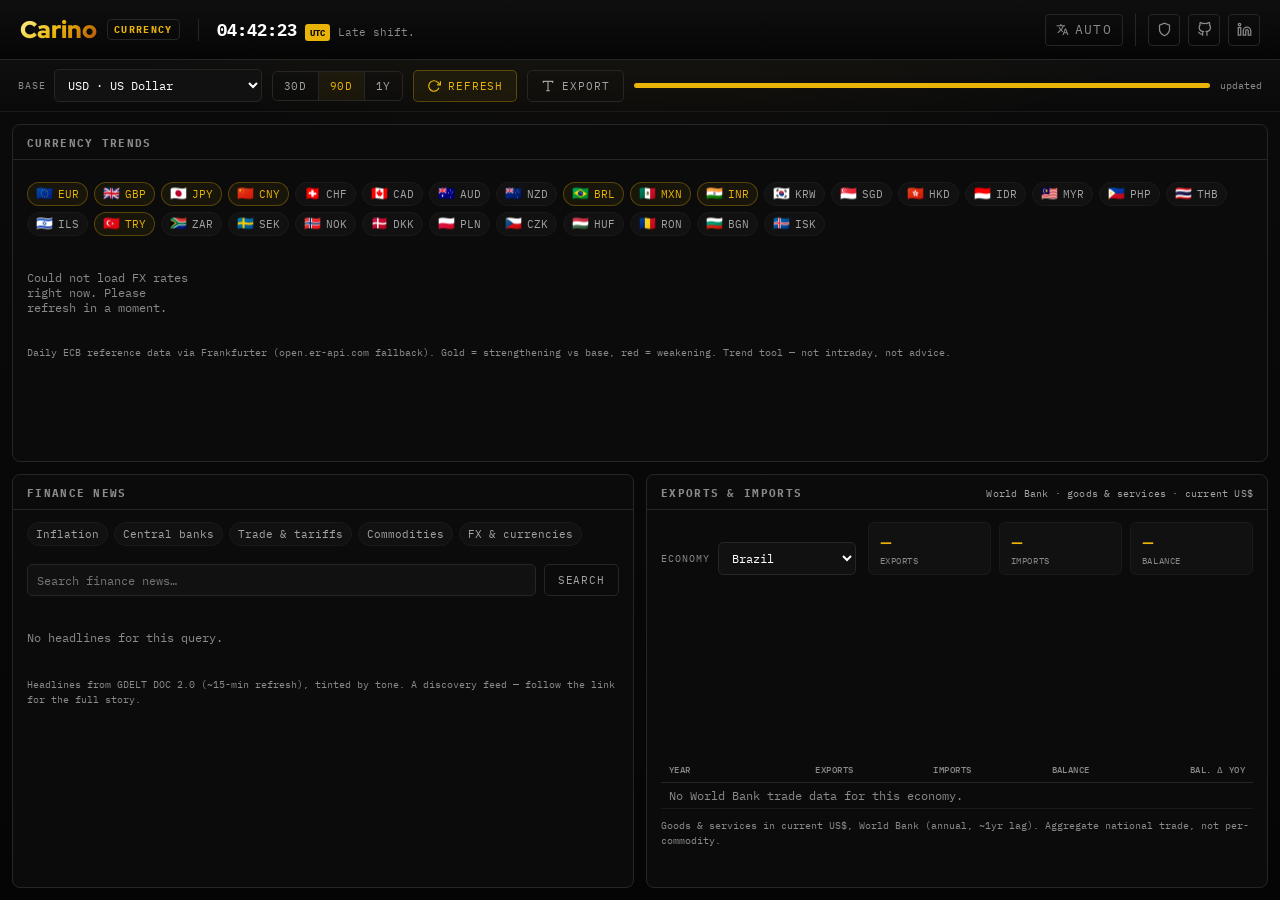
==== index.html @ 309d513a "Name the icon buttons, raise text contrast, and add a share preview" ====
<!DOCTYPE html>
<html lang="en">
<head>
  <meta charset="UTF-8" />
  <meta name="viewport" content="width=device-width, initial-scale=1.0, viewport-fit=cover" />
  <link rel="icon" href="logo.webp" />
  <title>Carino Currency — FX, News &amp; Trade</title>
  <!-- carino:head — generated by Carino-Systems/baseline/apply.py from sites.json; edit there, not here -->
  <meta name="description" content="Carino Currency — a keyless, in-browser finance watcher: live FX trends and movers, finance news, and export/import trade value. Data from ECB/Frankfurter, GDELT and the World Bank; nothing is uploaded.">
  <link rel="canonical" href="https://currency.carino.systems/">
  <meta property="og:type" content="website">
  <meta property="og:site_name" content="Carino Systems">
  <meta property="og:title" content="Carino Currency">
  <meta property="og:description" content="Carino Currency — a keyless, in-browser finance watcher: live FX trends and movers, finance news, and export/import trade value. Data from ECB/Frankfurter, GDELT and the World Bank; nothing is uploaded.">
  <meta property="og:url" content="https://currency.carino.systems/">
  <meta property="og:image" content="https://currency.carino.systems/og.jpg">
  <meta property="og:image:width" content="1200">
  <meta property="og:image:height" content="630">
  <meta property="og:image:alt" content="Carino Currency">
  <meta name="twitter:card" content="summary_large_image">
  <link rel="alternate" hreflang="en" href="https://currency.carino.systems/">
  <link rel="alternate" hreflang="es" href="https://currency.carino.systems/?lang=es">
  <link rel="alternate" hreflang="pt-BR" href="https://currency.carino.systems/?lang=pt-BR">
  <link rel="alternate" hreflang="ja" href="https://currency.carino.systems/?lang=ja">
  <link rel="alternate" hreflang="ru" href="https://currency.carino.systems/?lang=ru">
  <link rel="alternate" hreflang="x-default" href="https://currency.carino.systems/">
  <script type="application/json" id="carino-head-i18n">{"es": {"title": "Carino Currency — Tipo de cambio, noticias y comercio exterior", "desc": "Monitor financiero sin claves en tu navegador: tipo de cambio, noticias y comercio exterior. Datos de BCE/Frankfurter, GDELT y Banco Mundial; nada se sube."}, "pt-BR": {"title": "Carino Currency — Câmbio, notícias e comércio exterior", "desc": "Monitor financeiro sem chaves no navegador: câmbio ao vivo, notícias e comércio exterior. Dados do BCE/Frankfurter, GDELT e Banco Mundial; nada é enviado."}, "ja": {"title": "Carino Currency — 為替・ニュース・貿易", "desc": "APIキー不要のブラウザ型金融ウォッチャー。為替の推移と変動、金融ニュース、輸出入額。データはECB/Frankfurter・GDELT・世界銀行、送信なし。"}, "ru": {"title": "Carino Currency — курсы валют, новости и торговля", "desc": "Финансовый монитор в браузере без ключей: курсы валют, новости, экспорт и импорт. Данные ЕЦБ/Frankfurter, GDELT и Всемирного банка; ничего не загружается."}}</script>
  <script type="application/ld+json">{"@context": "https://schema.org", "@type": "WebApplication", "name": "Carino Currency", "url": "https://currency.carino.systems/", "description": "Carino Currency — a keyless, in-browser finance watcher: live FX trends and movers, finance news, and export/import trade value. Data from ECB/Frankfurter, GDELT and the World Bank; nothing is uploaded.", "operatingSystem": "Any (runs in a web browser)", "isAccessibleForFree": true, "author": {"@type": "Person", "name": "Miguel Cariño", "url": "https://carino.systems/"}}</script>
  <!-- /carino:head -->
  <link rel="stylesheet" href="fonts/carino-fonts.css" />
  <link rel="stylesheet" href="assets/css/currency.css" />
</head>
<body>

  <!-- Control bar (branding comes from the shared navbar) -->
  <header class="topbar">
    <div class="controls">
      <label class="ctl">
        <span class="ctl-l" data-i18n>Base</span>
        <select id="baseSelect" class="input" aria-label="Base currency"></select>
      </label>
      <div class="seg" id="winTabs" role="tablist" aria-label="Trend window">
        <button class="seg-b" data-win="30" role="tab" data-i18n>30D</button>
        <button class="seg-b" data-win="90" role="tab" data-i18n>90D</button>
        <button class="seg-b" data-win="365" role="tab" data-i18n>1Y</button>
      </div>
      <button class="btn primary" id="runAll" aria-label="Refresh">
        <svg viewBox="0 0 24 24" fill="none" stroke="currentColor" stroke-width="2"><path d="M23 4v6h-6"/><path d="M20.49 15a9 9 0 1 1-2.12-9.36L23 10"/></svg>
        <span class="btn-t" data-i18n>Refresh</span>
      </button>
      <button class="btn" id="exportJson" aria-label="Export">
        <svg viewBox="0 0 24 24" fill="none" stroke="currentColor" stroke-width="2"><path d="M4 7V4h16v3"/><path d="M9 20h6"/><path d="M12 4v16"/></svg>
        <span class="btn-t" data-i18n>Export</span>
      </button>
      <div class="progress-wrap">
        <div class="progress"><i id="overallProgress"></i></div>
        <span class="progress-label" id="overallStatus" data-i18n>idle</span>
      </div>
    </div>
  </header>

  <!-- Mobile pillar switcher (hidden on wide screens where all panels show) -->
  <nav class="tabbar" id="tabBar" aria-label="Sections">
    <button class="tab-b" data-tab="fx" data-i18n>Trends</button>
    <button class="tab-b" data-tab="news" data-i18n>News</button>
    <button class="tab-b" data-tab="trade" data-i18n>Trade</button>
  </nav>

  <main class="grid" id="appGrid" data-active="fx">

    <!-- FX TRENDS + MOVERS -->
    <section class="panel" id="panelFx">
      <h2><span data-i18n>Currency Trends</span> <span class="h2-extra" id="fxAsOf"></span></h2>
      <div class="panel-body">
        <div class="movers" id="fxMovers"></div>
        <div class="chips" id="fxWatchChips" aria-label="Watched currencies"></div>
        <div class="fx-grid" id="fxGrid"></div>
        <p class="note" data-i18n>Daily ECB reference data via Frankfurter (open.er-api.com fallback). Gold = strengthening vs base, red = weakening. Trend tool — not intraday, not advice.</p>
      </div>
    </section>

    <!-- FINANCE NEWS -->
    <section class="panel" id="panelNews">
      <h2><span data-i18n>Finance News</span> <span class="h2-extra" id="newsMeta"></span></h2>
      <div class="panel-body">
        <div class="news-toolbar">
          <div class="chips" id="newsTopics" aria-label="News topics"></div>
          <div class="news-search">
            <input type="search" id="newsQuery" class="input" placeholder="Search finance news…" autocomplete="off" />
            <button class="btn" id="newsGo" data-i18n>Search</button>
          </div>
        </div>
        <div class="news-feed" id="newsFeed"></div>
        <p class="note" data-i18n>Headlines from GDELT DOC 2.0 (~15-min refresh), tinted by tone. A discovery feed — follow the link for the full story.</p>
      </div>
    </section>

    <!-- EXPORTS / IMPORTS TRADE VALUE -->
    <section class="panel" id="panelTrade">
      <h2><span data-i18n>Exports &amp; Imports</span> <span class="h2-extra" id="tradeMeta"></span></h2>
      <div class="panel-body">
        <div class="trade-head">
          <label class="ctl">
            <span class="ctl-l" data-i18n>Economy</span>
            <select id="tradeCountry" class="input" aria-label="Trade economy"></select>
          </label>
          <div class="stats" id="tradeStats">
            <div class="stat"><div class="n" id="tExportsVal">—</div><div class="l"><span data-i18n>Exports</span> <span id="tExportsYoY" class="yoy"></span></div></div>
            <div class="stat"><div class="n" id="tImportsVal">—</div><div class="l"><span data-i18n>Imports</span> <span id="tImportsYoY" class="yoy"></span></div></div>
            <div class="stat"><div class="n" id="tBalanceVal">—</div><div class="l"><span data-i18n>Balance</span> <span id="tradeYear" class="yoy"></span></div></div>
          </div>
        </div>
        <div class="chart-wrap"><canvas id="tradeChart" class="trade-chart"></canvas></div>
        <div class="table-scroll">
          <table class="tbl" id="tradeTableEl">
            <thead><tr><th data-i18n>Year</th><th data-i18n>Exports</th><th data-i18n>Imports</th><th data-i18n>Balance</th><th data-i18n>Bal. Δ YoY</th></tr></thead>
            <tbody id="tradeTable"></tbody>
          </table>
        </div>
        <p class="note" data-i18n>Goods &amp; services in current US$, World Bank (annual, ~1yr lag). Aggregate national trade, not per-commodity.</p>
      </div>
    </section>

  </main>

  <script src="carino-navbar.js" data-app="Currency" data-repo="Currency" defer></script>
  <script src="carino-lang.js" defer></script>
  <script src="i18n.js" defer></script>
  <script type="module" src="assets/js/app.js"></script>
</body>
</html>
---- fonts/carino-fonts.css ----
/* Carino brand fonts — self-hosted (IBM Plex Mono/Sans + Red Hat Display), latin + latin-ext.
   Generated from upstream OFL sources; replaces the Google Fonts <link>.
   Licences and required copyright notices: ./OFL.txt (SIL OFL 1.1). */
/* latin-ext */
@font-face {
  font-family: 'IBM Plex Mono';
  font-style: normal;
  font-weight: 400;
  font-display: swap;
  src: url(./IBMPlexMono-400-latin-ext.woff2) format('woff2');
  unicode-range: U+0100-02BA, U+02BD-02C5, U+02C7-02CC, U+02CE-02D7, U+02DD-02FF, U+0304, U+0308, U+0329, U+1D00-1DBF, U+1E00-1E9F, U+1EF2-1EFF, U+2020, U+20A0-20AB, U+20AD-20C0, U+2113, U+2C60-2C7F, U+A720-A7FF;
}
/* latin */
@font-face {
  font-family: 'IBM Plex Mono';
  font-style: normal;
  font-weight: 400;
  font-display: swap;
  src: url(./IBMPlexMono-400-latin.woff2) format('woff2');
  unicode-range: U+0000-00FF, U+0131, U+0152-0153, U+02BB-02BC, U+02C6, U+02DA, U+02DC, U+0304, U+0308, U+0329, U+2000-206F, U+20AC, U+2122, U+2191, U+2193, U+2212, U+2215, U+FEFF, U+FFFD;
}
/* latin-ext */
@font-face {
  font-family: 'IBM Plex Mono';
  font-style: normal;
  font-weight: 500;
  font-display: swap;
  src: url(./IBMPlexMono-500-latin-ext.woff2) format('woff2');
  unicode-range: U+0100-02BA, U+02BD-02C5, U+02C7-02CC, U+02CE-02D7, U+02DD-02FF, U+0304, U+0308, U+0329, U+1D00-1DBF, U+1E00-1E9F, U+1EF2-1EFF, U+2020, U+20A0-20AB, U+20AD-20C0, U+2113, U+2C60-2C7F, U+A720-A7FF;
}
/* latin */
@font-face {
  font-family: 'IBM Plex Mono';
  font-style: normal;
  font-weight: 500;
  font-display: swap;
  src: url(./IBMPlexMono-500-latin.woff2) format('woff2');
  unicode-range: U+0000-00FF, U+0131, U+0152-0153, U+02BB-02BC, U+02C6, U+02DA, U+02DC, U+0304, U+0308, U+0329, U+2000-206F, U+20AC, U+2122, U+2191, U+2193, U+2212, U+2215, U+FEFF, U+FFFD;
}
/* latin-ext */
@font-face {
  font-family: 'IBM Plex Mono';
  font-style: normal;
  font-weight: 600;
  font-display: swap;
  src: url(./IBMPlexMono-600-latin-ext.woff2) format('woff2');
  unicode-range: U+0100-02BA, U+02BD-02C5, U+02C7-02CC, U+02CE-02D7, U+02DD-02FF, U+0304, U+0308, U+0329, U+1D00-1DBF, U+1E00-1E9F, U+1EF2-1EFF, U+2020, U+20A0-20AB, U+20AD-20C0, U+2113, U+2C60-2C7F, U+A720-A7FF;
}
/* latin */
@font-face {
  font-family: 'IBM Plex Mono';
  font-style: normal;
  font-weight: 600;
  font-display: swap;
  src: url(./IBMPlexMono-600-latin.woff2) format('woff2');
  unicode-range: U+0000-00FF, U+0131, U+0152-0153, U+02BB-02BC, U+02C6, U+02DA, U+02DC, U+0304, U+0308, U+0329, U+2000-206F, U+20AC, U+2122, U+2191, U+2193, U+2212, U+2215, U+FEFF, U+FFFD;
}
/* latin-ext */
@font-face {
  font-family: 'IBM Plex Mono';
  font-style: normal;
  font-weight: 700;
  font-display: swap;
  src: url(./IBMPlexMono-700-latin-ext.woff2) format('woff2');
  unicode-range: U+0100-02BA, U+02BD-02C5, U+02C7-02CC, U+02CE-02D7, U+02DD-02FF, U+0304, U+0308, U+0329, U+1D00-1DBF, U+1E00-1E9F, U+1EF2-1EFF, U+2020, U+20A0-20AB, U+20AD-20C0, U+2113, U+2C60-2C7F, U+A720-A7FF;
}
/* latin */
@font-face {
  font-family: 'IBM Plex Mono';
  font-style: normal;
  font-weight: 700;
  font-display: swap;
  src: url(./IBMPlexMono-700-latin.woff2) format('woff2');
  unicode-range: U+0000-00FF, U+0131, U+0152-0153, U+02BB-02BC, U+02C6, U+02DA, U+02DC, U+0304, U+0308, U+0329, U+2000-206F, U+20AC, U+2122, U+2191, U+2193, U+2212, U+2215, U+FEFF, U+FFFD;
}
/* latin-ext */
@font-face {
  font-family: 'IBM Plex Sans';
  font-style: normal;
  font-weight: 300;
  font-stretch: 100%;
  font-display: swap;
  src: url(./IBMPlexSans-300-latin-ext.woff2) format('woff2');
  unicode-range: U+0100-02BA, U+02BD-02C5, U+02C7-02CC, U+02CE-02D7, U+02DD-02FF, U+0304, U+0308, U+0329, U+1D00-1DBF, U+1E00-1E9F, U+1EF2-1EFF, U+2020, U+20A0-20AB, U+20AD-20C0, U+2113, U+2C60-2C7F, U+A720-A7FF;
}
/* latin */
@font-face {
  font-family: 'IBM Plex Sans';
  font-style: normal;
  font-weight: 300;
  font-stretch: 100%;
  font-display: swap;
  src: url(./IBMPlexSans-300-latin.woff2) format('woff2');
  unicode-range: U+0000-00FF, U+0131, U+0152-0153, U+02BB-02BC, U+02C6, U+02DA, U+02DC, U+0304, U+0308, U+0329, U+2000-206F, U+20AC, U+2122, U+2191, U+2193, U+2212, U+2215, U+FEFF, U+FFFD;
}
/* latin-ext */
@font-face {
  font-family: 'IBM Plex Sans';
  font-style: normal;
  font-weight: 400;
  font-stretch: 100%;
  font-display: swap;
  src: url(./IBMPlexSans-400-latin-ext.woff2) format('woff2');
  unicode-range: U+0100-02BA, U+02BD-02C5, U+02C7-02CC, U+02CE-02D7, U+02DD-02FF, U+0304, U+0308, U+0329, U+1D00-1DBF, U+1E00-1E9F, U+1EF2-1EFF, U+2020, U+20A0-20AB, U+20AD-20C0, U+2113, U+2C60-2C7F, U+A720-A7FF;
}
/* latin */
@font-face {
  font-family: 'IBM Plex Sans';
  font-style: normal;
  font-weight: 400;
  font-stretch: 100%;
  font-display: swap;
  src: url(./IBMPlexSans-400-latin.woff2) format('woff2');
  unicode-range: U+0000-00FF, U+0131, U+0152-0153, U+02BB-02BC, U+02C6, U+02DA, U+02DC, U+0304, U+0308, U+0329, U+2000-206F, U+20AC, U+2122, U+2191, U+2193, U+2212, U+2215, U+FEFF, U+FFFD;
}
/* latin-ext */
@font-face {
  font-family: 'IBM Plex Sans';
  font-style: normal;
  font-weight: 500;
  font-stretch: 100%;
  font-display: swap;
  src: url(./IBMPlexSans-500-latin-ext.woff2) format('woff2');
  unicode-range: U+0100-02BA, U+02BD-02C5, U+02C7-02CC, U+02CE-02D7, U+02DD-02FF, U+0304, U+0308, U+0329, U+1D00-1DBF, U+1E00-1E9F, U+1EF2-1EFF, U+2020, U+20A0-20AB, U+20AD-20C0, U+2113, U+2C60-2C7F, U+A720-A7FF;
}
/* latin */
@font-face {
  font-family: 'IBM Plex Sans';
  font-style: normal;
  font-weight: 500;
  font-stretch: 100%;
  font-display: swap;
  src: url(./IBMPlexSans-500-latin.woff2) format('woff2');
  unicode-range: U+0000-00FF, U+0131, U+0152-0153, U+02BB-02BC, U+02C6, U+02DA, U+02DC, U+0304, U+0308, U+0329, U+2000-206F, U+20AC, U+2122, U+2191, U+2193, U+2212, U+2215, U+FEFF, U+FFFD;
}
/* latin-ext */
@font-face {
  font-family: 'IBM Plex Sans';
  font-style: normal;
  font-weight: 600;
  font-stretch: 100%;
  font-display: swap;
  src: url(./IBMPlexSans-600-latin-ext.woff2) format('woff2');
  unicode-range: U+0100-02BA, U+02BD-02C5, U+02C7-02CC, U+02CE-02D7, U+02DD-02FF, U+0304, U+0308, U+0329, U+1D00-1DBF, U+1E00-1E9F, U+1EF2-1EFF, U+2020, U+20A0-20AB, U+20AD-20C0, U+2113, U+2C60-2C7F, U+A720-A7FF;
}
/* latin */
@font-face {
  font-family: 'IBM Plex Sans';
  font-style: normal;
  font-weight: 600;
  font-stretch: 100%;
  font-display: swap;
  src: url(./IBMPlexSans-600-latin.woff2) format('woff2');
  unicode-range: U+0000-00FF, U+0131, U+0152-0153, U+02BB-02BC, U+02C6, U+02DA, U+02DC, U+0304, U+0308, U+0329, U+2000-206F, U+20AC, U+2122, U+2191, U+2193, U+2212, U+2215, U+FEFF, U+FFFD;
}
/* latin-ext */
@font-face {
  font-family: 'IBM Plex Sans';
  font-style: normal;
  font-weight: 700;
  font-stretch: 100%;
  font-display: swap;
  src: url(./IBMPlexSans-700-latin-ext.woff2) format('woff2');
  unicode-range: U+0100-02BA, U+02BD-02C5, U+02C7-02CC, U+02CE-02D7, U+02DD-02FF, U+0304, U+0308, U+0329, U+1D00-1DBF, U+1E00-1E9F, U+1EF2-1EFF, U+2020, U+20A0-20AB, U+20AD-20C0, U+2113, U+2C60-2C7F, U+A720-A7FF;
}
/* latin */
@font-face {
  font-family: 'IBM Plex Sans';
  font-style: normal;
  font-weight: 700;
  font-stretch: 100%;
  font-display: swap;
  src: url(./IBMPlexSans-700-latin.woff2) format('woff2');
  unicode-range: U+0000-00FF, U+0131, U+0152-0153, U+02BB-02BC, U+02C6, U+02DA, U+02DC, U+0304, U+0308, U+0329, U+2000-206F, U+20AC, U+2122, U+2191, U+2193, U+2212, U+2215, U+FEFF, U+FFFD;
}
/* latin-ext */
@font-face {
  font-family: 'Red Hat Display';
  font-style: normal;
  font-weight: 400;
  font-display: swap;
  src: url(./RedHatDisplay-400-latin-ext.woff2) format('woff2');
  unicode-range: U+0100-02BA, U+02BD-02C5, U+02C7-02CC, U+02CE-02D7, U+02DD-02FF, U+0304, U+0308, U+0329, U+1D00-1DBF, U+1E00-1E9F, U+1EF2-1EFF, U+2020, U+20A0-20AB, U+20AD-20C0, U+2113, U+2C60-2C7F, U+A720-A7FF;
}
/* latin */
@font-face {
  font-family: 'Red Hat Display';
  font-style: normal;
  font-weight: 400;
  font-display: swap;
  src: url(./RedHatDisplay-400-latin.woff2) format('woff2');
  unicode-range: U+0000-00FF, U+0131, U+0152-0153, U+02BB-02BC, U+02C6, U+02DA, U+02DC, U+0304, U+0308, U+0329, U+2000-206F, U+20AC, U+2122, U+2191, U+2193, U+2212, U+2215, U+FEFF, U+FFFD;
}
/* latin-ext */
@font-face {
  font-family: 'Red Hat Display';
  font-style: normal;
  font-weight: 500;
  font-display: swap;
  src: url(./RedHatDisplay-500-latin-ext.woff2) format('woff2');
  unicode-range: U+0100-02BA, U+02BD-02C5, U+02C7-02CC, U+02CE-02D7, U+02DD-02FF, U+0304, U+0308, U+0329, U+1D00-1DBF, U+1E00-1E9F, U+1EF2-1EFF, U+2020, U+20A0-20AB, U+20AD-20C0, U+2113, U+2C60-2C7F, U+A720-A7FF;
}
/* latin */
@font-face {
  font-family: 'Red Hat Display';
  font-style: normal;
  font-weight: 500;
  font-display: swap;
  src: url(./RedHatDisplay-500-latin.woff2) format('woff2');
  unicode-range: U+0000-00FF, U+0131, U+0152-0153, U+02BB-02BC, U+02C6, U+02DA, U+02DC, U+0304, U+0308, U+0329, U+2000-206F, U+20AC, U+2122, U+2191, U+2193, U+2212, U+2215, U+FEFF, U+FFFD;
}
/* latin-ext */
@font-face {
  font-family: 'Red Hat Display';
  font-style: normal;
  font-weight: 700;
  font-display: swap;
  src: url(./RedHatDisplay-700-latin-ext.woff2) format('woff2');
  unicode-range: U+0100-02BA, U+02BD-02C5, U+02C7-02CC, U+02CE-02D7, U+02DD-02FF, U+0304, U+0308, U+0329, U+1D00-1DBF, U+1E00-1E9F, U+1EF2-1EFF, U+2020, U+20A0-20AB, U+20AD-20C0, U+2113, U+2C60-2C7F, U+A720-A7FF;
}
/* latin */
@font-face {
  font-family: 'Red Hat Display';
  font-style: normal;
  font-weight: 700;
  font-display: swap;
  src: url(./RedHatDisplay-700-latin.woff2) format('woff2');
  unicode-range: U+0000-00FF, U+0131, U+0152-0153, U+02BB-02BC, U+02C6, U+02DA, U+02DC, U+0304, U+0308, U+0329, U+2000-206F, U+20AC, U+2122, U+2191, U+2193, U+2212, U+2215, U+FEFF, U+FFFD;
}
/* latin-ext */
@font-face {
  font-family: 'Red Hat Display';
  font-style: normal;
  font-weight: 800;
  font-display: swap;
  src: url(./RedHatDisplay-800-latin-ext.woff2) format('woff2');
  unicode-range: U+0100-02BA, U+02BD-02C5, U+02C7-02CC, U+02CE-02D7, U+02DD-02FF, U+0304, U+0308, U+0329, U+1D00-1DBF, U+1E00-1E9F, U+1EF2-1EFF, U+2020, U+20A0-20AB, U+20AD-20C0, U+2113, U+2C60-2C7F, U+A720-A7FF;
}
/* latin */
@font-face {
  font-family: 'Red Hat Display';
  font-style: normal;
  font-weight: 800;
  font-display: swap;
  src: url(./RedHatDisplay-800-latin.woff2) format('woff2');
  unicode-range: U+0000-00FF, U+0131, U+0152-0153, U+02BB-02BC, U+02C6, U+02DA, U+02DC, U+0304, U+0308, U+0329, U+2000-206F, U+20AC, U+2122, U+2191, U+2193, U+2212, U+2215, U+FEFF, U+FFFD;
}
/* latin-ext */
@font-face {
  font-family: 'Red Hat Display';
  font-style: normal;
  font-weight: 900;
  font-display: swap;
  src: url(./RedHatDisplay-900-latin-ext.woff2) format('woff2');
  unicode-range: U+0100-02BA, U+02BD-02C5, U+02C7-02CC, U+02CE-02D7, U+02DD-02FF, U+0304, U+0308, U+0329, U+1D00-1DBF, U+1E00-1E9F, U+1EF2-1EFF, U+2020, U+20A0-20AB, U+20AD-20C0, U+2113, U+2C60-2C7F, U+A720-A7FF;
}
/* latin */
@font-face {
  font-family: 'Red Hat Display';
  font-style: normal;
  font-weight: 900;
  font-display: swap;
  src: url(./RedHatDisplay-900-latin.woff2) format('woff2');
  unicode-range: U+0000-00FF, U+0131, U+0152-0153, U+02BB-02BC, U+02C6, U+02DA, U+02DC, U+0304, U+0308, U+0329, U+2000-206F, U+20AC, U+2122, U+2191, U+2193, U+2212, U+2215, U+FEFF, U+FFFD;
}
---- assets/css/currency.css ----
/* ============================================================================
   Carino Currency — VARIANT C · FX-LEAD  (keyless FX / news / trade watcher)
   One-viewport, zero-page-scroll dashboard. CSS ONLY; HTML + JS are frozen.

   Layout doctrine
   ---------------
   body is a flex COLUMN pinned to 100dvh with overflow:hidden. Its flex-none
   children are the injected #carinoNav (60px), header.topbar, and — on mobile
   only — nav.tabbar. main.grid takes the remaining height (flex:1) and NEVER
   scrolls the page: every panel is a flex column whose .panel-body is the sole
   scroll region.

   DESKTOP (>=900px) — FX-LEAD arrangement
     Row 1 (0.9fr): #panelFx full width, SHORT — a prominent movers strip over a
                    single horizontally-scrolling row of compact trend cards.
     Row 2 (1.1fr): #panelNews | #panelTrade, split 50/50, the taller band.

   MOBILE (<900px)
     nav.tabbar appears (sticky feel, gold underline on active); only the panel
     matching main.grid[data-active] is shown and fills the viewport.

   Fleet look: near-black surfaces (#050505/#0b0b0b/#111), sharp gold #eab308,
   --ok #22c55e / --err #ef4444, IBM Plex Mono/Sans + Red Hat Display.
   ========================================================================== */

:root {
  --bg:            #050505;
  --bg-card:       #0b0b0b;
  --bg-elev:       #111111;
  --bg-elev-2:     #151515;
  --accent:        #eab308;
  --accent-faint:  rgba(234,179,8,0.06);
  --accent-glow:   rgba(234,179,8,0.15);
  --accent-dim:    rgba(234,179,8,0.30);
  --border:        #262626;
  --border-soft:   #1a1a1a;
  --text:          #ffffff;
  --text-sec:      #a3a3a3;
  --text-muted:    #8a8a8a;
  --ok:            #22c55e;   /* strengthening / positive */
  --err:           #ef4444;   /* weakening / negative */
  --mono: 'IBM Plex Mono', ui-monospace, monospace;
  --sans: 'IBM Plex Sans', system-ui, sans-serif;
  --disp: 'Red Hat Display', var(--sans);

  /* density / rhythm tokens */
  --gap:      12px;
  --gap-sm:   8px;
  --radius:   8px;
  --radius-s: 6px;
  --pad-panel: 12px 14px;
  --safe-b:   env(safe-area-inset-bottom, 0px);
}

* { box-sizing: border-box; }
*::before, *::after { box-sizing: border-box; }

/* ---- viewport lock: page never scrolls; height fits by construction ------ */
html, body {
  height: 100vh;          /* fallback for engines without dvh */
  height: 100dvh;
  min-height: 0;
  margin: 0;
  overflow: hidden;
}
html { scroll-behavior: smooth; }

body {
  display: flex;
  flex-direction: column;
  background:
    radial-gradient(1100px 460px at 50% -12%, rgba(234,179,8,0.07) 0%, transparent 60%),
    linear-gradient(180deg, #0b0b0b 0%, #050505 100%);
  color: var(--text);
  font-family: var(--sans);
  -webkit-font-smoothing: antialiased;
  text-rendering: optimizeLegibility;
}

/* Runtime-injected navbar is body's first child — keep it from shrinking. */
#carinoNav { flex: none; }

/* ---- top control bar (flex-none) ---------------------------------------- */
.topbar {
  flex: none;
  padding: 9px 18px;
  border-bottom: 1px solid var(--border-soft);
  background: linear-gradient(180deg, rgba(255,255,255,0.015), transparent);
}
.controls {
  display: flex;
  flex-wrap: wrap;
  gap: 10px;
  align-items: center;
  max-width: 1440px;
  margin: 0 auto;
}
.ctl { display: inline-flex; align-items: center; gap: 8px; }
.ctl-l {
  font-family: var(--mono); font-size: 0.6rem; text-transform: uppercase;
  letter-spacing: 0.1em; color: var(--text-muted); white-space: nowrap;
}
.input {
  background: var(--bg-elev); border: 1px solid var(--border); color: var(--text);
  border-radius: 5px; font-family: var(--mono); font-size: 0.76rem; padding: 7px 9px;
  transition: border-color 0.15s;
}
.input:focus { outline: none; border-color: var(--accent-dim); }

/* segmented window switch */
.seg { display: inline-flex; border: 1px solid var(--border); border-radius: 5px; overflow: hidden; }
.seg-b {
  background: transparent; border: none; color: var(--text-sec); cursor: pointer;
  font-family: var(--mono); font-size: 0.66rem; letter-spacing: 0.06em; padding: 7px 11px;
  transition: 0.15s;
}
.seg-b:not(:last-child) { border-right: 1px solid var(--border); }
.seg-b:hover { color: var(--text); }
.seg-b.active { background: var(--accent-faint); color: var(--accent); }

/* buttons */
.btn {
  display: inline-flex; align-items: center; gap: 7px; cursor: pointer;
  background: transparent; border: 1px solid var(--border); color: var(--text-sec);
  font-family: var(--mono); font-size: 0.7rem; text-transform: uppercase; letter-spacing: 0.08em;
  padding: 8px 13px; border-radius: 5px; transition: 0.18s; white-space: nowrap;
}
.btn:hover { border-color: var(--accent); color: var(--accent); }
.btn svg { width: 14px; height: 14px; flex: none; }
.btn.primary { border-color: var(--accent-dim); color: var(--accent); background: var(--accent-faint); }
.btn.primary:hover { background: var(--accent-glow); }
.btn:disabled { opacity: 0.5; cursor: default; border-color: var(--border); color: var(--text-muted); }
.btn-t { display: inline; }

/* progress meter */
.progress-wrap { flex: 1 1 180px; min-width: 130px; display: flex; align-items: center; gap: 10px; }
.progress { flex: 1; height: 5px; background: var(--border-soft); border-radius: 3px; overflow: hidden; }
.progress > i { display: block; height: 100%; width: 0; background: var(--accent); transition: width 0.3s ease; }
.progress-label {
  font-family: var(--mono); font-size: 0.64rem; color: var(--text-muted); white-space: nowrap;
}

/* ---- mobile pillar switcher (hidden on desktop) ------------------------- */
.tabbar {
  flex: none;
  display: none;                 /* shown < 900px */
  gap: 2px;
  padding: 0 10px;
  border-bottom: 1px solid var(--border);
  background: rgba(5,5,5,0.9);
  backdrop-filter: blur(6px);
  position: sticky; top: 0; z-index: 5;
}
.tab-b {
  flex: 1 1 auto;
  background: transparent; border: none; cursor: pointer;
  color: var(--text-sec);
  font-family: var(--mono); font-size: 0.72rem; letter-spacing: 0.06em; text-transform: uppercase;
  padding: 11px 6px 9px;
  border-bottom: 2px solid transparent;
  transition: 0.15s;
}
.tab-b:hover { color: var(--text); }
.tab-b.active { color: var(--accent); border-bottom-color: var(--accent); }

/* ---- main grid: fills remaining height, never scrolls the page ---------- */
.grid {
  flex: 1 1 auto;
  min-height: 0;
  overflow: hidden;
  display: grid;
  grid-template-columns: 1fr;      /* mobile: single active panel */
  grid-template-rows: 1fr;
  gap: var(--gap);
  padding: var(--gap);
  max-width: 1440px;
  width: 100%;
  margin: 0 auto;
}

/* ---- panels: each is its own flex column with an internal scroll body ---- */
.panel {
  display: none;                   /* mobile: only the active one shows */
  flex-direction: column;
  min-height: 0;
  overflow: hidden;
  background: var(--bg-card);
  border: 1px solid var(--border);
  border-radius: var(--radius);
}
/* mobile: reveal the panel matching data-active */
.grid[data-active="fx"]    #panelFx,
.grid[data-active="news"]  #panelNews,
.grid[data-active="trade"] #panelTrade { display: flex; }

.panel h2 {
  flex: none;
  font-family: var(--mono); font-size: 0.68rem; text-transform: uppercase; letter-spacing: 0.12em;
  color: var(--text-muted); margin: 0;
  padding: 11px 14px 9px; border-bottom: 1px solid var(--border);
  display: flex; align-items: center; justify-content: space-between; gap: 10px;
}
.panel h2 .h2-extra {
  color: var(--text-sec); font-size: 0.62rem; font-weight: 400; text-transform: none;
  letter-spacing: 0.02em; white-space: nowrap; overflow: hidden; text-overflow: ellipsis;
}

/* THE ONLY SCROLL REGION on the whole page */
.panel-body {
  flex: 1 1 auto;
  min-height: 0;
  overflow-y: auto;
  overflow-x: hidden;
  padding: var(--pad-panel);
  scrollbar-width: thin;
  scrollbar-color: var(--border) transparent;
}
.panel-body::-webkit-scrollbar { width: 8px; }
.panel-body::-webkit-scrollbar-track { background: transparent; }
.panel-body::-webkit-scrollbar-thumb {
  background: var(--border); border-radius: 6px; border: 2px solid transparent; background-clip: padding-box;
}
.panel-body::-webkit-scrollbar-thumb:hover { background: #3a3a3a; background-clip: padding-box; }

.panel-sub { color: var(--text-muted); font-size: 0.72rem; margin: 0 0 10px; }
.note {
  color: var(--text-muted); font-family: var(--mono); font-size: 0.6rem; line-height: 1.5;
  margin: 10px 0 0;
}

/* ---- chips -------------------------------------------------------------- */
.chips { display: flex; flex-wrap: wrap; gap: 6px; margin-bottom: 10px; }
.chip {
  display: inline-flex; align-items: center; gap: 5px; cursor: pointer;
  background: var(--bg-elev); border: 1px solid var(--border-soft); color: var(--text-sec);
  font-family: var(--mono); font-size: 0.66rem; padding: 4px 8px; border-radius: 20px;
  transition: 0.15s; user-select: none; white-space: nowrap;
}
.chip:hover { border-color: var(--accent-dim); color: var(--text); }
.chip.on { background: var(--accent-faint); border-color: var(--accent-dim); color: var(--accent); }
.chip .flag { font-size: 0.85rem; line-height: 1; }

/* ---- movers callout (prominent on the FX lead row) ---------------------- */
.movers { display: flex; flex-wrap: wrap; gap: var(--gap-sm); margin-bottom: 12px; }
.mover {
  flex: 1 1 150px; min-width: 130px;
  background: linear-gradient(160deg, var(--bg-elev-2), var(--bg-elev));
  border: 1px solid var(--border-soft); border-radius: var(--radius-s); padding: 9px 12px;
}
.mover .mv-l {
  font-family: var(--mono); font-size: 0.56rem; text-transform: uppercase; letter-spacing: 0.08em;
  color: var(--text-muted);
}
.mover .mv-v {
  font-family: var(--disp); font-weight: 700; font-size: 1rem; margin-top: 3px;
  display: flex; align-items: baseline; gap: 6px;
}
.mover .mv-code { color: var(--text); display: inline-flex; align-items: baseline; gap: 2px; }
.mover .mv-code .flag { font-size: 0.95rem; line-height: 1; }
.mover .mv-pct { font-family: var(--mono); font-size: 0.82rem; }

/* ---- fx grid + cards ---------------------------------------------------- */
/* Mobile default: responsive multi-column grid (scrolls vertically in body). */
.fx-grid {
  display: grid;
  grid-template-columns: repeat(auto-fill, minmax(160px, 1fr));
  gap: var(--gap-sm);
}
.fx-card {
  background: var(--bg-elev); border: 1px solid var(--border-soft); border-radius: 7px;
  padding: 10px 11px; min-width: 0; transition: border-color 0.15s;
}
.fx-card:hover { border-color: var(--border); }
.fx-card .fx-top { display: flex; align-items: center; gap: 7px; }
.fx-card .fx-flag { font-size: 1.05rem; line-height: 1; }
.fx-card .fx-pair { font-family: var(--mono); font-size: 0.72rem; color: var(--text); font-weight: 600; }
.fx-card .fx-name {
  font-family: var(--mono); font-size: 0.56rem; color: var(--text-muted); margin-left: auto;
  white-space: nowrap; overflow: hidden; text-overflow: ellipsis; max-width: 55%;
}
.fx-card .fx-rate { font-family: var(--disp); font-weight: 700; font-size: 1.1rem; margin: 5px 0 2px; }
.fx-card .fx-spark { height: 34px; margin: 3px 0 2px; }
.fx-card .fx-foot { display: flex; align-items: center; justify-content: space-between; gap: 6px; }
.fx-card .fx-foot .fx-name { margin-left: 0; }

/* delta + up/down/flat tints */
.delta { font-family: var(--mono); font-size: 0.72rem; font-weight: 600; }
.delta.up  { color: var(--ok); }
.delta.down{ color: var(--err); }
.delta.flat{ color: var(--text-muted); }
.mv-pct.up,  .yoy.up  { color: var(--ok); }
.mv-pct.down,.yoy.down{ color: var(--err); }
.mv-pct.flat,.yoy.flat{ color: var(--text-muted); }

/* ---- sparklines (emitted by viz.js) ------------------------------------- */
.spark { width: 100%; height: 100%; display: block; }
.spark-area { fill: rgba(234,179,8,0.12); }
.spark-line { stroke: var(--accent); stroke-width: 1.5; }
.spark-dot  { fill: var(--accent); }
.spark.up   .spark-line { stroke: var(--ok); }
.spark.up   .spark-area { fill: rgba(34,197,94,0.12); }
.spark.up   .spark-dot  { fill: var(--ok); }
.spark.down .spark-line { stroke: var(--err); }
.spark.down .spark-area { fill: rgba(239,68,68,0.12); }
.spark.down .spark-dot  { fill: var(--err); }

/* ---- news --------------------------------------------------------------- */
.news-toolbar { display: flex; flex-direction: column; gap: 8px; margin-bottom: 10px; }
.news-search { display: flex; gap: 8px; }
.news-search .input { flex: 1 1 auto; min-width: 0; }
.news-feed {
  display: grid;
  grid-template-columns: repeat(auto-fill, minmax(240px, 1fr));
  gap: var(--gap-sm);
}
.news-item {
  display: block; background: var(--bg-elev); border: 1px solid var(--border-soft);
  border-left: 2px solid var(--border); border-radius: var(--radius-s);
  padding: 9px 11px; text-decoration: none; color: var(--text); transition: 0.15s;
}
.news-item:hover { border-color: var(--accent-dim); border-left-color: var(--accent); background: #141414; }
.news-item.pos { border-left-color: var(--ok); }
.news-item.neg { border-left-color: var(--err); }
.news-title { font-size: 0.8rem; line-height: 1.35; margin: 0 0 6px; }
.news-src {
  font-family: var(--mono); font-size: 0.58rem; color: var(--text-muted);
  display: flex; gap: 8px; justify-content: space-between; align-items: baseline;
}
.news-tone { font-weight: 600; }

/* ---- trade -------------------------------------------------------------- */
.trade-head { display: flex; flex-wrap: wrap; gap: 12px; align-items: flex-end; margin-bottom: 10px; }
.stats { display: flex; flex-wrap: wrap; gap: var(--gap-sm); flex: 1 1 300px; }
.stat {
  flex: 1 1 auto; background: var(--bg-elev); border: 1px solid var(--border-soft);
  border-radius: var(--radius-s); padding: 8px 11px; min-width: 100px;
}
.stat .n { font-family: var(--disp); font-weight: 700; font-size: 1.05rem; color: var(--accent); }
.stat .l {
  font-family: var(--mono); font-size: 0.56rem; text-transform: uppercase; letter-spacing: 0.06em;
  color: var(--text-muted); margin-top: 2px; display: flex; gap: 6px; align-items: baseline;
}
.yoy { font-size: 0.6rem; letter-spacing: 0; text-transform: none; }

.chart-wrap { height: 160px; margin: 4px 0 12px; flex: none; }
.trade-chart { width: 100%; height: 100%; display: block; }

.table-scroll { overflow-x: auto; scrollbar-width: thin; scrollbar-color: var(--border) transparent; }
.table-scroll::-webkit-scrollbar { height: 7px; }
.table-scroll::-webkit-scrollbar-thumb { background: var(--border); border-radius: 6px; }
table.tbl { width: 100%; border-collapse: collapse; font-family: var(--mono); font-size: 0.72rem; }
table.tbl th {
  text-align: right; color: var(--text-muted); font-weight: 500; text-transform: uppercase;
  letter-spacing: 0.05em; font-size: 0.58rem; padding: 6px 8px; border-bottom: 1px solid var(--border);
  white-space: nowrap; position: sticky; top: 0; background: var(--bg-card);
}
table.tbl th:first-child { text-align: left; }
table.tbl td { padding: 5px 8px; border-bottom: 1px solid var(--border-soft); text-align: right; white-space: nowrap; }
table.tbl td:first-child { text-align: left; color: var(--text-muted); }
table.tbl td.pos { color: var(--ok); }
table.tbl td.neg { color: var(--err); }
table.tbl tr:hover td { background: rgba(255,255,255,0.02); }

.empty-note { color: var(--text-muted); font-family: var(--mono); font-size: 0.72rem; padding: 12px 0; }

/* ==========================================================================
   DESKTOP (>=900px) — FX-LEAD grid: all three panels visible, page fixed
   ========================================================================== */
@media (min-width: 900px) {
  .tabbar { display: none; }

  .grid {
    grid-template-columns: 1fr 1fr;
    grid-template-rows: minmax(0, 0.9fr) minmax(0, 1.1fr);
  }
  /* every panel is visible on desktop (overrides the mobile display:none) */
  .grid .panel { display: flex; }

  #panelFx    { grid-column: 1 / -1; grid-row: 1; }
  #panelNews  { grid-column: 1;      grid-row: 2; }
  #panelTrade { grid-column: 2;      grid-row: 2; }

  /* FX lead: the full-width top row shows every watched currency at once as a
     dense wrapping grid (no hidden cards); the panel-body scrolls only if the
     watchlist is very large. */
  #panelFx .movers { margin-bottom: 10px; }
  #panelFx .fx-grid {
    display: grid;
    grid-template-columns: repeat(auto-fill, minmax(150px, 1fr));
    gap: var(--gap-sm);
  }
  #panelFx .note { margin-top: 8px; }
}

/* Extra-wide: give the FX lead row a touch more air */
@media (min-width: 1360px) {
  .grid { gap: 14px; padding: 14px; }
}

/* ==========================================================================
   MOBILE (<900px) — single active panel, tab switcher, safe-area
   ========================================================================== */
@media (max-width: 899px) {
  .tabbar { display: flex; }

  .topbar { padding: 8px 12px; }
  .controls { gap: 8px; }
  .grid { padding: 10px; gap: 10px; }

  /* active panel fills the remaining viewport; its body scrolls internally */
  .grid .panel { border-radius: var(--radius); }
}

/* Narrow phones: shrink controls, icon-only action buttons */
@media (max-width: 560px) {
  .topbar { padding: 7px 10px; }
  .controls { gap: 6px; }
  .ctl-l { display: none; }                       /* labels implied by content */
  .controls .btn .btn-t { display: none; }        /* icon-only Refresh / Export */
  .controls .btn { padding: 8px 10px; }
  .seg-b { padding: 7px 9px; }
  .input { padding: 6px 8px; font-size: 0.72rem; }
  .progress-wrap { flex: 1 1 100%; order: 5; min-width: 0; }

  .news-search .btn { padding: 8px 12px; }
  .fx-grid { grid-template-columns: repeat(auto-fill, minmax(140px, 1fr)); }
  .news-feed { grid-template-columns: 1fr; }
}

/* Honor the bottom safe-area inset (notched devices) on the last flex child */
@supports (padding: env(safe-area-inset-bottom)) {
  @media (max-width: 899px) {
    .grid { padding-bottom: calc(10px + var(--safe-b)); }
  }
}

/* Honor left/right safe-area insets (notch in landscape) so controls and panels
   never sit under a cutout. */
@supports (padding: env(safe-area-inset-left)) {
  .topbar { padding-left: max(18px, env(safe-area-inset-left)); padding-right: max(18px, env(safe-area-inset-right)); }
  .tabbar { padding-left: max(10px, env(safe-area-inset-left)); padding-right: max(10px, env(safe-area-inset-right)); }
  .grid   { padding-left: max(var(--gap), env(safe-area-inset-left)); padding-right: max(var(--gap), env(safe-area-inset-right)); }
}

/* ---- reduced motion ----------------------------------------------------- */
@media (prefers-reduced-motion: reduce) {
  * { transition: none !important; scroll-behavior: auto !important; }
}
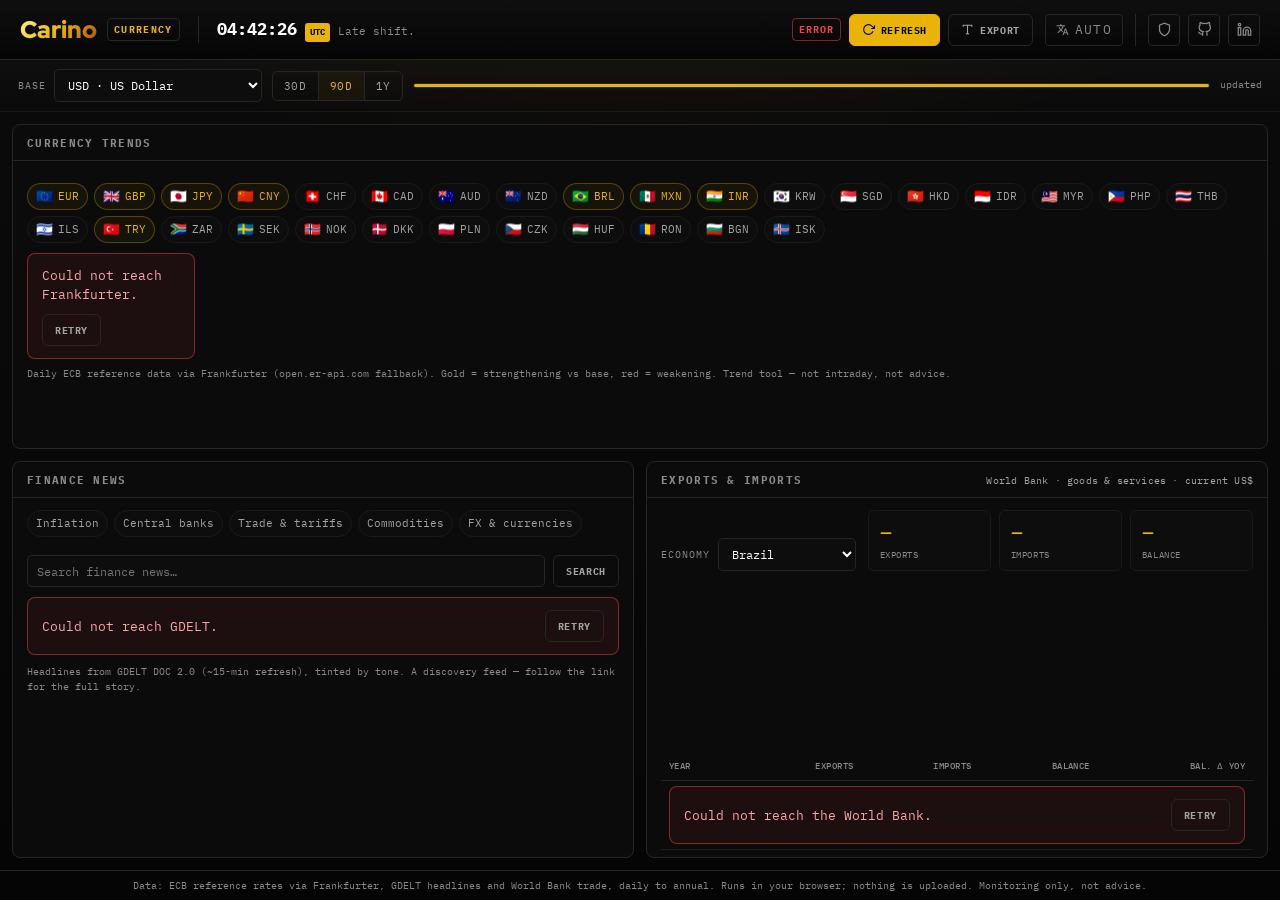
==== commit 77aa4bfa: "Show how old the data is and stop reading errors as empty Cached data now carries its age and a STAL" ====
--- a/index.html
+++ b/index.html
@@ -28,12 +28,28 @@
   <script type="application/ld+json">{"@context": "https://schema.org", "@type": "WebApplication", "name": "Carino Currency", "url": "https://currency.carino.systems/", "description": "Carino Currency — a keyless, in-browser finance watcher: live FX trends and movers, finance news, and export/import trade value. Data from ECB/Frankfurter, GDELT and the World Bank; nothing is uploaded.", "operatingSystem": "Any (runs in a web browser)", "isAccessibleForFree": true, "author": {"@type": "Person", "name": "Miguel Cariño", "url": "https://carino.systems/"}}</script>
   <!-- /carino:head -->
   <link rel="stylesheet" href="fonts/carino-fonts.css" />
+  <link rel="stylesheet" href="carino-ui.css" />
   <link rel="stylesheet" href="assets/css/currency.css" />
 </head>
 <body>
 
-  <!-- Control bar (branding comes from the shared navbar) -->
-  <header class="topbar">
+  <!-- App controls; carino-navbar.js moves them into the shared navbar. Live
+       standard, left to right: source badge, freshness, the one main action. -->
+  <div class="cur-actions" data-carino-actions>
+    <span class="live-chip" id="srcChip" title="Data source" data-priority="2">LOADING</span>
+    <span class="fresh" id="freshStamp" hidden></span>
+    <button class="cs-btn primary" id="runAll" aria-label="Refresh" data-priority="1">
+      <svg viewBox="0 0 24 24" fill="none" stroke="currentColor" stroke-width="2"><path d="M23 4v6h-6"/><path d="M20.49 15a9 9 0 1 1-2.12-9.36L23 10"/></svg>
+      <span class="btn-t" data-i18n>Refresh</span>
+    </button>
+    <button class="cs-btn" id="exportJson" aria-label="Export">
+      <svg viewBox="0 0 24 24" fill="none" stroke="currentColor" stroke-width="2"><path d="M4 7V4h16v3"/><path d="M9 20h6"/><path d="M12 4v16"/></svg>
+      <span class="btn-t" data-i18n>Export</span>
+    </button>
+  </div>
+
+  <!-- Scope strip: what the dashboard shows. Filters only; actions live in the navbar. -->
+  <div class="scope-strip" id="scopeStrip" role="group" aria-label="Scope">
     <div class="controls">
       <label class="ctl">
         <span class="ctl-l" data-i18n>Base</span>
@@ -44,20 +60,12 @@
         <button class="seg-b" data-win="90" role="tab" data-i18n>90D</button>
         <button class="seg-b" data-win="365" role="tab" data-i18n>1Y</button>
       </div>
-      <button class="btn primary" id="runAll" aria-label="Refresh">
-        <svg viewBox="0 0 24 24" fill="none" stroke="currentColor" stroke-width="2"><path d="M23 4v6h-6"/><path d="M20.49 15a9 9 0 1 1-2.12-9.36L23 10"/></svg>
-        <span class="btn-t" data-i18n>Refresh</span>
-      </button>
-      <button class="btn" id="exportJson" aria-label="Export">
-        <svg viewBox="0 0 24 24" fill="none" stroke="currentColor" stroke-width="2"><path d="M4 7V4h16v3"/><path d="M9 20h6"/><path d="M12 4v16"/></svg>
-        <span class="btn-t" data-i18n>Export</span>
-      </button>
       <div class="progress-wrap">
         <div class="progress"><i id="overallProgress"></i></div>
         <span class="progress-label" id="overallStatus" data-i18n>idle</span>
       </div>
     </div>
-  </header>
+  </div>
 
   <!-- Mobile pillar switcher (hidden on wide screens where all panels show) -->
   <nav class="tabbar" id="tabBar" aria-label="Sections">
@@ -87,7 +95,7 @@
           <div class="chips" id="newsTopics" aria-label="News topics"></div>
           <div class="news-search">
             <input type="search" id="newsQuery" class="input" placeholder="Search finance news…" autocomplete="off" />
-            <button class="btn" id="newsGo" data-i18n>Search</button>
+            <button class="cs-btn" id="newsGo" data-i18n>Search</button>
           </div>
         </div>
         <div class="news-feed" id="newsFeed"></div>
@@ -123,6 +131,8 @@
 
   </main>
 
+  <footer class="data-foot cur-foot" id="dataFoot"><span data-i18n>Data: ECB reference rates via Frankfurter, GDELT headlines and World Bank trade, daily to annual.</span> <span data-i18n>Runs in your browser; nothing is uploaded.</span> <span data-i18n>Monitoring only, not advice.</span></footer>
+
   <script src="carino-navbar.js" data-app="Currency" data-repo="Currency" defer></script>
   <script src="carino-lang.js" defer></script>
   <script src="i18n.js" defer></script>
--- a/carino-ui.css
+++ b/carino-ui.css
@@ -0,0 +1,763 @@
+/* ============================================================
+   carino-ui.css — the shared Carino UI: design tokens, base and every
+   production component. Canonical copy: Branding/carino-ui.css.
+   Carino-Systems/propagate.sh copies it byte-for-byte into each site, the
+   same way it copies carino-navbar.js; a site opts in by linking it BEFORE
+   its own stylesheet. Sites may add new tokens (--kind-*, --cat-*) but never
+   redefine one declared here. Documented at https://branding.carino.systems/
+   ============================================================ */
+    /* ============================================================
+       Carino Branding — the canonical design tokens & components.
+       This file IS the reference: view-source, or use the per-section
+       Copy buttons to lift a snippet into another project.
+       Hosted at branding.carino.systems. Tokens mirror
+       Carino-Systems/index.html :root.
+       ============================================================ */
+    :root {
+      --bg:            #050505;   /* near-black page background        */
+      --bg-elev:       #0d0d0d;   /* elevated surface (inputs, code)   */
+      --bg-card:       #0b0b0b;   /* card / panel background           */
+      --accent:        #eab308;   /* Sharp Gold — the one accent       */
+      --accent-faint:  rgba(234,179,8,0.05);
+      --accent-glow:   rgba(234,179,8,0.15);
+      --accent-dim:    rgba(234,179,8,0.30);
+      --border:        #262626;   /* hairline borders                  */
+      --border-hv:     #eab308;   /* border on hover/focus             */
+      --text:          #ffffff;   /* primary text                      */
+      --text-sec:      #a3a3a3;   /* secondary text                    */
+      --text-muted:    #8a8a8a;   /* muted / labels                    */
+      --ok:            #22c55e;
+      --warn:          #eab308;
+      --err:           #ef4444;
+      --info:          #38bdf8;   /* informational; the fourth toast state, previously a magic number */
+      --stage-grad:    radial-gradient(1200px 520px at 50% -12%, rgba(234,179,8,0.08) 0%, transparent 60%), linear-gradient(180deg,#0b0b0b 0%,#050505 100%);
+      --gold-text:     linear-gradient(130deg,#fef08a 0%,#eab308 50%,#b45309 100%);
+      --sans: 'IBM Plex Sans', system-ui, -apple-system, sans-serif;
+      --mono: 'IBM Plex Mono', ui-monospace, SFMono-Regular, Menlo, monospace;
+      --display: 'Red Hat Display', var(--sans);
+      --radius: 10px;
+      --nav-h: 60px;     /* carino-navbar.js height; it scrolls with the page */
+      /* Breakpoints (media queries cannot read a token, so these are the rule):
+         900px and below, a workspace settings rail becomes a drawer;
+         640px and below, the phone layout. Nothing else. */
+
+      /* ---- type scale ----------------------------------------------
+         Thirteen named steps and nothing in between: size text with a
+         token, never a raw value. --fs-micro is the legibility floor —
+         no UI text below it, ever. Display sizes are fluid (clamp), so
+         heroes never overflow a laptop. Body base stays 15–16px.
+         (Decorative glyphs — watermark numerals, emoji, SVG-canvas
+         labels — may size freely; the scale governs readable text.)
+         px equivalents assume the 16px root. */
+      --fs-micro:   0.6rem;    /*  9.6px  tiny tags, fine print, table meta   */
+      --fs-label:   0.65rem;   /* 10.4px  mono uppercase labels, chips        */
+      --fs-btn:     0.7rem;    /* 11.2px  buttons, tabs, kickers, nav         */
+      --fs-sm:      0.8rem;    /* 12.8px  dense UI text, tables, alerts, code */
+      --fs-mono:    0.85rem;   /* 13.6px  mono data, ledes in mono            */
+      --fs-sec:     0.9rem;    /* 14.4px  secondary prose                     */
+      --fs-body:    1rem;      /* 16px    primary reading text                */
+      --fs-lg:      1.05rem;   /* 16.8px  emphasised body, card titles        */
+      --fs-h3:      1.2rem;    /* 19.2px  card / panel headings               */
+      --fs-h2:      1.5rem;    /* 24px    section headings                    */
+      --fs-h1:      1.9rem;    /* 30.4px  page headings                       */
+      --fs-display: 2.4rem;    /* 38.4px  display text, the wordmark          */
+      --fs-hero:    clamp(2.6rem, 7vw, 4.6rem);  /* landing hero — always fluid */
+    }
+
+    * { box-sizing: border-box; }
+
+    /* Slim scrollbars in every engine — the cross-browser recipe projects copy.
+       ::-webkit-scrollbar covers Chromium + WebKit; Firefox has no pseudo-element,
+       only these two inherited properties, so setting them on :root cascades to
+       every scroll container. Keep both — neither engine reads the other's. */
+    :root { scrollbar-width: thin; scrollbar-color: #3a3a3a transparent; }
+    ::-webkit-scrollbar { width: 8px; height: 8px; }
+    ::-webkit-scrollbar-track { background: transparent; }
+    ::-webkit-scrollbar-thumb { background: #3a3a3a; border-radius: 6px; }
+    ::-webkit-scrollbar-thumb:hover { background: var(--accent-dim); }
+    body {
+      margin: 0; background: var(--bg); color: var(--text);
+      font-family: var(--sans); font-size: 15px; line-height: 1.6;
+      -webkit-font-smoothing: antialiased;
+    }
+    a { color: var(--accent); }
+    /* Components below set display:flex/grid; the hidden attribute still wins. */
+    [hidden] { display: none !important; }
+    code, .mono { font-family: var(--mono); }
+    /* ============ 3. typography ============ */
+    .t-hero { font-family: var(--display); font-weight: 900; font-size: var(--fs-hero); text-transform: uppercase; line-height: 0.95; }
+    .t-display { font-family: var(--display); font-weight: 900; font-size: var(--fs-display); text-transform: uppercase; line-height: 1; }
+    .t-h1 { font-family: var(--display); font-weight: 900; font-size: var(--fs-h1); text-transform: uppercase; }
+    .t-h2 { font-family: var(--display); font-weight: 900; font-size: var(--fs-h2); text-transform: uppercase; }
+    .t-h3 { font-family: var(--display); font-weight: 900; font-size: var(--fs-h3); text-transform: uppercase; }
+    .t-lg { font-family: var(--sans); font-size: var(--fs-lg); font-weight: 700; color: var(--text); }
+    .t-body { font-family: var(--sans); font-size: var(--fs-body); color: var(--text); }
+    .t-sec { font-family: var(--sans); font-size: var(--fs-sec); color: var(--text-sec); }
+    .t-mono { font-family: var(--mono); font-size: var(--fs-mono); color: var(--text); }
+    .t-sm { font-family: var(--sans); font-size: var(--fs-sm); color: var(--text-sec); }
+    .t-btn-sample { font-family: var(--mono); font-size: var(--fs-btn); font-weight: 700; text-transform: uppercase; letter-spacing: 0.06em; color: var(--text-sec); }
+    .t-label { font-family: var(--mono); font-size: var(--fs-label); text-transform: uppercase; letter-spacing: 0.14em; color: var(--text-muted); }
+    .t-micro { font-family: var(--mono); font-size: var(--fs-micro); text-transform: uppercase; letter-spacing: 0.08em; color: var(--text-muted); }
+    .wordmark { font-family: var(--display); font-weight: 900; font-size: var(--fs-display); background: var(--gold-text); -webkit-background-clip: text; background-clip: text; -webkit-text-fill-color: transparent; }
+
+    /* ============ 4. buttons ============ */
+    .btn {
+      display: inline-flex; align-items: center; gap: 8px;
+      font-family: var(--mono); font-size: var(--fs-btn); font-weight: 700;
+      text-transform: uppercase; letter-spacing: 0.06em;
+      padding: 0 16px; height: 38px; border-radius: 6px; cursor: pointer;
+      border: 1px solid var(--border); background: transparent; color: var(--text-sec);
+      transition: 0.18s; text-decoration: none;
+    }
+    .btn:hover { border-color: var(--accent); color: var(--accent); background: var(--accent-faint); }
+    .btn-primary { background: var(--accent); border-color: var(--accent); color: #050505; }
+    .btn-primary:hover { background: #fbbf24; color: #050505; box-shadow: 0 4px 16px var(--accent-glow); }
+    .btn-ghost { border-color: transparent; }
+    .btn-ghost:hover { border-color: var(--border); background: transparent; color: var(--text); }
+    .btn:disabled, .btn.disabled { opacity: 0.35; pointer-events: none; }
+
+    /* toggle / segmented buttons (module & template style) */
+    .toggle-btn {
+      font-family: var(--mono); font-size: var(--fs-btn); text-transform: uppercase; letter-spacing: 0.05em;
+      padding: 8px 14px; border-radius: 4px; cursor: pointer; transition: 0.18s;
+      border: 1px solid var(--border); background: transparent; color: var(--text-sec);
+    }
+    .toggle-btn:hover { border-color: var(--accent); color: var(--accent); background: var(--accent-faint); }
+    .toggle-btn.active { background: var(--accent); border-color: var(--accent); color: #050505; font-weight: 700; }
+
+    /* ============ 5. tabs ============ */
+    .tabbar { display: flex; gap: 4px; border-bottom: 1px solid var(--border); }
+    .tabbtn {
+      font-family: var(--mono); font-size: var(--fs-btn); text-transform: uppercase; letter-spacing: 0.06em;
+      padding: 10px 16px; cursor: pointer; color: var(--text-sec); background: transparent;
+      border: none; border-bottom: 2px solid transparent; margin-bottom: -1px; transition: 0.15s;
+    }
+    .tabbtn:hover { color: var(--text); }
+    .tabbtn.active { color: var(--accent); border-bottom-color: var(--accent); }
+    .tabpane { padding: 18px 2px 2px; color: var(--text-sec); font-size: var(--fs-sec); }
+
+    /* ============ 6. forms ============ */
+    .field { display: flex; flex-direction: column; gap: 6px; min-width: 220px; }
+    .field label { font-family: var(--mono); font-size: var(--fs-micro); text-transform: uppercase; letter-spacing: 0.1em; color: var(--text-muted); }
+    .input, .select, .textarea {
+      background: var(--bg-elev); border: 1px solid var(--border); border-radius: 6px;
+      color: var(--text); font-family: var(--mono); font-size: var(--fs-sm);
+      padding: 9px 11px; width: 100%; transition: 0.15s;
+    }
+    .input:focus, .select:focus, .textarea:focus { outline: none; border-color: var(--accent); box-shadow: 0 0 0 3px var(--accent-faint); }
+    .textarea { resize: vertical; min-height: 84px; line-height: 1.5; }
+    .select option { background: #111; }
+    .check { display: inline-flex; align-items: center; gap: 8px; font-family: var(--mono); font-size: var(--fs-btn); text-transform: uppercase; color: var(--text-sec); cursor: pointer; }
+    .check input { accent-color: var(--accent); width: 15px; height: 15px; }
+    /* switch */
+    .switch { position: relative; width: 42px; height: 22px; flex-shrink: 0; }
+    .switch input { opacity: 0; width: 0; height: 0; }
+    .switch .track { position: absolute; inset: 0; background: var(--bg-elev); border: 1px solid var(--border); border-radius: 999px; transition: 0.2s; }
+    .switch .track::before { content: ""; position: absolute; width: 16px; height: 16px; left: 2px; top: 2px; background: var(--text-muted); border-radius: 50%; transition: 0.2s; }
+    .switch input:checked + .track { background: var(--accent-faint); border-color: var(--accent); }
+    .switch input:checked + .track::before { transform: translateX(20px); background: var(--accent); }
+
+    /* ============ 7. alerts ============ */
+    .alert { border: 1px solid; border-radius: 8px; padding: 12px 14px; font-family: var(--mono); font-size: var(--fs-sm); line-height: 1.5; margin-bottom: 10px; }
+    .alert:last-child { margin-bottom: 0; }
+    .alert.ok   { color: #86efac; background: rgba(34,197,94,0.08);  border-color: rgba(34,197,94,0.5); }
+    .alert.warn { color: #fcd34d; background: rgba(234,179,8,0.08);  border-color: rgba(234,179,8,0.45); }
+    .alert.err  { color: #fca5a5; background: rgba(239,68,68,0.08);  border-color: rgba(239,68,68,0.5); }
+    .alert.info { color: #bae6fd; background: color-mix(in srgb, var(--info) 8%, transparent); border-color: color-mix(in srgb, var(--info) 50%, transparent); }
+    .alert code { background: #1a1a1a; padding: 1px 5px; border-radius: 3px; color: #fde68a; }
+    .alert b { color: #fde68a; }
+
+    /* ============ 8. badges & chips ============ */
+    .chip-tag { font-family: var(--mono); font-size: var(--fs-micro); font-weight: 700; letter-spacing: 0.14em; text-transform: uppercase; color: var(--accent); border: 1px solid var(--border); border-radius: 4px; padding: 3px 6px; text-decoration: none; }
+    /* split-brand: in the navbar the chip is an <a href="./"> (app reload) next
+       to the wordmark's <a href="https://carino.systems/"> (hub) */
+    a.chip-tag { transition: 0.2s; }
+    a.chip-tag:hover { border-color: var(--accent); background: var(--accent-glow); }
+    .chip-tz { font-family: var(--mono); font-size: var(--fs-micro); font-weight: 700; color: #050505; background: var(--accent); padding: 2px 5px; border-radius: 3px; }
+    .pill { font-family: var(--mono); font-size: var(--fs-micro); text-transform: uppercase; letter-spacing: 0.05em; border-radius: 999px; padding: 3px 10px; border: 1px solid; }
+    .pill.ok  { color: var(--ok);  border-color: rgba(34,197,94,0.4);  background: rgba(34,197,94,0.08); }
+    .pill.warn{ color: var(--warn);border-color: rgba(234,179,8,0.4);  background: rgba(234,179,8,0.08); }
+    .pill.err { color: var(--err); border-color: rgba(239,68,68,0.4);  background: rgba(239,68,68,0.08); }
+    .dot { display: inline-flex; align-items: center; gap: 7px; font-family: var(--mono); font-size: var(--fs-btn); color: var(--text-sec); }
+    .dot::before { content: ""; width: 8px; height: 8px; border-radius: 50%; background: var(--accent); box-shadow: 0 0 8px var(--accent); }
+    .dot.live::before { animation: pulse 1.6s infinite; }
+    @keyframes pulse { 0%,100% { opacity: 1; } 50% { opacity: 0.35; } }
+    /* AI Bloat Certified: a two-part seal for the top of a project page. Gold half with the
+       rosette, dark half with the verdict; one gold hairline around both. */
+    .cert-badge { display: inline-flex; align-items: stretch; vertical-align: middle; font-family: var(--mono); font-size: var(--fs-label); font-weight: 700; letter-spacing: 0.12em; text-transform: uppercase; line-height: 1; border: 1px solid var(--accent); border-radius: 5px; overflow: hidden; white-space: nowrap; box-shadow: 0 0 14px var(--accent-glow); }
+    .cert-badge .cert-l { display: inline-flex; align-items: center; gap: 6px; padding: 5px 8px 5px 5px; background: var(--accent); color: #050505; }
+    .cert-badge .cert-r { display: inline-flex; align-items: center; padding: 5px 9px; background: var(--bg-card); color: var(--accent); }
+    .cert-badge .cert-seal { width: 15px; height: 15px; flex: none; }
+    .cert-badge .cert-rosette { fill: #050505; }
+    .cert-badge .cert-check { fill: none; stroke: var(--accent); stroke-width: 1.9; stroke-linecap: round; stroke-linejoin: round; }
+
+    /* ============ 9. cards ============ */
+    .card {
+      display: flex; flex-direction: column; background: var(--bg-card);
+      border: 1px solid var(--border); padding: 22px; border-radius: 12px; transition: 0.22s;
+    }
+    .card:hover { border-color: var(--accent); background: linear-gradient(145deg,#17120a 0%,#0b0b0b 100%); transform: translateY(-4px); box-shadow: 0 14px 28px rgba(0,0,0,0.6), 0 0 22px var(--accent-glow); }
+    .c-title { font-size: var(--fs-lg); font-weight: 700; margin-bottom: 6px; }
+    .c-desc { font-size: var(--fs-mono); color: var(--text-sec); line-height: 1.6; flex: 1; }
+    .c-link { margin-top: 16px; font-family: var(--mono); font-size: var(--fs-btn); text-transform: uppercase; letter-spacing: 0.1em; font-weight: 700; color: var(--accent); }
+    .card-grid { display: grid; grid-template-columns: repeat(auto-fill, minmax(220px,1fr)); gap: 14px; }
+    .panel-header { display: flex; justify-content: space-between; align-items: flex-end; border-bottom: 1px solid var(--border); padding-bottom: 14px; }
+    .panel-title { font-family: var(--display); font-weight: 900; font-size: var(--fs-h1); text-transform: uppercase; letter-spacing: 1px; }
+    .panel-desc { font-family: var(--mono); font-size: var(--fs-sm); color: var(--text-sec); margin-top: 6px; }
+    .panel-num { font-family: var(--display); font-weight: 900; font-size: 3.2rem; line-height: 0.8; color: rgba(234,179,8,0.12); user-select: none; }
+
+    /* ============ 10. dropdown / diagnostics ============ */
+    .diag-wrap { position: relative; display: inline-block; }
+    .diag-toggle {
+      display: inline-flex; align-items: center; gap: 8px; cursor: pointer;
+      background: transparent; border: 1px solid var(--border); color: var(--text-sec);
+      font-family: var(--mono); font-size: var(--fs-btn); text-transform: uppercase; letter-spacing: 0.05em;
+      padding: 8px 12px; border-radius: 6px; transition: 0.18s;
+    }
+    .diag-toggle:hover, .diag-toggle.open { border-color: var(--accent); color: var(--accent); background: var(--accent-faint); }
+    .diag-dropdown {
+      position: absolute; top: calc(100% + 8px); right: 0; width: 260px;
+      background: var(--bg-card); border: 1px solid var(--accent-dim); border-radius: 8px;
+      padding: 14px; box-shadow: 0 18px 40px rgba(0,0,0,0.7); display: none; z-index: 20;
+    }
+    .diag-dropdown.open { display: block; }
+    .diag-section { font-family: var(--mono); font-size: var(--fs-micro); text-transform: uppercase; letter-spacing: 0.1em; color: var(--text-muted); opacity: 0.6; border-bottom: 1px solid var(--border); padding-bottom: 3px; margin: 4px 0 8px; }
+    .diag-row { display: flex; justify-content: space-between; font-family: var(--mono); font-size: var(--fs-btn); margin-bottom: 6px; }
+    .diag-lbl { color: var(--text-muted); text-transform: uppercase; letter-spacing: 0.05em; }
+    .diag-val { color: var(--text); }
+    /* Wrap two short readings in .diag-pair to put them on one line. Each half
+       keeps its natural width, so a long value or translation wraps the pair
+       back into full-width rows instead of truncating. */
+    .diag-pair { display: flex; flex-wrap: wrap; justify-content: space-between; column-gap: 20px; }
+    .diag-pair > .diag-row { flex: 0 1 auto; min-width: max-content; gap: 8px; }
+
+    /* ============ 11. table ============ */
+    table.data { width: 100%; border-collapse: collapse; font-family: var(--mono); font-size: var(--fs-sm); }
+    table.data th { text-align: left; color: var(--text-muted); text-transform: uppercase; letter-spacing: 0.06em; font-size: var(--fs-micro); font-weight: 700; padding: 8px 12px; border-bottom: 1px solid var(--border); }
+    table.data td { padding: 9px 12px; border-bottom: 1px solid var(--border); color: var(--text-sec); }
+    table.data tr:hover td { background: var(--accent-faint); color: var(--text); }
+
+    /* ============ 12. code ============ */
+    pre.code { background: var(--bg-elev); border: 1px solid var(--border); border-radius: 8px; padding: 16px; overflow-x: auto; font-family: var(--mono); font-size: var(--fs-sm); line-height: 1.6; color: #e0e0e0; margin: 0; }
+    pre.code .k { color: var(--accent); }
+    pre.code .c { color: var(--text-muted); }
+
+    /* ============ 13. loading ============ */
+    .spinner { width: 26px; height: 26px; border: 2px solid var(--border); border-top-color: var(--accent); border-radius: 50%; animation: spin 0.8s linear infinite; }
+    @keyframes spin { to { transform: rotate(360deg); } }
+    .progress { width: 260px; height: 6px; background: var(--bg-elev); border: 1px solid var(--border); border-radius: 999px; overflow: hidden; }
+    .progress > span { display: block; height: 100%; width: 62%; background: var(--accent); border-radius: 999px; box-shadow: 0 0 10px var(--accent-glow); }
+    .ekg { width: 180px; height: 44px; }
+    .ekg .trace { fill: none; stroke: var(--accent); stroke-width: 2; stroke-linecap: round; stroke-linejoin: round; filter: drop-shadow(0 0 4px var(--accent-glow)); stroke-dasharray: 320; stroke-dashoffset: 320; animation: ekg 1.8s linear infinite; }
+    @keyframes ekg { to { stroke-dashoffset: -320; } }
+
+
+    /* ============ 15. toast ============ */
+    .toast {
+      position: fixed; top: 76px; right: 20px; z-index: 9999;
+      display: inline-flex; align-items: center; gap: 10px;
+      font-family: var(--mono); font-size: var(--fs-sm); font-weight: 700;
+      padding: 11px 16px; border-radius: 8px; border: 1px solid;
+      box-shadow: 0 10px 30px rgba(0,0,0,0.55);
+      opacity: 0; transform: translateY(-10px); pointer-events: none; transition: 0.2s ease;
+    }
+    .toast.show { opacity: 1; transform: translateY(0); pointer-events: auto; }
+    .toast.ok   { color: #86efac; background: rgba(34,197,94,0.10); border-color: rgba(34,197,94,0.5); }
+    .toast.info { color: #bae6fd; background: color-mix(in srgb, var(--info) 10%, transparent); border-color: color-mix(in srgb, var(--info) 50%, transparent); }
+    .toast.warn { color: #fde68a; background: rgba(234,179,8,0.10); border-color: rgba(234,179,8,0.45); }
+    .toast.err  { color: #fca5a5; background: rgba(239,68,68,0.10); border-color: rgba(239,68,68,0.5); }
+
+    /* ============ 16. navbar action portal ============ */
+    /* carino-navbar.js relocates the real DOM node marked [data-carino-actions]
+       into the navbar's .cn-right (handlers and ids survive) and removes the
+       [data-carino-strip] wrapper. Controls riding in the bar follow this 32px
+       recipe — the compact sibling of .btn. */
+    .cs-btn {
+      display: inline-flex; align-items: center; gap: 6px; height: 32px; padding: 0 12px;
+      font-family: var(--mono); font-size: var(--fs-label); font-weight: 700;
+      text-transform: uppercase; letter-spacing: 0.06em; white-space: nowrap;
+      border: 1px solid var(--border); border-radius: 6px; background: transparent;
+      color: var(--text-sec); cursor: pointer; transition: 0.18s; text-decoration: none;
+    }
+    .cs-btn:hover { border-color: var(--accent); color: var(--accent); background: var(--accent-faint); }
+    .cs-btn:disabled, .cs-btn.disabled { opacity: 0.35; pointer-events: none; }
+    /* a toggle that is on (pause, a chosen view, sound) */
+    .cs-btn[aria-pressed="true"] { border-color: var(--accent); color: var(--accent); background: var(--accent-faint); }
+    /* the one filled control in the bar: a page's main action */
+    .cs-btn.primary { background: var(--accent); border-color: var(--accent); color: #050505; }
+    .cs-btn.primary:hover { background: #fbbf24; color: #050505; box-shadow: 0 4px 16px var(--accent-glow); }
+
+    /* ---- Export menu: every output of a tool behind one navbar button ----
+       <div class="cs-menu">
+         <button class="cs-btn" aria-haspopup="true" aria-expanded="false">Export ▾</button>
+         <div class="cs-menu-panel" role="menu" hidden>
+           <button class="cs-menu-item" role="menuitem">PDF <span class="cs-menu-note">printable</span></button>
+           <div class="cs-menu-div"></div> …
+         </div>
+       </div>
+       carino-ui.js opens and closes it. When the navbar folds the controls
+       into its ⋯ menu, the items show there directly. Reference: Topo. */
+    .cs-menu { position: relative; display: flex; }
+    .cs-caret { font-size: 0.6rem; opacity: 0.7; margin-left: 1px; }
+    .cs-menu-panel {
+      position: absolute; top: calc(100% + 6px); right: 0; z-index: 60; min-width: 210px; padding: 6px;
+      display: flex; flex-direction: column; gap: 1px;
+      background: var(--bg-card); border: 1px solid var(--border); border-radius: 8px; box-shadow: 0 12px 32px rgba(0,0,0,0.55);
+    }
+    .cs-menu-item {
+      display: flex; align-items: center; gap: 8px; width: 100%; padding: 7px 10px; border: none; border-radius: 5px;
+      background: transparent; color: var(--text-sec); font-family: var(--sans); font-size: var(--fs-sm);
+      text-align: left; white-space: nowrap; cursor: pointer; transition: 0.15s; text-decoration: none;
+    }
+    .cs-menu-item:hover, .cs-menu-item:focus-visible { background: var(--accent-faint); color: var(--accent); outline: none; }
+    .cs-menu-item.danger { color: #fca5a5; }
+    .cs-menu-item.danger:hover { background: rgba(239,68,68,0.08); color: var(--err); }
+    .cs-menu-item:disabled { opacity: 0.35; pointer-events: none; }
+    .cs-menu-note { margin-left: auto; padding-left: 14px; font-family: var(--mono); font-size: var(--fs-micro); color: var(--text-muted); }
+    .cs-menu-div { height: 1px; background: var(--border); margin: 4px; }
+    /* On a phone the panel hangs from the screen's right edge, not the
+       button's, so it never runs off the left side. */
+    @media (max-width: 640px) { .cs-menu-panel { position: fixed; top: calc(var(--nav-h) + 6px); right: 12px; } }
+    #carinoNav .cn-more-menu .cs-menu { flex-basis: 100%; }
+    #carinoNav .cn-more-menu .cs-menu > [aria-haspopup] { display: none; }
+    #carinoNav .cn-more-menu .cs-menu-panel, #carinoNav .cn-more-menu .cs-menu-panel[hidden] {
+      display: flex !important; position: static; min-width: 0; padding: 0; border: 0; box-shadow: none; background: transparent;
+    }
+
+    /* ============ 17. dropzone ============ */
+    .dropzone {
+      border: 2px dashed var(--border); border-radius: 10px; padding: 30px 18px;
+      text-align: center; cursor: pointer; background: var(--bg-elev);
+      color: var(--text-sec); font-size: var(--fs-sec); transition: 0.18s;
+    }
+    .dropzone strong { font-family: var(--mono); color: var(--accent); font-weight: 700; }
+    .dropzone:hover, .dropzone.dragover { border-color: var(--accent); background: var(--accent-faint); box-shadow: 0 0 24px var(--accent-glow); }
+    .dropzone.success { border-color: var(--ok); border-style: solid; }
+    .dz-icon { font-size: 1.6rem; margin-bottom: 8px; opacity: 0.8; }
+    .dz-hint { font-family: var(--mono); font-size: var(--fs-label); color: var(--text-muted); margin-top: 6px; text-transform: uppercase; letter-spacing: 0.08em; }
+
+    /* ============ 18. modal & scrim ============ */
+    /* Above the navbar (which sits at 2147483000 to stay over app content),
+       so a tall dialog's head is never hidden under it. */
+    .modal-scrim {
+      position: fixed; inset: 0; z-index: 2147483600; padding: 24px;
+      display: flex; align-items: center; justify-content: center;
+      background: rgba(0,0,0,0.65); -webkit-backdrop-filter: blur(6px); backdrop-filter: blur(6px);
+    }
+    .modal-scrim[hidden] { display: none; }
+    /* .modal on a native <dialog>: closed, it stays closed (.modal sets display). */
+    dialog.modal:not([open]) { display: none; }
+    dialog.modal { padding: 0; color: inherit; }
+    dialog.modal::backdrop { background: rgba(0,0,0,0.65); -webkit-backdrop-filter: blur(6px); backdrop-filter: blur(6px); }
+    .modal {
+      display: flex; flex-direction: column; width: 100%; max-width: 520px;
+      max-height: min(90vh, 640px); overflow: hidden;
+      background: var(--bg-card); border: 1px solid var(--border); border-radius: 14px;
+      box-shadow: 0 30px 80px rgba(0,0,0,0.75);
+    }
+    .modal-head { display: flex; align-items: center; gap: 12px; padding: 16px 18px; border-bottom: 1px solid var(--border); }
+    /* the title (or the block wrapping title + subtitle) takes the row, so ✕ sits at the end */
+    .modal-head > :first-child { flex: 1; min-width: 0; }
+    .modal-title { font-family: var(--display); font-weight: 900; font-size: var(--fs-lg); text-transform: uppercase; letter-spacing: 0.5px; flex: 1; }
+    .modal-sub { font-family: var(--mono); font-size: var(--fs-label); color: var(--text-muted); text-transform: uppercase; letter-spacing: 0.08em; }
+    .modal-x { border: none; background: transparent; color: var(--text-muted); font-size: var(--fs-lg); line-height: 1; cursor: pointer; padding: 4px 8px; border-radius: 6px; transition: 0.15s; }
+    .modal-x:hover { color: var(--accent); background: var(--accent-faint); }
+    .modal-body { padding: 18px; color: var(--text-sec); font-size: var(--fs-sec); overflow-y: auto; }
+    .modal-foot { display: flex; justify-content: flex-end; gap: 10px; padding: 14px 18px; border-top: 1px solid var(--border); }
+
+    /* copy button: the per-section Copy on the reference page and the
+       floating copy on a command block (.copy-btn.term-copy) */
+    .copy-btn {
+      flex-shrink: 0; display: inline-flex; align-items: center; gap: 6px;
+      font-family: var(--mono); font-size: var(--fs-micro); font-weight: 700;
+      text-transform: uppercase; letter-spacing: 0.08em;
+      padding: 7px 11px; border-radius: 6px; cursor: pointer; white-space: nowrap;
+      border: 1px solid var(--border); background: transparent; color: var(--text-sec); transition: 0.18s;
+    }
+    .copy-btn:hover { border-color: var(--accent); color: var(--accent); background: var(--accent-faint); }
+    .copy-btn.done { border-color: var(--ok); color: var(--ok); background: rgba(34,197,94,0.08); }
+    .copy-btn svg { width: 13px; height: 13px; }
+
+    /* ============ 19. command block ============ */
+    .terminal-wrapper { position: relative; }
+    .terminal { background: #000; border: 1px solid var(--border); border-radius: 12px; padding: 1.4rem 1.6rem; overflow-x: auto; }
+    .terminal code { display: block; font-family: var(--mono); font-size: var(--fs-sm); line-height: 1.7; color: var(--ok); white-space: pre; }
+    .terminal .prompt { color: var(--accent); user-select: none; }
+    .term-copy { position: absolute; top: 10px; right: 10px; background: rgba(5,5,5,0.85); }
+
+    /* ============ 21. key caps ============ */
+    .kbd {
+      display: inline-block; font-family: var(--mono); font-size: var(--fs-label); font-weight: 700;
+      color: var(--text-sec); background: var(--bg-elev);
+      border: 1px solid var(--border); border-bottom-width: 2px; border-radius: 4px; padding: 2px 7px;
+    }
+    .kbd.accent { color: var(--accent); border-color: var(--accent-dim); }
+    .kbd-legend { display: flex; flex-wrap: wrap; gap: 16px; align-items: center; font-family: var(--mono); font-size: var(--fs-btn); color: var(--text-muted); }
+    .kbd-legend .lbl { text-transform: uppercase; letter-spacing: 0.06em; }
+
+
+    /* ── Data Viz ──────────────────────────────────────────────────────────
+       Dashboard/monitoring primitives. Gains --ok, losses --err, gold stays the
+       brand/interactive accent. All figures use tabular-nums via .num.
+       Reference: Stocks (stocks.carino.systems). */
+    .num, .amount { font-variant-numeric: tabular-nums; }
+
+    .stat-tile { border: 1px solid var(--border); border-radius: 6px; background: var(--bg-card); padding: 8px 12px; min-width: 132px; }
+    .stat-tile .st-label { font-family: var(--mono); font-size: var(--fs-micro); letter-spacing: 0.08em; text-transform: uppercase; color: var(--text-muted); }
+    .stat-tile .st-value { font-family: var(--mono); font-size: var(--fs-lg); font-weight: 700; margin: 2px 0; }
+
+    /* signed change chip */
+    .delta { display: inline-flex; align-items: center; gap: 3px; font-family: var(--mono); font-size: var(--fs-btn); font-weight: 600; padding: 2px 6px; border-radius: 4px; white-space: nowrap; font-variant-numeric: tabular-nums; }
+    .delta.up { color: var(--ok); background: rgba(34,197,94,0.1); }
+    .delta.down { color: var(--err); background: rgba(239,68,68,0.1); }
+    .delta.flat { color: var(--text-muted); background: var(--border); }
+
+    /* dependency-free SVG sparkline; direction class tints line/area/dot */
+    .spark { width: 100%; height: 40px; display: block; }
+    .spark-line { stroke-width: 1.5; vector-effect: non-scaling-stroke; }
+    .spark-area { fill: currentColor; opacity: 0.08; }
+    .spark.up   .spark-line, .spark.up   .spark-dot { stroke: var(--ok);     fill: var(--ok); }
+    .spark.down .spark-line, .spark.down .spark-dot { stroke: var(--err);    fill: var(--err); }
+    .spark.flat .spark-line, .spark.flat .spark-dot { stroke: var(--accent); fill: var(--accent); }
+    .spark.up .spark-area { color: var(--ok); } .spark.down .spark-area { color: var(--err); } .spark.flat .spark-area { color: var(--accent); }
+    .spark-dot { stroke: none; }
+
+    /* low→high range bar with a current-value marker */
+    .rangebar { display: flex; align-items: center; gap: 8px; font-family: var(--mono); font-size: var(--fs-micro); color: var(--text-muted); font-variant-numeric: tabular-nums; }
+    .rangebar .rb-track { flex: 1; position: relative; height: 4px; background: var(--border); border-radius: 2px; }
+    .rangebar .rb-mark { position: absolute; top: -2px; width: 2px; height: 8px; background: var(--accent); border-radius: 1px; box-shadow: 0 0 6px var(--accent-glow); }
+
+    /* threshold rule row: switch + condition + remove */
+    .rule-row { display: flex; align-items: center; gap: 10px; padding: 8px 10px; border: 1px solid var(--border); border-radius: 5px; }
+    .rule-row .rule-cond { font-family: var(--mono); font-size: var(--fs-btn); color: var(--text-sec); flex: 1; }
+    /* scoped to .rule-row so it doesn't collide with the Forms toggle (§05 .switch/.track) */
+    .rule-row .switch { width: 34px; height: 18px; border-radius: 9px; background: var(--border); border: none; position: relative; cursor: pointer; flex-shrink: 0; transition: 0.15s; }
+    .rule-row .switch::after { content: ""; position: absolute; top: 2px; left: 2px; width: 14px; height: 14px; border-radius: 50%; background: var(--text-muted); transition: 0.15s; }
+    .rule-row .switch.on { background: var(--accent); } .rule-row .switch.on::after { left: 18px; background: #050505; }
+    .icon-mini { width: 24px; height: 24px; border: 1px solid var(--border); border-radius: 5px; background: transparent; color: var(--text-muted); cursor: pointer; font-size: var(--fs-btn); display: inline-flex; align-items: center; justify-content: center; transition: 0.15s; }
+    .icon-mini:hover { border-color: var(--accent); color: var(--accent); }
+
+    /* data-freshness chip (extends .dot.live semantics into a labelled pill) */
+    .live-chip { font-family: var(--mono); font-size: var(--fs-micro); font-weight: 700; letter-spacing: 0.1em; text-transform: uppercase; color: var(--text-muted); border: 1px solid var(--border); border-radius: 4px; padding: 3px 6px; white-space: nowrap; }
+    .live-chip.live { color: var(--ok); border-color: rgba(34,197,94,0.4); }
+
+    /* screenshot-safe privacy blur: toggle body.privacy-on to hide sensitive figures */
+    body.privacy-on .amount { filter: blur(6px); }
+    body.privacy-on .amount:hover { filter: none; }
+
+
+    /* ============ 24. finance / currency ============ */
+    /* Composite cards from Currency (currency.carino.systems); they reuse the
+       Data-Viz .spark micro-chart and .delta chip. Gold/green = the target
+       currency strengthening vs base, red = weakening. */
+    .fx-card { background: var(--bg-elev); border: 1px solid var(--border); border-radius: 7px; padding: 11px 12px; min-width: 200px; }
+    .fx-card .fx-top { display: flex; align-items: center; gap: 7px; }
+    .fx-card .fx-flag { font-size: var(--fs-lg); }
+    .fx-card .fx-pair { font-family: var(--mono); font-size: var(--fs-btn); color: var(--text); font-weight: 600; }
+    .fx-card .fx-name { font-family: var(--mono); font-size: var(--fs-micro); color: var(--text-muted); margin-left: auto; white-space: nowrap; overflow: hidden; text-overflow: ellipsis; }
+    .fx-card .fx-rate { font-family: var(--display); font-weight: 700; font-size: var(--fs-h3); margin: 6px 0 2px; }
+    .fx-card .fx-spark { height: 40px; margin: 4px 0 2px; }
+    .fx-card .fx-foot { display: flex; align-items: center; justify-content: space-between; }
+
+    .movers { display: flex; flex-wrap: wrap; gap: 8px; }
+    .mover { flex: 1 1 auto; min-width: 130px; background: var(--bg-elev); border: 1px solid var(--border); border-radius: 6px; padding: 8px 11px; }
+    .mover .mv-l { font-family: var(--mono); font-size: var(--fs-micro); text-transform: uppercase; letter-spacing: 0.08em; color: var(--text-muted); }
+    .mover .mv-v { font-family: var(--display); font-weight: 700; font-size: var(--fs-sec); margin-top: 2px; display: flex; align-items: baseline; gap: 6px; }
+    .mover .mv-code { color: var(--text); }
+    .mover .mv-pct { font-family: var(--mono); font-size: var(--fs-sm); }
+    .mv-pct.up { color: var(--ok); } .mv-pct.down { color: var(--err); } .mv-pct.flat { color: var(--text-muted); }
+
+    .news-feed { display: grid; grid-template-columns: repeat(auto-fill, minmax(240px, 1fr)); gap: 10px; }
+    .news-item { display: block; background: var(--bg-elev); border: 1px solid var(--border); border-left: 2px solid var(--border); border-radius: 6px; padding: 10px 12px; text-decoration: none; color: var(--text); transition: 0.15s; }
+    .news-item:hover { border-color: var(--accent-dim); border-left-color: var(--accent); }
+    .news-item.pos { border-left-color: var(--ok); } .news-item.neg { border-left-color: var(--err); }
+    .news-item .news-title { font-size: var(--fs-sm); line-height: 1.35; margin: 0 0 6px; }
+    .news-item .news-src { font-family: var(--mono); font-size: var(--fs-micro); color: var(--text-muted); display: flex; gap: 8px; justify-content: space-between; }
+    .news-item .news-tone { font-weight: 600; }
+
+    /* ============ utilities ============ */
+    .gold { color: var(--accent); }
+    /* shown only where the pointer is a finger (help's touch section) */
+    @media (pointer: fine) { .touch-only { display: none !important; } }
+    .sr-only { position: absolute; width: 1px; height: 1px; padding: 0; margin: -1px; overflow: hidden; clip: rect(0 0 0 0); white-space: nowrap; border: 0; }
+    button.chip-tag { background: transparent; cursor: pointer; transition: 0.2s; }
+    button.chip-tag:hover, button.chip-tag:focus-visible { border-color: var(--accent); background: var(--accent-glow); outline: none; }
+    .progress.fluid { width: 100%; }
+
+    /* ============ command block: room for the copy button ============
+       The floating Copy sat on top of the command on phones. Desktop
+       reserves the right edge; a phone gives the button its own band. */
+    .terminal-wrapper:has(.term-copy) .terminal { padding-right: 6.5rem; }
+    /* .band: commands long enough to scroll get the button's own band at
+       every width, so the text never slides under it. */
+    .terminal-wrapper.band:has(.term-copy) .terminal { padding: 3.1rem 1.1rem 1.1rem; }
+    @media (max-width: 640px) {
+      .terminal-wrapper:has(.term-copy) .terminal { padding: 3.1rem 1.1rem 1.1rem; }
+    }
+
+    /* ============ landing hero ============
+       The gold-C hero of every landing page (hub, Product, Reference,
+       Learning overview, a Suite's overview). Reference: dicom.carino.systems.
+       Top-anchored, and every size is `base + --tall × rate`: --tall is the
+       height a screen has beyond 900px, so a short screen keeps exactly the
+       base sizes and a tall one grows continuously, with no breakpoint jump. */
+    .landing-hero {
+      --tall: max(0px, 100vh - 900px);
+      padding: min(72px, calc(clamp(12px, 2.4vh, 46px) + var(--tall) * .07)) 0 clamp(10px, 2vh, 34px);
+      text-align: center;
+      background: radial-gradient(1100px 360px at 50% -12%, rgba(234,179,8,.10), transparent 70%);
+    }
+    .lh-wrap { width: min(1040px, 90%); margin: 0 auto; }
+    .lh-mark {
+      display: flex; flex-direction: column; align-items: center; justify-content: center;
+      gap: min(34px, calc(9px + var(--tall) * .05));
+      margin: 0 auto min(56px, calc(clamp(3px, .7vh, 12px) + var(--tall) * .11));
+    }
+    .lh-mark .mark { display: block; width: auto; height: min(136px, calc(clamp(19px, 3.5vh, 44px) + var(--tall) * .21)); }
+    /* optional decorative motif under the mark (dicom's EKG): aria-hidden,
+       5:1, gone on phones, still under reduced motion */
+    .lh-motif { display: block; width: auto; aspect-ratio: 5 / 1; overflow: visible; height: min(72px, calc(clamp(16px, 3vh, 38px) + var(--tall) * .10)); }
+    .landing-hero h1 {
+      font-family: var(--sans); font-weight: 800; line-height: 1.1; letter-spacing: -.01em; margin: 0 0 min(64px, calc(clamp(8px, 1.5vh, 16px) + var(--tall) * .11));
+      font-size: min(3.6rem, calc(clamp(1.6rem, 3.6vw + .4vh, 2.7rem) + var(--tall) * .035));
+    }
+    .lh-lede {
+      color: #d4d4d4; margin: 0 auto 10px;
+      max-width: min(820px, calc(660px + var(--tall) * .35));
+      font-size: min(1.32rem, calc(clamp(.92rem, .55rem + .5vh, 1.05rem) + var(--tall) * .012));
+    }
+    .lh-lede strong { color: var(--text); }
+    .lh-situations {
+      list-style: none; padding: 0; text-align: left; color: #cfcfcf;
+      max-width: min(720px, calc(600px + var(--tall) * .3));
+      font-size: min(1.08rem, calc(clamp(.86rem, .5rem + .45vh, .98rem) + var(--tall) * .008));
+      margin: 0 auto min(52px, calc(clamp(12px, 2.4vh, 26px) + var(--tall) * .07));
+    }
+    .lh-situations li { padding-left: 1.1em; position: relative; margin: .25em 0; }
+    .lh-situations li::before { content: "›"; color: var(--accent); position: absolute; left: 0; }
+    .lh-stats, .sys-line {
+      font-family: var(--mono); color: var(--text-muted); margin: 0 0 min(28px, calc(clamp(7px, 1.2vh, 14px) + var(--tall) * .035));
+      font-size: min(1rem, calc(.78rem + var(--tall) * .008));
+    }
+    .lh-actions { display: flex; flex-wrap: wrap; justify-content: center; gap: 10px; }
+    @media (max-width: 640px) {
+      .lh-motif { display: none; }
+      .lh-mark .mark { height: clamp(46px, 13vw, 78px); }
+    }
+
+    /* ============ short hero ============
+       A tool's empty state: it sits IN the work pane (never as a band above
+       it) and leaves as soon as there is work. Mark, a two-line claim with
+       the second line gold, a lede of two lines at most, one input target,
+       example chips, then the privacy line. .rail-head is the compact form
+       for tools that always open with content (Desk, Password, Aldis). */
+    .short-hero { display: flex; flex-direction: column; align-items: center; text-align: center; gap: 14px; max-width: 640px; margin: 0 auto; padding: 40px 16px; }
+    .short-hero .mark { width: 48px; height: 48px; display: block; }
+    .short-hero h1 { font-family: var(--sans); font-weight: 800; font-size: var(--fs-h1); line-height: 1.15; letter-spacing: -.01em; margin: 0; }
+    .sh-lede { color: var(--text-sec); font-size: var(--fs-sec); line-height: 1.55; max-width: 52ch; margin: 0; }
+    .sh-input { width: 100%; }
+    .short-hero.rail-head { flex-direction: row; align-items: center; text-align: left; gap: 12px; max-width: none; margin: 0; padding: 0 0 14px; border-bottom: 1px solid var(--border); }
+    .short-hero.rail-head .mark { width: 32px; height: 32px; flex: none; }
+    .short-hero.rail-head h1 { font-size: var(--fs-h3); }
+    .short-hero.rail-head .sh-lede { font-size: var(--fs-sm); }
+
+    /* example chips: the empty state's second door — "Try: …" */
+    .examples { display: flex; flex-wrap: wrap; align-items: center; justify-content: center; gap: 6px; }
+    .examples .ex-label { font-family: var(--mono); font-size: var(--fs-label); text-transform: uppercase; letter-spacing: 0.1em; color: var(--text-muted); margin-right: 2px; }
+
+    /* ============ privacy line ============
+       Required on Tool, Suite, Learning and Product pages. Canonical wording
+       (an i18n key, shared fleet-wide): "Runs in your browser. Nothing you add
+       here is uploaded." Any outside request is named in the same line as a
+       .pl-also clause — the line must be literally true. */
+    /* Block, not flex: a sentence and its .pl-also clause flow as one paragraph. */
+    .privacy-line { display: block; margin: 0; padding-left: 20px; text-indent: -20px; font-family: var(--mono); font-size: var(--fs-label); line-height: 1.55; color: var(--text-muted); text-align: left; }
+    /* Inline with a hanging indent, so the lock stays on the first line
+       whatever padding a page gives the line. */
+    .privacy-line::before {
+      content: ""; display: inline-block; width: 12px; height: 12px; margin-right: 8px; vertical-align: -1px; background: var(--ok);
+      -webkit-mask: url("data:image/svg+xml,%3Csvg xmlns='http://www.w3.org/2000/svg' viewBox='0 0 24 24' fill='none' stroke='black' stroke-width='2.4' stroke-linecap='round' stroke-linejoin='round'%3E%3Crect x='4' y='11' width='16' height='10' rx='2'/%3E%3Cpath d='M8 11V7a4 4 0 0 1 8 0v4'/%3E%3C/svg%3E") center / contain no-repeat;
+              mask: url("data:image/svg+xml,%3Csvg xmlns='http://www.w3.org/2000/svg' viewBox='0 0 24 24' fill='none' stroke='black' stroke-width='2.4' stroke-linecap='round' stroke-linejoin='round'%3E%3Crect x='4' y='11' width='16' height='10' rx='2'/%3E%3Cpath d='M8 11V7a4 4 0 0 1 8 0v4'/%3E%3C/svg%3E") center / contain no-repeat;
+    }
+    .privacy-line .pl-also { color: var(--text-sec); }
+    .short-hero .privacy-line { display: inline-block; text-align: left; }
+
+    /* ============ workspace shell ============
+       Tool chrome: a 340px settings rail on the LEFT, scrolling on its own,
+       beside a fluid pane. At 900px and below the rail becomes a drawer
+       opened by a [data-ws-toggle] button (carino-ui.js wires it). Use .col
+       for tools with three settings or fewer: one centred 900px column. */
+    .ws { display: flex; min-height: calc(100dvh - var(--nav-h)); background: var(--bg); }
+    .ws-rail {
+      width: 340px; flex: none; display: flex; flex-direction: column; gap: 14px; padding: 16px;
+      background: var(--bg-card); border-right: 1px solid var(--border); overflow-y: auto;
+    }
+    .ws-rail-foot { margin-top: auto; padding-top: 12px; border-top: 1px solid var(--border); }
+    .ws-rail .field { min-width: 0; }
+    .ws-pane { flex: 1; min-width: 0; overflow: auto; padding: 20px; }
+    .ws-toggle { display: none; }
+    .ws-scrim { display: none; }
+    .col { width: min(900px, 100%); margin: 0 auto; padding: 24px 16px 48px; display: flex; flex-direction: column; gap: 16px; }
+    @media (max-width: 900px) {
+      .ws-toggle { display: inline-flex; }
+      .ws-rail {
+        position: fixed; top: var(--nav-h); bottom: 0; left: 0; z-index: 1001; width: min(340px, 86vw);
+        transform: translateX(-100%); transition: transform 0.22s ease;
+      }
+      /* the shadow only while open: closed, it would bleed onto the page edge */
+      .ws.drawer-open .ws-rail { transform: none; box-shadow: 0 0 40px rgba(0,0,0,0.6); }
+      .ws.drawer-open .ws-scrim { display: block; position: fixed; inset: var(--nav-h) 0 0 0; z-index: 1000; background: rgba(0,0,0,0.55); }
+      .ws-pane { padding: 16px; }
+      /* .ws-stack: the rail stacks above the pane instead of becoming a
+         drawer — for suites whose files-in sits in the rail (dcm, Media). */
+      .ws.ws-stack { flex-direction: column; min-height: 0; }
+      .ws.ws-stack .ws-rail { position: static; transform: none; width: auto; box-shadow: none; border-right: 0; border-bottom: 1px solid var(--border); overflow: visible; }
+      .ws.ws-stack .ws-pane { overflow: visible; }
+      .ws.ws-stack .ws-toggle { display: none; }
+    }
+    @media (max-width: 900px) and (prefers-reduced-motion: reduce) { .ws-rail { transition: none; } }
+
+    /* ============ slice menu ============
+       A Suite's (and Learning's) module chooser. Overview: full slices that
+       widen on hover. .collapsed (or body.state-module): a 44px bar sticky at
+       the top of the page while a module is open. Phones stack the overview
+       and show the bar as labels only, equal width, scrolling sideways when
+       there are more than four. carino-ui.js has the #module router. */
+    .slice-menu { display: flex; min-height: 200px; border: 1px solid var(--border); border-radius: 10px; overflow: hidden; background: #060606; }
+    .slice-menu .slice {
+      flex: 1; min-width: 0; position: relative; display: flex; flex-direction: column; justify-content: flex-end; gap: 4px;
+      padding: 16px; border: 0; border-right: 1px solid var(--border); background: #060606; color: var(--text);
+      font: inherit; text-align: left; text-decoration: none; cursor: pointer; transition: 0.25s;
+    }
+    .slice-menu .slice:last-child { border-right: none; }
+    .slice-menu .slice::before { content: ""; position: absolute; inset: 0; background: radial-gradient(400px 180px at 50% 120%, var(--accent-glow) 0%, transparent 70%); opacity: 0; transition: 0.25s; pointer-events: none; }
+    .slice-menu .slice:hover, .slice-menu .slice:focus-visible { flex: 1.6; background: #0a0a0a; outline: none; }
+    .slice-menu .slice:hover::before, .slice-menu .slice:focus-visible::before { opacity: 1; }
+    .slice .s-num { font-family: var(--display); font-weight: 900; font-size: 1.8rem; line-height: 1; color: rgba(234,179,8,0.2); }
+    .slice .s-text { font-family: var(--display); font-weight: 900; text-transform: uppercase; font-size: var(--fs-sec); letter-spacing: 0.5px; }
+    .slice .s-blurb { font-size: var(--fs-sm); color: var(--text-sec); line-height: 1.45; }
+    .slice-menu.collapsed, body.state-module .slice-menu {
+      position: sticky; top: 0; z-index: 40; min-height: 0; height: 44px; border-radius: 0; border-width: 0 0 1px;
+    }
+    .slice-menu.collapsed .slice, body.state-module .slice-menu .slice { flex-direction: row; align-items: center; justify-content: center; gap: 10px; padding: 0 12px; }
+    .slice-menu.collapsed .slice:hover, body.state-module .slice-menu .slice:hover { flex: 1; }
+    .slice-menu.collapsed .s-num, body.state-module .slice-menu .s-num { font-size: var(--fs-body); color: rgba(234,179,8,0.35); }
+    .slice-menu.collapsed .s-text, body.state-module .slice-menu .s-text { font-size: var(--fs-btn); white-space: nowrap; overflow: hidden; text-overflow: ellipsis; }
+    .slice-menu.collapsed .s-blurb, body.state-module .slice-menu .s-blurb { display: none; }
+    .slice-menu .slice.active { background: #0a0a0a; box-shadow: inset 0 2px 0 var(--accent); }
+    .slice-menu .slice.active .s-text { color: var(--accent); }
+    @media (max-width: 640px) {
+      .slice-menu:not(.collapsed) { flex-direction: column; }
+      body.state-module .slice-menu { flex-direction: row; }
+      .slice-menu:not(.collapsed) .slice { flex: none; min-height: auto; border-right: none; border-bottom: 1px solid var(--border); }
+      body.state-module .slice-menu .slice { flex: 1 0 auto; min-height: 0; border-bottom: none; border-right: 1px solid var(--border); }
+      .slice-menu.collapsed, body.state-module .slice-menu { overflow-x: auto; scroll-snap-type: x mandatory; scrollbar-width: none; }
+      .slice-menu.collapsed .slice, body.state-module .slice-menu .slice,
+      .slice-menu.collapsed .slice:hover, body.state-module .slice-menu .slice:hover { flex: 1 0 25%; scroll-snap-align: start; padding: 0 8px; }
+      .slice-menu.collapsed .s-num, body.state-module .slice-menu .s-num { display: none; }
+    }
+    @media (prefers-reduced-motion: reduce) { .slice-menu .slice, .slice-menu .slice::before { transition: none; } .slice-menu .slice:hover { flex: 1; } }
+
+    /* ============ filter chips ============
+       A Reference page's first control: a sticky bar of facet chips, one
+       radio group per facet (click again to clear), a Clear chip once any is
+       on and the "N shown" count. One line that scrolls sideways on phones.
+       A search box never comes first; past ~300 entries a Find may follow
+       the chips. Reference: Law. */
+    .fchips {
+      position: sticky; top: 0; z-index: 50; display: flex; flex-wrap: wrap; align-items: center; gap: 7px;
+      padding: 10px 0; background: rgba(5,5,5,0.88); -webkit-backdrop-filter: blur(10px); backdrop-filter: blur(10px);
+      border-bottom: 1px solid var(--border); font-family: var(--mono); font-size: var(--fs-label);
+    }
+    .fchip-lbl { color: var(--text-muted); letter-spacing: 0.08em; text-transform: uppercase; font-size: var(--fs-micro); }
+    .fchip {
+      border: 1px solid var(--border); border-radius: 20px; padding: 4px 10px; background: transparent; color: var(--text-sec);
+      font-family: var(--mono); font-size: var(--fs-label); white-space: nowrap; cursor: pointer; transition: 0.15s;
+    }
+    .fchip:hover, .fchip:focus-visible { border-color: var(--accent); color: var(--accent); outline: none; }
+    .fchip.active, .fchip[aria-pressed="true"] { border-color: var(--accent); color: var(--accent); background: var(--accent-faint); }
+    .fchip.clear { border-style: dashed; }
+    /* a rule, not a "·": on a wrapping bar a glyph ends up orphaned at a line end */
+    .fchip-sep { width: 1px; height: 15px; background: var(--border); margin: 0 2px; flex: none; }
+    .fchips-count { margin-left: auto; color: var(--text-muted); white-space: nowrap; }
+    @media (max-width: 640px) {
+      .fchips { flex-wrap: nowrap; overflow-x: auto; scrollbar-width: none; }
+      .fchips::-webkit-scrollbar { display: none; }
+    }
+
+    /* ============ entry card + source line ============
+       The dense card of a Reference page: left-aligned, no lift on hover,
+       a two-line description, badges, and a source line at its foot. */
+    .card.entry { padding: 14px 16px; gap: 6px; border-radius: 10px; }
+    .card.entry:hover { transform: none; box-shadow: none; background: var(--bg-card); }
+    .e-title { font-weight: 700; font-size: var(--fs-lg); line-height: 1.3; }
+    .e-sub { font-family: var(--mono); font-size: var(--fs-label); color: var(--text-muted); }
+    .e-desc { font-size: var(--fs-sm); color: var(--text-sec); line-height: 1.5; display: -webkit-box; -webkit-line-clamp: 2; line-clamp: 2; -webkit-box-orient: vertical; overflow: hidden; }
+    .e-badges { display: flex; flex-wrap: wrap; gap: 5px; }
+    .card.entry .src-line { margin-top: auto; padding-top: 8px; border-top: 1px solid var(--border); }
+    /* "Source: domain ↗ · checked YYYY-MM" — every entry carries one */
+    .src-line { display: flex; flex-wrap: wrap; align-items: center; gap: 4px 8px; font-family: var(--mono); font-size: var(--fs-label); color: var(--text-muted); }
+    .src-line a { color: var(--text-sec); text-decoration: none; border-bottom: 1px solid var(--border); overflow-wrap: anywhere; }
+    .src-line a:hover { color: var(--accent); border-color: var(--accent); }
+    .src-line .src-date { white-space: nowrap; }
+    .pill.muted { color: var(--text-muted); border-color: var(--border); background: transparent; }
+
+    /* ============ live data: freshness ============
+       .live-chip is the source badge; each state looks different, and none
+       is silent. .fresh is the "Updated 15:49:13" stamp beside it, .is-stale
+       dims a panel still showing its last good copy. */
+    .live-chip.delayed, .live-chip.stale { color: var(--warn); border-color: rgba(234,179,8,0.45); }
+    .live-chip.err { color: var(--err); border-color: rgba(239,68,68,0.5); }
+    .live-chip.paused { color: var(--text-muted); border-style: dashed; }
+    .live-chip.sample { color: var(--info); border-color: color-mix(in srgb, var(--info) 50%, transparent); }
+    .fresh { display: inline-flex; align-items: center; gap: 7px; font-family: var(--mono); font-size: var(--fs-label); color: var(--text-sec); white-space: nowrap; font-variant-numeric: tabular-nums; }
+    .fresh::before { content: ""; width: 7px; height: 7px; border-radius: 50%; background: var(--ok); }
+    .fresh.stale::before { background: var(--warn); }
+    .fresh.err::before { background: var(--err); }
+    .fresh.paused::before { background: var(--text-muted); }
+    .is-stale .num, .is-stale .st-value, .is-stale .spark { opacity: 0.5; }
+    .stale-note { font-family: var(--mono); font-size: var(--fs-label); color: var(--warn); }
+    /* the one-line source footer of a Live page */
+    .data-foot { font-family: var(--mono); font-size: var(--fs-label); color: var(--text-muted); line-height: 1.6; padding: 10px 0; border-top: 1px solid var(--border); }
+
+    /* ============ lab ============
+       Learning's "something you try". Inline form sits in the page at the
+       stage it teaches; the step player walks an algorithm one step at a
+       time (Play · Step · Back · Reset · speed), keyboard Space and ←/→. */
+    .lab { border: 1px solid var(--accent-dim); border-radius: var(--radius); background: var(--bg-card); padding: 18px; display: flex; flex-direction: column; gap: 12px; }
+    .lab-kicker { font-family: var(--mono); font-size: var(--fs-label); text-transform: uppercase; letter-spacing: 0.14em; color: var(--accent); }
+    .lab h3 { font-family: var(--display); font-weight: 900; font-size: var(--fs-h3); text-transform: uppercase; margin: 0; }
+    .lab-blurb { color: var(--text-sec); font-size: var(--fs-sec); margin: 0; }
+    .lab-mount { min-height: 120px; border: 1px solid var(--border); border-radius: 8px; background: var(--bg-elev); padding: 14px; min-width: 0; overflow-x: auto; }
+    .step-player { display: flex; flex-direction: column; gap: 10px; }
+    .sp-controls { display: flex; flex-wrap: wrap; align-items: center; gap: 8px; }
+    .sp-count { margin-left: auto; font-family: var(--mono); font-size: var(--fs-sm); color: var(--text-sec); font-variant-numeric: tabular-nums; }
+    .sp-stage { border: 1px solid var(--border); border-radius: 8px; background: #000; padding: 14px; font-family: var(--mono); font-size: var(--fs-sm); color: var(--text); overflow-x: auto; }
+    .sp-stage .hot { color: var(--accent); }
+    /* overall progress for a course: "12 / 40 steps · 30%" */
+    .progress-pill { display: inline-flex; align-items: center; gap: 10px; font-family: var(--mono); font-size: var(--fs-label); color: var(--text-sec); border: 1px solid var(--border); border-radius: 999px; padding: 5px 12px; font-variant-numeric: tabular-nums; }
+    .progress-pill .progress { width: 90px; height: 5px; }
+
+    /* ============ footer ============
+       Hub, Reference, Learning and Product pages end in one. Links are
+       short and mono; the line below names licence and source honestly. */
+    .site-foot { border-top: 1px solid var(--border); padding: 18px 0 28px; display: flex; flex-direction: column; gap: 8px; font-family: var(--mono); font-size: var(--fs-label); color: var(--text-muted); }
+    .sf-links { display: flex; flex-wrap: wrap; gap: 6px 16px; }
+    .sf-links a { color: var(--text-sec); text-decoration: none; }
+    .sf-links a:hover { color: var(--accent); }
+    .sf-line { line-height: 1.6; }
+
+    /* ============ play stage ============
+       Games and ambient pieces: the body is a column, the navbar on top and
+       the stage taking every remaining pixel (never top:60px offsets). The
+       dock is the optional floating control bar. Help and pause use .modal. */
+    body.play-body { height: 100dvh; display: flex; flex-direction: column; overflow: hidden; }
+    .play-stage { flex: 1; min-height: 0; position: relative; overflow: hidden; background: var(--bg); }
+    .play-stage > canvas { display: block; width: 100%; height: 100%; }
+    .play-dock {
+      position: absolute; left: 50%; bottom: calc(14px + env(safe-area-inset-bottom, 0px)); transform: translateX(-50%); z-index: 20;
+      display: flex; flex-wrap: wrap; justify-content: center; align-items: center; gap: 6px; padding: 6px;
+      background: rgba(5,5,5,0.82); -webkit-backdrop-filter: blur(8px); backdrop-filter: blur(8px);
+      border: 1px solid var(--border); border-radius: 10px; max-width: calc(100% - 16px);
+    }
+    @media (max-width: 640px) { .play-dock { left: 8px; right: 8px; transform: none; } }
--- a/assets/css/currency.css
+++ b/assets/css/currency.css
@@ -5,8 +5,8 @@
    Layout doctrine
    ---------------
    body is a flex COLUMN pinned to 100dvh with overflow:hidden. Its flex-none
-   children are the injected #carinoNav (60px), header.topbar, and — on mobile
-   only — nav.tabbar. main.grid takes the remaining height (flex:1) and NEVER
+   children are the injected #carinoNav (60px), the .scope-strip, — on mobile
+   only — nav.tabbar, and the one-line .data-foot at the bottom. main.grid takes the remaining height (flex:1) and NEVER
    scrolls the page: every panel is a flex column whose .panel-body is the sole
    scroll region.
 
@@ -19,34 +19,20 @@
      nav.tabbar appears (sticky feel, gold underline on active); only the panel
      matching main.grid[data-active] is shown and fills the viewport.
 
-   Fleet look: near-black surfaces (#050505/#0b0b0b/#111), sharp gold #eab308,
-   --ok #22c55e / --err #ef4444, IBM Plex Mono/Sans + Red Hat Display.
+   Fleet tokens and components come from carino-ui.css (linked first); this
+   file adds Currency's own names (--bg-elev-2, --border-soft, --cur-radius …)
+   and the layout.
    ========================================================================== */
 
 :root {
-  --bg:            #050505;
-  --bg-card:       #0b0b0b;
-  --bg-elev:       #111111;
   --bg-elev-2:     #151515;
-  --accent:        #eab308;
-  --accent-faint:  rgba(234,179,8,0.06);
-  --accent-glow:   rgba(234,179,8,0.15);
-  --accent-dim:    rgba(234,179,8,0.30);
-  --border:        #262626;
   --border-soft:   #1a1a1a;
-  --text:          #ffffff;
-  --text-sec:      #a3a3a3;
-  --text-muted:    #8a8a8a;
-  --ok:            #22c55e;   /* strengthening / positive */
-  --err:           #ef4444;   /* weakening / negative */
-  --mono: 'IBM Plex Mono', ui-monospace, monospace;
-  --sans: 'IBM Plex Sans', system-ui, sans-serif;
-  --disp: 'Red Hat Display', var(--sans);
+  --disp: var(--display);
 
   /* density / rhythm tokens */
   --gap:      12px;
   --gap-sm:   8px;
-  --radius:   8px;
+  --cur-radius: 8px;
   --radius-s: 6px;
   --pad-panel: 12px 14px;
   --safe-b:   env(safe-area-inset-bottom, 0px);
@@ -80,8 +66,12 @@
 /* Runtime-injected navbar is body's first child — keep it from shrinking. */
 #carinoNav { flex: none; }
 
-/* ---- top control bar (flex-none) ---------------------------------------- */
-.topbar {
+/* Until carino-navbar.js moves them in, the navbar controls stay out of view. */
+body > .cur-actions { display: none; }
+#runAll svg, #exportJson svg { width: 13px; height: 13px; flex: none; }
+
+/* ---- scope strip (flex-none): base + window, filters only ---------------- */
+.scope-strip {
   flex: none;
   padding: 9px 18px;
   border-bottom: 1px solid var(--border-soft);
@@ -96,6 +86,7 @@
   margin: 0 auto;
 }
 .ctl { display: inline-flex; align-items: center; gap: 8px; }
+.ctl .input { width: auto; }
 .ctl-l {
   font-family: var(--mono); font-size: 0.6rem; text-transform: uppercase;
   letter-spacing: 0.1em; color: var(--text-muted); white-space: nowrap;
@@ -118,18 +109,7 @@
 .seg-b:hover { color: var(--text); }
 .seg-b.active { background: var(--accent-faint); color: var(--accent); }
 
-/* buttons */
-.btn {
-  display: inline-flex; align-items: center; gap: 7px; cursor: pointer;
-  background: transparent; border: 1px solid var(--border); color: var(--text-sec);
-  font-family: var(--mono); font-size: 0.7rem; text-transform: uppercase; letter-spacing: 0.08em;
-  padding: 8px 13px; border-radius: 5px; transition: 0.18s; white-space: nowrap;
-}
-.btn:hover { border-color: var(--accent); color: var(--accent); }
-.btn svg { width: 14px; height: 14px; flex: none; }
-.btn.primary { border-color: var(--accent-dim); color: var(--accent); background: var(--accent-faint); }
-.btn.primary:hover { background: var(--accent-glow); }
-.btn:disabled { opacity: 0.5; cursor: default; border-color: var(--border); color: var(--text-muted); }
+/* buttons: .cs-btn from carino-ui.css */
 .btn-t { display: inline; }
 
 /* progress meter */
@@ -186,7 +166,7 @@
   overflow: hidden;
   background: var(--bg-card);
   border: 1px solid var(--border);
-  border-radius: var(--radius);
+  border-radius: var(--cur-radius);
 }
 /* mobile: reveal the panel matching data-active */
 .grid[data-active="fx"]    #panelFx,
@@ -200,6 +180,8 @@
   padding: 11px 14px 9px; border-bottom: 1px solid var(--border);
   display: flex; align-items: center; justify-content: space-between; gap: 10px;
 }
+.panel h2 > span:first-child { flex: none; white-space: nowrap; }
+.panel h2 { line-height: 1.4; }
 .panel h2 .h2-extra {
   color: var(--text-sec); font-size: 0.62rem; font-weight: 400; text-transform: none;
   letter-spacing: 0.02em; white-space: nowrap; overflow: hidden; text-overflow: ellipsis;
@@ -363,6 +345,20 @@
 
 .empty-note { color: var(--text-muted); font-family: var(--mono); font-size: 0.72rem; padding: 12px 0; }
 
+/* ---- freshness states ---------------------------------------------------- */
+.loading-box {
+  display: flex; align-items: center; gap: 10px; padding: 14px 0;
+  font-family: var(--mono); font-size: var(--fs-label); color: var(--text-muted);
+}
+.loading-box .spinner { width: 18px; height: 18px; }
+.panel-body > .stale-note { margin: 0 0 8px; }
+.panel-body .alert.err { display: flex; align-items: center; justify-content: space-between; gap: 10px; flex-wrap: wrap; }
+.news-feed > .alert, .news-feed > .loading-box { grid-column: 1 / -1; }
+.is-stale .fx-rate, .is-stale .mv-v, .is-stale .stat .n, .is-stale .news-item, .is-stale table.tbl td { opacity: 0.55; }
+
+/* ---- source line (flex-none, bottom) ------------------------------------- */
+.cur-foot { flex: none; padding: 6px 18px; text-align: center; white-space: nowrap; overflow: hidden; text-overflow: ellipsis; }
+
 /* ==========================================================================
    DESKTOP (>=900px) — FX-LEAD grid: all three panels visible, page fixed
    ========================================================================== */
@@ -403,26 +399,25 @@
 @media (max-width: 899px) {
   .tabbar { display: flex; }
 
-  .topbar { padding: 8px 12px; }
+  .scope-strip { padding: 8px 12px; }
   .controls { gap: 8px; }
   .grid { padding: 10px; gap: 10px; }
 
   /* active panel fills the remaining viewport; its body scrolls internally */
-  .grid .panel { border-radius: var(--radius); }
+  .grid .panel { border-radius: var(--cur-radius); }
 }
 
 /* Narrow phones: shrink controls, icon-only action buttons */
 @media (max-width: 560px) {
-  .topbar { padding: 7px 10px; }
+  .scope-strip { padding: 7px 10px; }
   .controls { gap: 6px; }
   .ctl-l { display: none; }                       /* labels implied by content */
-  .controls .btn .btn-t { display: none; }        /* icon-only Refresh / Export */
-  .controls .btn { padding: 8px 10px; }
+  #carinoNav .btn-t, #carinoNav .chip-src { display: none; }            /* icon-only Refresh / Export */
+  .cur-foot { white-space: normal; text-align: left; line-height: 1.4; padding-top: 5px; padding-bottom: 5px; }
   .seg-b { padding: 7px 9px; }
   .input { padding: 6px 8px; font-size: 0.72rem; }
-  .progress-wrap { flex: 1 1 100%; order: 5; min-width: 0; }
-
-  .news-search .btn { padding: 8px 12px; }
+  .progress-wrap { flex: 1 1 100px; min-width: 0; }
+
   .fx-grid { grid-template-columns: repeat(auto-fill, minmax(140px, 1fr)); }
   .news-feed { grid-template-columns: 1fr; }
 }
@@ -437,7 +432,7 @@
 /* Honor left/right safe-area insets (notch in landscape) so controls and panels
    never sit under a cutout. */
 @supports (padding: env(safe-area-inset-left)) {
-  .topbar { padding-left: max(18px, env(safe-area-inset-left)); padding-right: max(18px, env(safe-area-inset-right)); }
+  .scope-strip { padding-left: max(18px, env(safe-area-inset-left)); padding-right: max(18px, env(safe-area-inset-right)); }
   .tabbar { padding-left: max(10px, env(safe-area-inset-left)); padding-right: max(10px, env(safe-area-inset-right)); }
   .grid   { padding-left: max(var(--gap), env(safe-area-inset-left)); padding-right: max(var(--gap), env(safe-area-inset-right)); }
 }
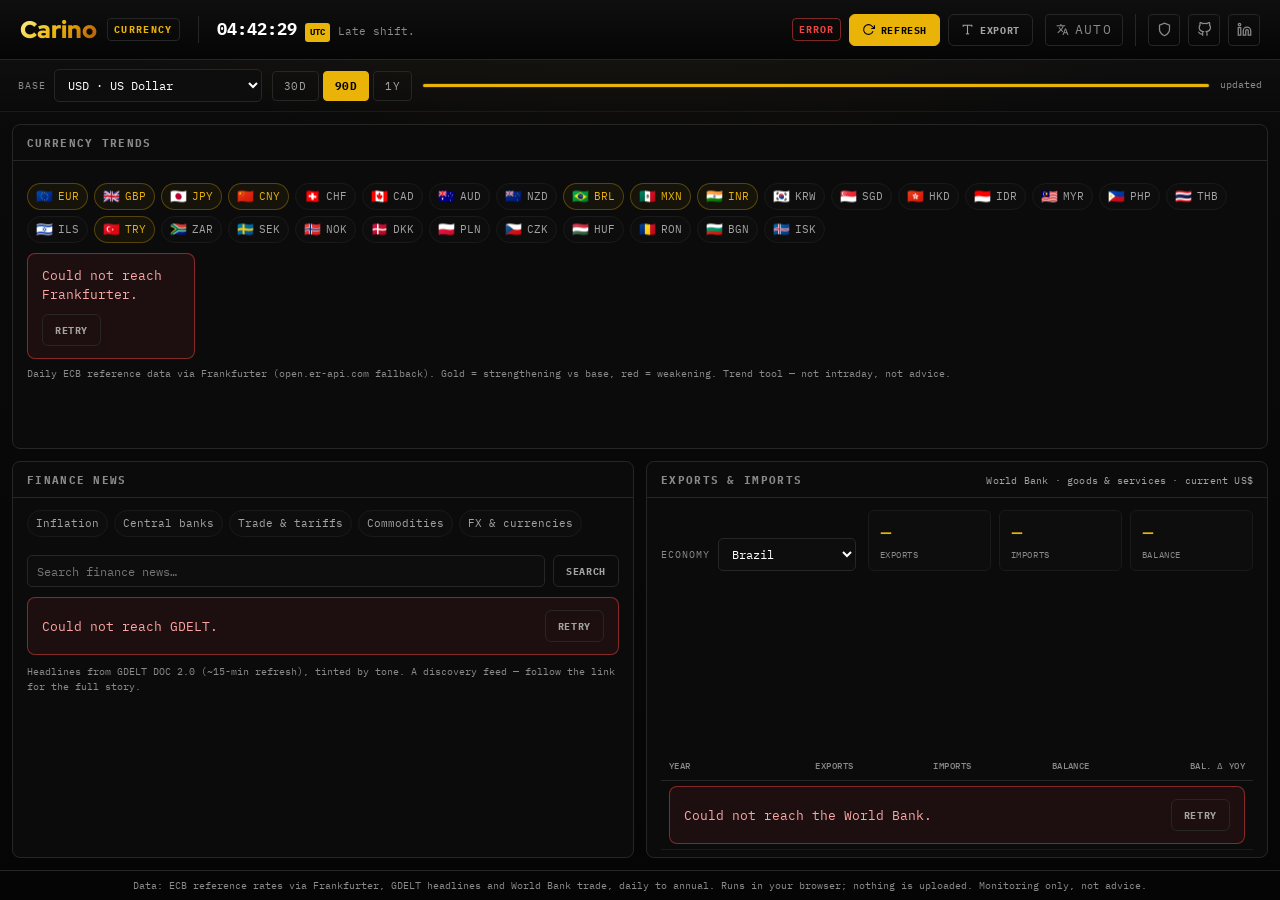
==== commit 8fdc7be3: "Use Branding's tabs and toggle buttons The phone panel tabs are .tabbar/.tabbtn and the window switc" ====
--- a/index.html
+++ b/index.html
@@ -55,10 +55,10 @@
         <span class="ctl-l" data-i18n>Base</span>
         <select id="baseSelect" class="input" aria-label="Base currency"></select>
       </label>
-      <div class="seg" id="winTabs" role="tablist" aria-label="Trend window">
-        <button class="seg-b" data-win="30" role="tab" data-i18n>30D</button>
-        <button class="seg-b" data-win="90" role="tab" data-i18n>90D</button>
-        <button class="seg-b" data-win="365" role="tab" data-i18n>1Y</button>
+      <div class="seg" id="winTabs" role="group" aria-label="Trend window">
+        <button class="toggle-btn" data-win="30" data-i18n>30D</button>
+        <button class="toggle-btn" data-win="90" data-i18n>90D</button>
+        <button class="toggle-btn" data-win="365" data-i18n>1Y</button>
       </div>
       <div class="progress-wrap">
         <div class="progress"><i id="overallProgress"></i></div>
@@ -69,9 +69,9 @@
 
   <!-- Mobile pillar switcher (hidden on wide screens where all panels show) -->
   <nav class="tabbar" id="tabBar" aria-label="Sections">
-    <button class="tab-b" data-tab="fx" data-i18n>Trends</button>
-    <button class="tab-b" data-tab="news" data-i18n>News</button>
-    <button class="tab-b" data-tab="trade" data-i18n>Trade</button>
+    <button class="tabbtn" data-tab="fx" data-i18n>Trends</button>
+    <button class="tabbtn" data-tab="news" data-i18n>News</button>
+    <button class="tabbtn" data-tab="trade" data-i18n>Trade</button>
   </nav>
 
   <main class="grid" id="appGrid" data-active="fx">
--- a/carino-ui.css
+++ b/carino-ui.css
@@ -394,6 +394,10 @@
     .kbd.accent { color: var(--accent); border-color: var(--accent-dim); }
     .kbd-legend { display: flex; flex-wrap: wrap; gap: 16px; align-items: center; font-family: var(--mono); font-size: var(--fs-btn); color: var(--text-muted); }
     .kbd-legend .lbl { text-transform: uppercase; letter-spacing: 0.06em; }
+    /* help dialogs: keys beside what they do, as a <dl> */
+    .kbd-grid { display: grid; grid-template-columns: max-content 1fr; gap: 8px 14px; align-items: center; margin: 0; font-family: var(--mono); font-size: var(--fs-btn); color: var(--text-sec); }
+    .kbd-grid dt { white-space: nowrap; }
+    .kbd-grid dd { margin: 0; text-transform: uppercase; letter-spacing: 0.06em; }
 
 
     /* ── Data Viz ──────────────────────────────────────────────────────────
@@ -657,6 +661,25 @@
       .slice-menu.collapsed .s-num, body.state-module .slice-menu .s-num { display: none; }
     }
     @media (prefers-reduced-motion: reduce) { .slice-menu .slice, .slice-menu .slice::before { transition: none; } .slice-menu .slice:hover { flex: 1; } }
+    /* .grid: many modules (a course). The overview wraps into tiles instead of
+       one row of columns, and the open-module bar keeps each tab at its
+       natural width and scrolls sideways. Reference: Learn, Hash. */
+    .slice-menu.grid { flex-wrap: wrap; }
+    .slice-menu.grid:not(.collapsed) .slice { flex: 1 1 280px; min-width: 240px; justify-content: flex-start; gap: 8px; padding: 22px 20px; border-bottom: 1px solid var(--border); }
+    .slice-menu.grid:not(.collapsed) .slice:hover, .slice-menu.grid:not(.collapsed) .slice:focus-visible { flex: 1.12 1 280px; }
+    .slice-menu.grid:not(.collapsed) .s-text { font-size: var(--fs-h3); }
+    body.state-module .slice-menu.grid, .slice-menu.grid.collapsed { flex-wrap: nowrap; overflow-x: auto; scrollbar-width: none; }
+    @media (min-width: 641px) { body.state-module .slice-menu.grid .slice, .slice-menu.grid.collapsed .slice { flex: 0 0 auto; min-width: 110px; } }
+    @media (max-width: 640px) {
+      .slice-menu.grid:not(.collapsed) .slice, .slice-menu.grid:not(.collapsed) .slice:hover { flex: none; min-width: 0; padding: 18px 16px; }
+    }
+    /* a tile's own progress: "3 / 8" and a fluid .progress bar */
+    .slice .s-count { font-family: var(--mono); font-size: var(--fs-label); color: var(--text-muted); font-variant-numeric: tabular-nums; }
+    .slice.is-complete .s-count { color: var(--accent); }
+    .slice .s-prog { width: 100%; height: 5px; }
+    body.state-module .slice-menu .s-prog, .slice-menu.collapsed .s-prog,
+    body.state-module .slice-menu .s-count, .slice-menu.collapsed .s-count { display: none; }
+    .slice-menu.grid:not(.collapsed) .s-count { margin-top: auto; padding-top: 6px; }
 
     /* ============ filter chips ============
        A Reference page's first control: a sticky bar of facet chips, one
--- a/assets/css/currency.css
+++ b/assets/css/currency.css
@@ -98,16 +98,9 @@
 }
 .input:focus { outline: none; border-color: var(--accent-dim); }
 
-/* segmented window switch */
-.seg { display: inline-flex; border: 1px solid var(--border); border-radius: 5px; overflow: hidden; }
-.seg-b {
-  background: transparent; border: none; color: var(--text-sec); cursor: pointer;
-  font-family: var(--mono); font-size: 0.66rem; letter-spacing: 0.06em; padding: 7px 11px;
-  transition: 0.15s;
-}
-.seg-b:not(:last-child) { border-right: 1px solid var(--border); }
-.seg-b:hover { color: var(--text); }
-.seg-b.active { background: var(--accent-faint); color: var(--accent); }
+/* trend-window switch: a group of Branding .toggle-btn */
+.seg { display: inline-flex; gap: 4px; }
+.seg .toggle-btn { padding: 7px 11px; }
 
 /* buttons: .cs-btn from carino-ui.css */
 .btn-t { display: inline; }
@@ -131,17 +124,8 @@
   backdrop-filter: blur(6px);
   position: sticky; top: 0; z-index: 5;
 }
-.tab-b {
-  flex: 1 1 auto;
-  background: transparent; border: none; cursor: pointer;
-  color: var(--text-sec);
-  font-family: var(--mono); font-size: 0.72rem; letter-spacing: 0.06em; text-transform: uppercase;
-  padding: 11px 6px 9px;
-  border-bottom: 2px solid transparent;
-  transition: 0.15s;
-}
-.tab-b:hover { color: var(--text); }
-.tab-b.active { color: var(--accent); border-bottom-color: var(--accent); }
+/* the buttons are Branding .tabbtn; on a phone they share the row */
+.tabbar .tabbtn { flex: 1 1 auto; padding: 11px 6px 9px; }
 
 /* ---- main grid: fills remaining height, never scrolls the page ---------- */
 .grid {
@@ -414,7 +398,7 @@
   .ctl-l { display: none; }                       /* labels implied by content */
   #carinoNav .btn-t, #carinoNav .chip-src { display: none; }            /* icon-only Refresh / Export */
   .cur-foot { white-space: normal; text-align: left; line-height: 1.4; padding-top: 5px; padding-bottom: 5px; }
-  .seg-b { padding: 7px 9px; }
+  .seg .toggle-btn { padding: 7px 9px; }
   .input { padding: 6px 8px; font-size: 0.72rem; }
   .progress-wrap { flex: 1 1 100px; min-width: 0; }
 
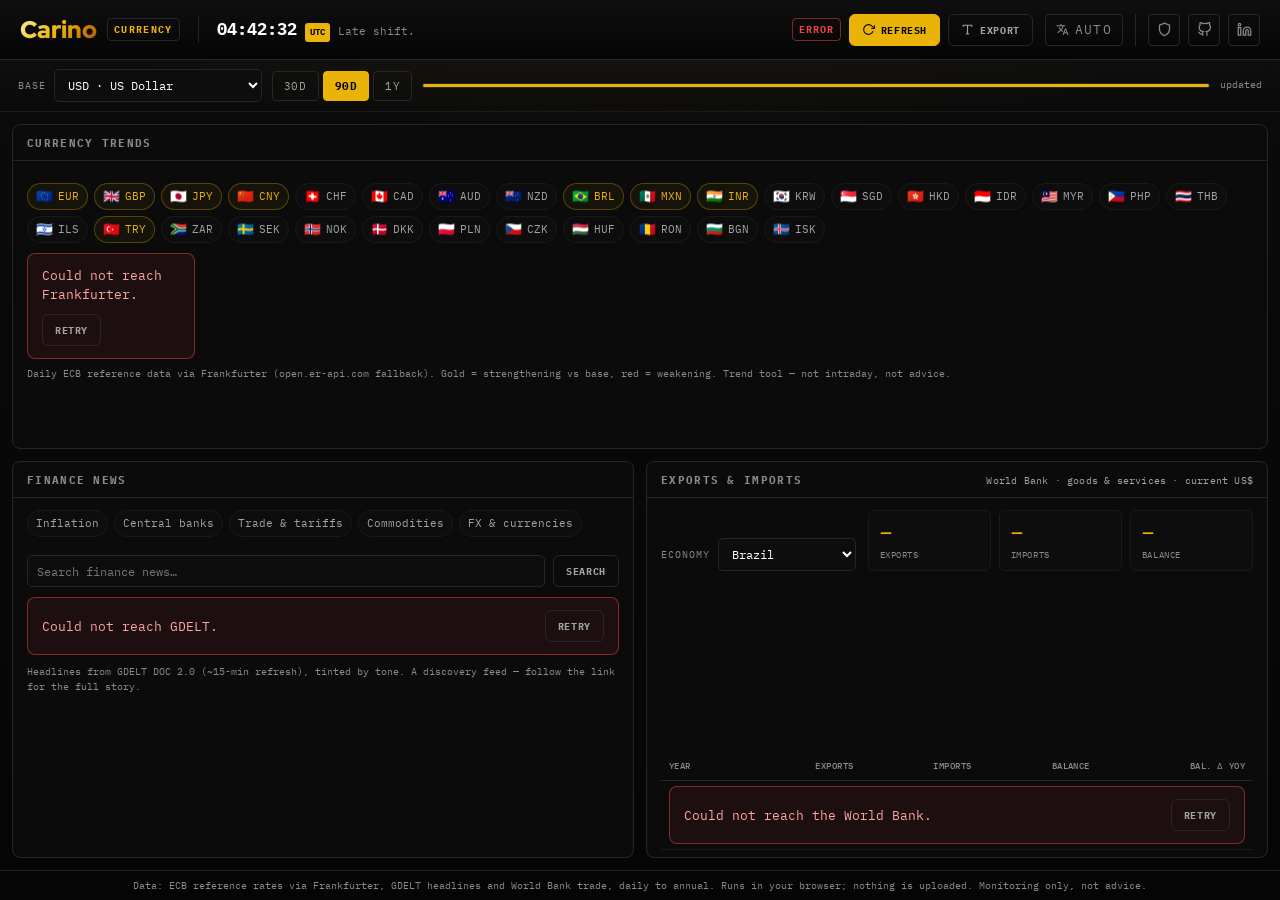
==== commit f2eb74bf: "Share the latest exchange rates with the fleet through carino-fx.js carino-fx.js is now the canonica" ====
--- a/index.html
+++ b/index.html
@@ -136,6 +136,7 @@
   <script src="carino-navbar.js" data-app="Currency" data-repo="Currency" defer></script>
   <script src="carino-lang.js" defer></script>
   <script src="i18n.js" defer></script>
+  <script src="carino-fx.js"></script>
   <script type="module" src="assets/js/app.js"></script>
 </body>
 </html>
--- a/carino-ui.css
+++ b/carino-ui.css
@@ -348,6 +348,8 @@
     /* .modal on a native <dialog>: closed, it stays closed (.modal sets display). */
     dialog.modal:not([open]) { display: none; }
     dialog.modal { padding: 0; color: inherit; }
+    /* keep the fleet's 16px side gutter on a phone (.modal's width replaces the UA margins) */
+    dialog.modal { max-width: min(520px, calc(100% - 32px)); }
     dialog.modal::backdrop { background: rgba(0,0,0,0.65); -webkit-backdrop-filter: blur(6px); backdrop-filter: blur(6px); }
     .modal {
       display: flex; flex-direction: column; width: 100%; max-width: 520px;
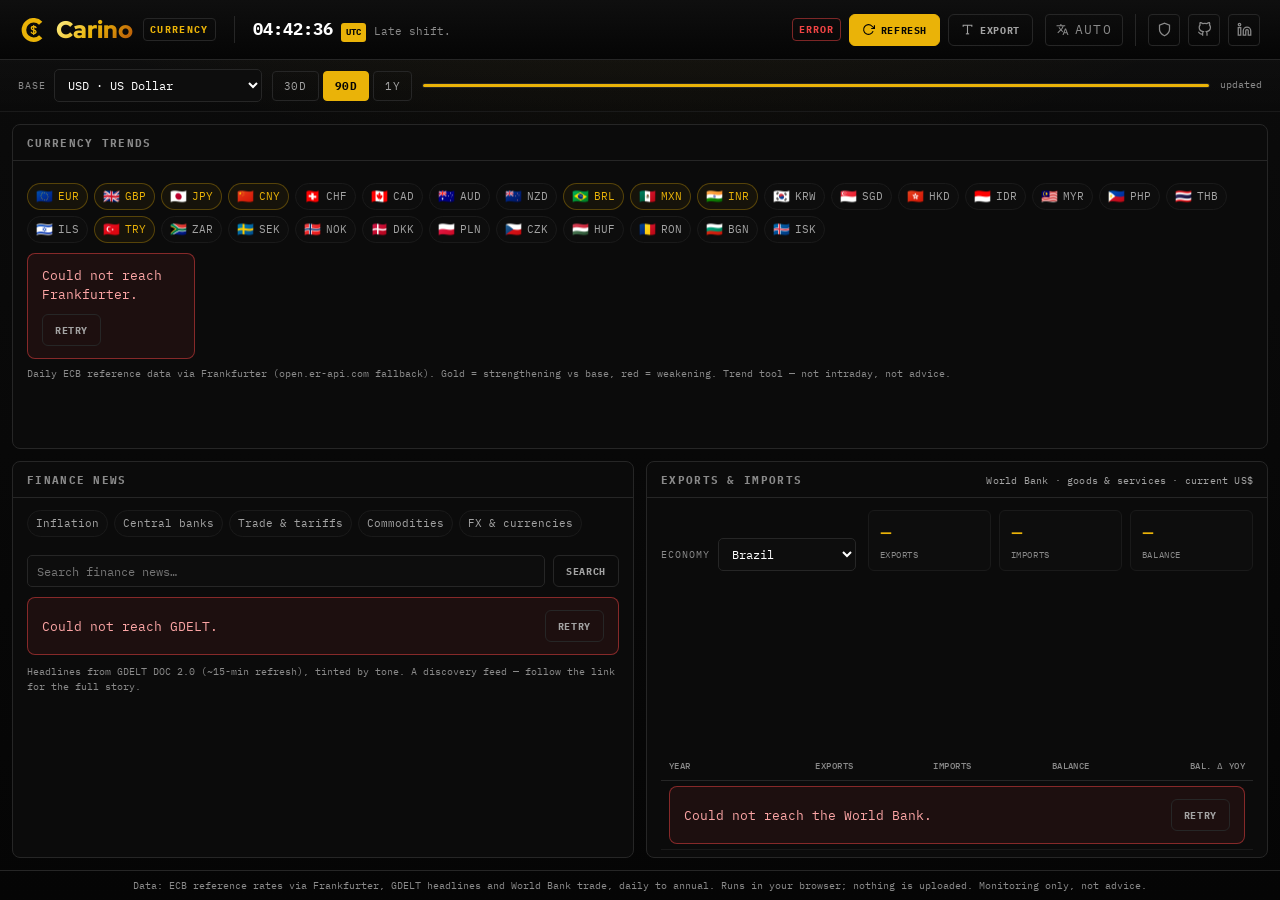
==== commit ae73a9e9: "Add the Colourful theme and its switch" ====
--- a/index.html
+++ b/index.html
@@ -27,9 +27,40 @@
   <script type="application/json" id="carino-head-i18n">{"es": {"title": "Carino Currency — Tipo de cambio, noticias y comercio exterior", "desc": "Monitor financiero sin claves en tu navegador: tipo de cambio, noticias y comercio exterior. Datos de BCE/Frankfurter, GDELT y Banco Mundial; nada se sube."}, "pt-BR": {"title": "Carino Currency — Câmbio, notícias e comércio exterior", "desc": "Monitor financeiro sem chaves no navegador: câmbio ao vivo, notícias e comércio exterior. Dados do BCE/Frankfurter, GDELT e Banco Mundial; nada é enviado."}, "ja": {"title": "Carino Currency — 為替・ニュース・貿易", "desc": "APIキー不要のブラウザ型金融ウォッチャー。為替の推移と変動、金融ニュース、輸出入額。データはECB/Frankfurter・GDELT・世界銀行、送信なし。"}, "ru": {"title": "Carino Currency — курсы валют, новости и торговля", "desc": "Финансовый монитор в браузере без ключей: курсы валют, новости, экспорт и импорт. Данные ЕЦБ/Frankfurter, GDELT и Всемирного банка; ничего не загружается."}}</script>
   <script type="application/ld+json">{"@context": "https://schema.org", "@type": "WebApplication", "name": "Carino Currency", "url": "https://currency.carino.systems/", "description": "Carino Currency — a keyless, in-browser finance watcher: live FX trends and movers, finance news, and export/import trade value. Data from ECB/Frankfurter, GDELT and the World Bank; nothing is uploaded.", "operatingSystem": "Any (runs in a web browser)", "isAccessibleForFree": true, "author": {"@type": "Person", "name": "Miguel Cariño", "url": "https://carino.systems/"}}</script>
   <!-- /carino:head -->
+  <!-- Theme before first paint, so neither theme flashes the other:
+       ?theme=gold|color (review links; not stored) > carino-theme cookie
+       (shared across *.carino.systems) > localStorage > Gold & Black. -->
+  <meta name="theme-color" content="#050505" id="carinoThemeColor">
+  <script>
+  (function () {
+    var d = document.documentElement, t = null;
+    function pick(v) { return v === 'gold' ? 'gold' : (v === 'color' || v === 'colour') ? 'color' : null; }
+    try { t = pick(new URLSearchParams(location.search).get('theme')); } catch (e) {}
+    if (!t) { try { var m = document.cookie.match(/(?:^|;\s*)carino-theme=([^;]*)/); if (m) t = pick(decodeURIComponent(m[1])); } catch (e) {} }
+    if (!t) { try { t = pick(localStorage.getItem('carino-theme')); } catch (e) {} }
+    t = t || 'gold';
+    d.setAttribute('data-carino-theme', t);
+    var dark = d.getAttribute('data-theme') !== 'light' && window.matchMedia && matchMedia('(prefers-color-scheme: dark)').matches;
+    var meta = document.getElementById('carinoThemeColor');
+    if (meta) meta.content = t === 'gold' ? '#050505' : (dark ? '#0e1420' : '#eef3fc');
+  })();
+  </script>
   <link rel="stylesheet" href="fonts/carino-fonts.css" />
   <link rel="stylesheet" href="carino-ui.css" />
   <link rel="stylesheet" href="assets/css/currency.css" />
+  <!-- Colourful theme + the switch; nothing applies until data-carino-theme="color". -->
+  <link rel="stylesheet" href="carino-theme.css">
+  <style>
+    /* Colourful: carino-theme.css remaps the tokens, so everything that reads
+       one follows; these are the values written for black. */
+    :root[data-carino-theme="color"] { --bg-elev-2: var(--bg-elev); --border-soft: var(--border); }
+    :root[data-carino-theme="color"] body { background: var(--bg); background-image: var(--stage-grad); }
+    :root[data-carino-theme="color"] .scope-strip { background: none; }
+    :root[data-carino-theme="color"] .tabbar { background: var(--ct-glass); }
+    :root[data-carino-theme="color"] .panel-body::-webkit-scrollbar-thumb:hover { background: var(--ct-scroll); background-clip: padding-box; }
+    :root[data-carino-theme="color"] .news-item:hover { background: var(--ct-hover); }
+    :root[data-carino-theme="color"] table.tbl tr:hover td { background: var(--ct-hover); }
+  </style>
 </head>
 <body>
 
@@ -134,6 +165,7 @@
   <footer class="data-foot cur-foot" id="dataFoot"><span data-i18n>Data: ECB reference rates via Frankfurter, GDELT headlines and World Bank trade, daily to annual.</span> <span data-i18n>Runs in your browser; nothing is uploaded.</span> <span data-i18n>Monitoring only, not advice.</span></footer>
 
   <script src="carino-navbar.js" data-app="Currency" data-repo="Currency" defer></script>
+  <script src="carino-theme.js" data-mark="logo.svg" data-mark-color="logo-color.svg" defer></script>
   <script src="carino-lang.js" defer></script>
   <script src="i18n.js" defer></script>
   <script src="carino-fx.js"></script>
--- a/carino-theme.css
+++ b/carino-theme.css
@@ -0,0 +1,390 @@
+/* ============================================================
+   carino-theme.css — the Colourful theme and the theme switch.
+   Link it AFTER carino-ui.css (and after a site's own sheet); load
+   carino-theme.js for the switch. Nothing here applies until <html>
+   carries data-carino-theme="color", so a missing attribute (no JS, a
+   failed head script) is Gold & Black, the fleet default, untouched.
+
+     <html data-carino-theme="gold">    Gold & Black — carino-ui.css as is
+     <html data-carino-theme="color">   Colourful — light; a dark variant
+                                         follows prefers-color-scheme, and
+                                         <html data-theme="light"> opts out
+
+   Three layers:
+     1. carino-ui.css's own tokens remapped (--bg, --accent, --text …), so
+        every component that reads a token follows on its own.
+     2. --ct-* tokens that exist only in Colourful: the colour on a filled
+        accent, tonal fills, shadows, glass bars, the eight category colours
+        (.ct-cat-*: --c fill, --on text on it, --t tonal, --tt tonal text)
+        and the icon hues (.ct-hue-0..6: --ta light, --tb base).
+     3. Overrides for the values carino-ui.css hard-codes for black
+        (#050505 on gold, #000 wells, dark scrims, pale alert text), plus
+        the Branding page's own chrome from carino-branding.css.
+   The marks' gold ring stays gold in both themes; only pictograms change
+   (marks/<stem>-color.svg). Spec: SoftwareCatalog/docs/THEMES.md.
+   ============================================================ */
+
+/* ---------- 1 + 2. tokens: Colourful light ---------- */
+:root[data-carino-theme="color"] {
+  --bg:            #eef3fc;   /* a pale blue page under white cards */
+  --bg-elev:       #e3eaf6;   /* wells: inputs, code, sketches        */
+  --bg-card:       #ffffff;   /* cards and demo frames, on a hairline */
+  --accent:        #0b57d0;   /* the one interactive blue (6.4:1)     */
+  --accent-faint:  rgba(11,87,208,0.06);
+  --accent-glow:   rgba(11,87,208,0.14);
+  --accent-dim:    rgba(11,87,208,0.32);
+  --border:        #d2dcec;
+  --border-hv:     #0b57d0;
+  --text:          #1f1f1f;   /* 16.1:1 */
+  --text-sec:      #444746;   /*  9.4:1 */
+  --text-muted:    #5f6368;   /*  6.1:1 on white, 5.0:1 on --bg-elev */
+  --ok:            #137333;
+  --warn:          #9a5b00;
+  --err:           #c5221f;
+  --info:          #007b83;
+  --stage-grad:    radial-gradient(760px 340px at 18% -14%, rgba(66,133,244,0.16) 0%, transparent 70%),
+                   radial-gradient(640px 300px at 84% -10%, rgba(234,67,53,0.09) 0%, transparent 70%),
+                   radial-gradient(700px 260px at 50% 118%, rgba(52,168,83,0.08) 0%, transparent 70%),
+                   linear-gradient(180deg,#e7effc 0%,#eef3fc 100%);
+  /* the wordmark stays gold, deepened so it holds on white (>= 3.9:1) */
+  --gold-text:     linear-gradient(130deg,#c26a06 0%,#b45309 55%,#92400e 100%);
+
+  --ct-on-accent:     #ffffff;
+  --ct-accent-strong: #0842a0;            /* a filled accent under the pointer */
+  --ct-tonal:         #d3e3fd;
+  --ct-on-tonal:      #041e49;
+  --ct-hover:         rgba(68,71,70,0.08);
+  --ct-cover:         #e8eef9;            /* neutral surface an icon sits on */
+  --ct-glass:         rgba(238,243,252,0.88);
+  --ct-scrim:         rgba(32,33,36,0.32);
+  --ct-scroll:        #c4c7c5;
+  --ct-shadow-1:      0 1px 2px rgba(60,64,67,.16), 0 1px 3px 1px rgba(60,64,67,.08);
+  --ct-shadow-2:      0 1px 3px rgba(60,64,67,.22), 0 4px 10px 3px rgba(60,64,67,.12);
+  --ct-shadow-3:      0 8px 28px rgba(60,64,67,.24), 0 2px 6px rgba(60,64,67,.14);
+  /* the page title: the four mark colours, each deepened for white */
+  --ct-hero-text:     linear-gradient(90deg,#188038 0%,#1a73e8 33%,#d93025 70%,#e37400 100%);
+
+  /* the eight category strokes (--ct-blue … --ct-indigo) */
+  --ct-blue:   #1a73e8;  --ct-red:    #d93025;  --ct-amber: #e37400;
+  --ct-green:  #188038;  --ct-purple: #8430ce;  --ct-teal:  #00838f;
+  --ct-pink:   #c2185b;  --ct-indigo: #4f5bd5;
+  /* icon hues, light → base */
+  --ct-h0a: #5e97f6; --ct-h0b: #1a73e8;
+  --ct-h1a: #f07368; --ct-h1b: #d93025;
+  --ct-h2a: #fbc02d; --ct-h2b: #ea8600;
+  --ct-h3a: #4cc06b; --ct-h3b: #1e8e3e;
+  --ct-h4a: #b373f0; --ct-h4b: #8430ce;
+  --ct-h5a: #33c3d4; --ct-h5b: #00838f;
+  --ct-h6a: #f06aa8; --ct-h6b: #c2185b;
+
+  /* status surfaces (alerts, toasts): text / fill / hairline */
+  --ct-ok-fg:   #0d652d; --ct-ok-bg:   #e6f4ea; --ct-ok-line:   #a8dab5;
+  --ct-warn-fg: #8a4b00; --ct-warn-bg: #fef7e0; --ct-warn-line: #f6d47a;
+  --ct-err-fg:  #a50e0e; --ct-err-bg:  #fce8e6; --ct-err-line:  #f4b4ae;
+  --ct-info-fg: #00585e; --ct-info-bg: #e0f4f5; --ct-info-line: #93d5db;
+  --ct-inline-code: rgba(31,31,31,0.07);
+
+  /* command block: a light well, green output */
+  --ct-term-bg: #f6f8fc; --ct-term-ink: #137333;
+
+  /* the day/night map, redrawn for paper */
+  --ct-map-bg: #e8f0fe; --ct-map-ocean: #cfe0fa; --ct-map-land: #b9dcc2; --ct-map-coast: #8fc29e;
+  --ct-map-night: rgba(32,33,58,0.30); --ct-map-city: #ffffff; --ct-map-city-line: #5f6368;
+  --ct-map-label: #1f1f1f; --ct-map-halo: #ffffff;
+
+  color-scheme: light;
+}
+
+/* ---------- tokens: Colourful dark ---------- */
+@media (prefers-color-scheme: dark) {
+  :root[data-carino-theme="color"]:not([data-theme="light"]) {
+    --bg:            #0e1420;
+    --bg-elev:       #222c3d;
+    --bg-card:       #172031;
+    --accent:        #a8c7fa;
+    --accent-faint:  rgba(168,199,250,0.08);
+    --accent-glow:   rgba(168,199,250,0.16);
+    --accent-dim:    rgba(168,199,250,0.36);
+    --border:        #33415a;
+    --border-hv:     #a8c7fa;
+    --text:          #e3e3e3;
+    --text-sec:      #c4c7c5;
+    --text-muted:    #9aa0a6;   /* 5.4:1 on --bg-elev */
+    --ok:            #81c995;
+    --warn:          #fdd663;
+    --err:           #f28b82;
+    --info:          #78d9ec;
+    --stage-grad:    radial-gradient(760px 340px at 18% -14%, rgba(138,180,248,0.14) 0%, transparent 70%),
+                     radial-gradient(640px 300px at 84% -10%, rgba(242,139,130,0.08) 0%, transparent 70%),
+                     radial-gradient(700px 260px at 50% 118%, rgba(129,201,149,0.06) 0%, transparent 70%),
+                     linear-gradient(180deg,#121a28 0%,#0e1420 100%);
+    --gold-text:     linear-gradient(130deg,#fef08a 0%,#eab308 50%,#b45309 100%);
+
+    --ct-on-accent:     #062e6f;
+    --ct-accent-strong: #d3e3fd;
+    --ct-tonal:         #004a77;
+    --ct-on-tonal:      #c2e7ff;
+    --ct-hover:         rgba(227,227,227,0.08);
+    --ct-cover:         #131b28;
+    --ct-glass:         rgba(14,20,32,0.86);
+    --ct-scrim:         rgba(0,0,0,0.6);
+    --ct-scroll:        #5f6368;
+    --ct-shadow-1:      0 1px 2px rgba(0,0,0,.5);
+    --ct-shadow-2:      0 2px 6px 2px rgba(0,0,0,.45);
+    --ct-shadow-3:      0 12px 36px rgba(0,0,0,.6);
+    --ct-hero-text:     linear-gradient(90deg,#81c995 0%,#8ab4f8 33%,#f28b82 70%,#fdd663 100%);
+
+    --ct-blue:   #8ab4f8;  --ct-red:    #f28b82;  --ct-amber: #fdd663;
+    --ct-green:  #81c995;  --ct-purple: #c58af9;  --ct-teal:  #78d9ec;
+    --ct-pink:   #ff8bcb;  --ct-indigo: #aab2f5;
+
+    --ct-ok-fg:   #a8dab5; --ct-ok-bg:   rgba(129,201,149,0.12); --ct-ok-line:   rgba(129,201,149,0.42);
+    --ct-warn-fg: #fde293; --ct-warn-bg: rgba(253,214,99,0.10);  --ct-warn-line: rgba(253,214,99,0.40);
+    --ct-err-fg:  #f6aea9; --ct-err-bg:  rgba(242,139,130,0.12); --ct-err-line:  rgba(242,139,130,0.45);
+    --ct-info-fg: #a1e4f2; --ct-info-bg: rgba(120,217,236,0.10); --ct-info-line: rgba(120,217,236,0.42);
+    --ct-inline-code: rgba(227,227,227,0.10);
+
+    --ct-term-bg: #0e0e0f; --ct-term-ink: #81c995;
+
+    /* the fleet's own night palette, which already reads on dark */
+    --ct-map-bg: #0b1017; --ct-map-ocean: #2b3a4e; --ct-map-land: #57604a; --ct-map-coast: #6b7355;
+    --ct-map-night: rgba(4,8,20,0.78); --ct-map-city: #dce6f2; --ct-map-city-line: #101826;
+    --ct-map-label: #ffffff; --ct-map-halo: #0e1420;
+
+    color-scheme: dark;
+  }
+}
+
+/* ---------- category colours and icon hues (opt-in classes) ---------- */
+:root[data-carino-theme="color"] .ct-cat-blue   { --c: #1a73e8; --on: #fff;    --t: #e3edfd; --tt: #1958b7; }
+:root[data-carino-theme="color"] .ct-cat-red    { --c: #d93025; --on: #fff;    --t: #fce8e6; --tt: #a50e0e; }
+:root[data-carino-theme="color"] .ct-cat-amber  { --c: #f9ab00; --on: #1f1f1f; --t: #fef3d0; --tt: #8a4b00; }
+:root[data-carino-theme="color"] .ct-cat-green  { --c: #188038; --on: #fff;    --t: #e2f3e7; --tt: #0d652d; }
+:root[data-carino-theme="color"] .ct-cat-purple { --c: #8430ce; --on: #fff;    --t: #f1e6fc; --tt: #7024b5; }
+:root[data-carino-theme="color"] .ct-cat-teal   { --c: #00838f; --on: #fff;    --t: #ddf3f5; --tt: #005f66; }
+:root[data-carino-theme="color"] .ct-cat-pink   { --c: #c2185b; --on: #fff;    --t: #fce4ee; --tt: #a3134b; }
+:root[data-carino-theme="color"] .ct-cat-grey   { --c: #3c4043; --on: #fff;    --t: #eef0f2; --tt: #3c4043; }
+.ct-hue-0 { --ta: var(--ct-h0a); --tb: var(--ct-h0b); } .ct-hue-1 { --ta: var(--ct-h1a); --tb: var(--ct-h1b); }
+.ct-hue-2 { --ta: var(--ct-h2a); --tb: var(--ct-h2b); } .ct-hue-3 { --ta: var(--ct-h3a); --tb: var(--ct-h3b); }
+.ct-hue-4 { --ta: var(--ct-h4a); --tb: var(--ct-h4b); } .ct-hue-5 { --ta: var(--ct-h5a); --tb: var(--ct-h5b); }
+.ct-hue-6 { --ta: var(--ct-h6a); --tb: var(--ct-h6b); }
+@media (prefers-color-scheme: dark) {
+  :root[data-carino-theme="color"]:not([data-theme="light"]) .ct-cat-blue   { --c: #8ab4f8; --on: #0b1f45; --t: rgba(138,180,248,.15); --tt: #a8c7fa; }
+  :root[data-carino-theme="color"]:not([data-theme="light"]) .ct-cat-red    { --c: #f28b82; --on: #3b0907; --t: rgba(242,139,130,.15); --tt: #f6aea9; }
+  :root[data-carino-theme="color"]:not([data-theme="light"]) .ct-cat-amber  { --c: #fdd663; --on: #1f1f1f; --t: rgba(253,214,99,.14);  --tt: #fdd663; }
+  :root[data-carino-theme="color"]:not([data-theme="light"]) .ct-cat-green  { --c: #81c995; --on: #072711; --t: rgba(129,201,149,.15); --tt: #a8dab5; }
+  :root[data-carino-theme="color"]:not([data-theme="light"]) .ct-cat-purple { --c: #c58af9; --on: #2a0a4a; --t: rgba(197,138,249,.15); --tt: #d7aefb; }
+  :root[data-carino-theme="color"]:not([data-theme="light"]) .ct-cat-teal   { --c: #78d9ec; --on: #00363d; --t: rgba(120,217,236,.14); --tt: #a1e4f2; }
+  :root[data-carino-theme="color"]:not([data-theme="light"]) .ct-cat-pink   { --c: #ff8bcb; --on: #3e0021; --t: rgba(255,139,203,.14); --tt: #ffb0db; }
+  :root[data-carino-theme="color"]:not([data-theme="light"]) .ct-cat-grey   { --c: #e3e3e3; --on: #1f1f1f; --t: rgba(227,227,227,.09); --tt: #e3e3e3; }
+  /* on dark the lighter hue carries the icon */
+  :root[data-carino-theme="color"]:not([data-theme="light"]) [class*="ct-hue-"] { --tb: var(--ta); }
+}
+
+/* ============================================================
+   3. carino-ui.css components: the values it hard-codes for black
+   ============================================================ */
+:root[data-carino-theme="color"] { scrollbar-color: var(--ct-scroll) transparent; }
+:root[data-carino-theme="color"] ::-webkit-scrollbar-thumb { background: var(--ct-scroll); }
+
+/* filled accent: text and marks on it */
+:root[data-carino-theme="color"] .btn-primary,
+:root[data-carino-theme="color"] .cs-btn.primary,
+:root[data-carino-theme="color"] .toggle-btn.active,
+:root[data-carino-theme="color"] .chip-tz { color: var(--ct-on-accent); }
+:root[data-carino-theme="color"] .btn-primary:hover,
+:root[data-carino-theme="color"] .cs-btn.primary:hover { background: var(--ct-accent-strong); border-color: var(--ct-accent-strong); color: var(--ct-on-accent); box-shadow: var(--ct-shadow-1); }
+:root[data-carino-theme="color"] .icon-btn-demo:hover { color: var(--ct-on-accent); }
+:root[data-carino-theme="color"] .rule-row .switch.on::after { background: var(--ct-on-accent); }
+:root[data-carino-theme="color"] .select option { background: var(--bg-card); color: var(--text); }
+
+/* status: alerts, toasts, pills, source badges */
+:root[data-carino-theme="color"] .alert.ok,   :root[data-carino-theme="color"] .toast.ok   { color: var(--ct-ok-fg);   background: var(--ct-ok-bg);   border-color: var(--ct-ok-line); }
+:root[data-carino-theme="color"] .alert.warn, :root[data-carino-theme="color"] .toast.warn { color: var(--ct-warn-fg); background: var(--ct-warn-bg); border-color: var(--ct-warn-line); }
+:root[data-carino-theme="color"] .alert.err,  :root[data-carino-theme="color"] .toast.err  { color: var(--ct-err-fg);  background: var(--ct-err-bg);  border-color: var(--ct-err-line); }
+:root[data-carino-theme="color"] .alert.info, :root[data-carino-theme="color"] .toast.info { color: var(--ct-info-fg); background: var(--ct-info-bg); border-color: var(--ct-info-line); }
+:root[data-carino-theme="color"] .alert code { background: var(--ct-inline-code); color: inherit; }
+:root[data-carino-theme="color"] .alert b { color: inherit; }
+:root[data-carino-theme="color"] .toast { box-shadow: var(--ct-shadow-2); }
+:root[data-carino-theme="color"] .pill.ok   { border-color: color-mix(in srgb, var(--ok) 40%, transparent);   background: color-mix(in srgb, var(--ok) 8%, transparent); }
+:root[data-carino-theme="color"] .pill.warn { border-color: color-mix(in srgb, var(--warn) 40%, transparent); background: color-mix(in srgb, var(--warn) 8%, transparent); }
+:root[data-carino-theme="color"] .pill.err  { border-color: color-mix(in srgb, var(--err) 40%, transparent);  background: color-mix(in srgb, var(--err) 8%, transparent); }
+:root[data-carino-theme="color"] .live-chip.live { border-color: color-mix(in srgb, var(--ok) 45%, transparent); }
+:root[data-carino-theme="color"] .live-chip.delayed,
+:root[data-carino-theme="color"] .live-chip.stale { border-color: color-mix(in srgb, var(--warn) 45%, transparent); }
+:root[data-carino-theme="color"] .delta.up   { background: color-mix(in srgb, var(--ok) 10%, transparent); }
+:root[data-carino-theme="color"] .delta.down { background: color-mix(in srgb, var(--err) 10%, transparent); }
+:root[data-carino-theme="color"] .copy-btn.done { background: color-mix(in srgb, var(--ok) 8%, transparent); }
+:root[data-carino-theme="color"] .cs-menu-item.danger { color: var(--err); }
+:root[data-carino-theme="color"] .cs-menu-item.danger:hover { background: color-mix(in srgb, var(--err) 8%, transparent); }
+
+/* the AI Bloat seal: accent half carries the on-accent ink */
+:root[data-carino-theme="color"] .cert-badge .cert-l { color: var(--ct-on-accent); }
+:root[data-carino-theme="color"] .cert-badge .cert-rosette { fill: var(--ct-on-accent); }
+
+/* cards and panels: a soft lift instead of a gold glow on black */
+:root[data-carino-theme="color"] .card:not(.entry):hover { background: var(--bg-card); box-shadow: var(--ct-shadow-3); }
+:root[data-carino-theme="color"] .panel-num { color: color-mix(in srgb, var(--accent) 16%, transparent); }
+
+/* floating surfaces */
+:root[data-carino-theme="color"] .diag-dropdown,
+:root[data-carino-theme="color"] .cs-menu-panel { box-shadow: var(--ct-shadow-3); }
+:root[data-carino-theme="color"] .modal { box-shadow: var(--ct-shadow-3); }
+:root[data-carino-theme="color"] .modal-scrim,
+:root[data-carino-theme="color"] dialog.modal::backdrop { background: var(--ct-scrim); }
+:root[data-carino-theme="color"] .ws.drawer-open .ws-rail { box-shadow: var(--ct-shadow-3); }
+:root[data-carino-theme="color"] .ws.drawer-open .ws-scrim { background: var(--ct-scrim); }
+
+/* code and terminals: wells, not black boxes */
+:root[data-carino-theme="color"] pre.code { color: var(--text); }
+:root[data-carino-theme="color"] .terminal { background: var(--ct-term-bg); }
+:root[data-carino-theme="color"] .terminal code { color: var(--ct-term-ink); }
+:root[data-carino-theme="color"] .term-copy { background: var(--bg-card); }
+:root[data-carino-theme="color"] .sp-stage { background: var(--bg-elev); }
+
+/* sticky glass bars */
+:root[data-carino-theme="color"] .fchips { background: var(--ct-glass); }
+:root[data-carino-theme="color"] .play-dock { background: var(--ct-glass); box-shadow: var(--ct-shadow-2); }
+
+/* landing hero */
+:root[data-carino-theme="color"] .landing-hero {
+  background: radial-gradient(620px 300px at 30% -14%, rgba(66,133,244,.12), transparent 70%),
+              radial-gradient(560px 280px at 72% -12%, rgba(251,188,4,.10), transparent 70%);
+}
+:root[data-carino-theme="color"] .lh-lede,
+:root[data-carino-theme="color"] .lh-situations { color: var(--text-sec); }
+
+/* slice menu: card surfaces; each slice's numeral takes a category colour */
+:root[data-carino-theme="color"] .slice-menu,
+:root[data-carino-theme="color"] .slice-menu .slice { background: var(--bg-card); }
+:root[data-carino-theme="color"] .slice-menu .slice:hover,
+:root[data-carino-theme="color"] .slice-menu .slice:focus-visible,
+:root[data-carino-theme="color"] .slice-menu .slice.active { background: var(--bg-elev); }
+:root[data-carino-theme="color"] .slice .s-num { color: var(--slice-c, var(--accent)); opacity: .55; }
+:root[data-carino-theme="color"] .slice-menu.collapsed .s-num,
+:root[data-carino-theme="color"] body.state-module .slice-menu .s-num { color: var(--slice-c, var(--accent)); opacity: .8; }
+:root[data-carino-theme="color"] .slice-menu .slice:nth-child(4n+1) { --slice-c: var(--ct-blue); }
+:root[data-carino-theme="color"] .slice-menu .slice:nth-child(4n+2) { --slice-c: var(--ct-red); }
+:root[data-carino-theme="color"] .slice-menu .slice:nth-child(4n+3) { --slice-c: var(--ct-amber); }
+:root[data-carino-theme="color"] .slice-menu .slice:nth-child(4n+4) { --slice-c: var(--ct-green); }
+
+/* ============================================================
+   4. the shared navbar (carino-navbar.js / carino-lang.js inject their
+      CSS later, so these carry the theme attribute to outrank it)
+   ============================================================ */
+:root[data-carino-theme="color"] #carinoNav {
+  --cn-accent: var(--accent); --cn-bg: var(--bg); --cn-border: var(--border);
+  --cn-text: var(--text); --cn-muted: var(--text-muted);
+  background: var(--bg); border-bottom-color: var(--border);
+}
+:root[data-carino-theme="color"] #carinoNav .brand-name { background-image: var(--gold-text); }
+:root[data-carino-theme="color"] #carinoNav .app-tag:hover { background: var(--accent-faint); }
+:root[data-carino-theme="color"] #carinoNav .clock-tz { color: var(--ct-on-accent); }
+:root[data-carino-theme="color"] #carinoNav .icon-btn:hover { color: var(--ct-on-accent); box-shadow: var(--ct-shadow-1); }
+:root[data-carino-theme="color"] #carinoNav .cn-more-menu { background: var(--bg-card); border-color: var(--border); box-shadow: var(--ct-shadow-3); }
+:root[data-carino-theme="color"] #cnLangBtn { border-color: var(--border); color: var(--text-muted); }
+:root[data-carino-theme="color"] #cnLangBtn:hover { border-color: var(--accent); color: var(--accent); background: var(--accent-faint); }
+:root[data-carino-theme="color"] #cnLangBox { background: var(--bg-card); border-color: var(--border); box-shadow: var(--ct-shadow-3); }
+:root[data-carino-theme="color"] #cnLangBox button { color: var(--text); }
+:root[data-carino-theme="color"] #cnLangBox button:hover { background: var(--accent-faint); color: var(--accent); }
+:root[data-carino-theme="color"] #cnLangBox button .code { color: var(--text-muted); }
+:root[data-carino-theme="color"] #cnLangBox button.active,
+:root[data-carino-theme="color"] #cnLangBox button.active .code { color: var(--accent); }
+
+/* ============================================================
+   5. the Branding reference page (carino-branding.css, carino-anim.css)
+   ============================================================ */
+/* the sweep spans the words, not the whole row, so all four colours show */
+:root[data-carino-theme="color"] .guide-hero h1 { background-image: var(--ct-hero-text); width: fit-content; margin-inline: auto; }
+/* two lines on a phone: the box shrinks to the longer word, so its first letter starts green */
+@media (max-width: 480px) { :root[data-carino-theme="color"] .guide-hero h1 { width: min-content; } }
+:root[data-carino-theme="color"] .mark-big { filter: none; }
+:root[data-carino-theme="color"] .toc { background: var(--ct-glass); }
+:root[data-carino-theme="color"] .toc a.active { background: var(--ct-tonal); border-color: transparent; color: var(--ct-on-tonal); }
+
+/* day/night map */
+:root[data-carino-theme="color"] .tzmap-wrap { background: var(--ct-map-bg); }
+:root[data-carino-theme="color"] .tz-ocean { fill: var(--ct-map-ocean); }
+:root[data-carino-theme="color"] .tz-land { fill: var(--ct-map-land); stroke: var(--ct-map-coast); }
+:root[data-carino-theme="color"] .tz-night { fill: var(--ct-map-night); }
+:root[data-carino-theme="color"] .tz-city { fill: var(--ct-map-city); stroke: var(--ct-map-city-line); }
+:root[data-carino-theme="color"] .tz-dot { stroke: var(--ct-map-halo); }
+:root[data-carino-theme="color"] .tz-lbl { fill: var(--ct-map-label); stroke: var(--ct-map-halo); }
+:root[data-carino-theme="color"] .tz-hours .hll { stroke: var(--ct-map-halo); }
+:root[data-carino-theme="color"] .tzmap-legend { background: var(--ct-glass); color: var(--text-sec); }
+
+/* section animations: each category draws in its own colour */
+:root[data-carino-theme="color"] .anim-cell {
+  background: linear-gradient(180deg, var(--bg-card) 0%, var(--ct-cover) 100%);
+  box-shadow: none;
+}
+:root[data-carino-theme="color"] .canim { color: var(--accent); }
+:root[data-carino-theme="color"] .canim .lit { filter: drop-shadow(0 0 4px color-mix(in srgb, currentColor 45%, transparent)); }
+:root[data-carino-theme="color"] .canim-network .node,
+:root[data-carino-theme="color"] .canim-learn .stop { fill: var(--bg-card); }
+:root[data-carino-theme="color"] .canim-medical  { color: var(--ct-red); }
+:root[data-carino-theme="color"] .canim-files    { color: var(--ct-indigo); }
+:root[data-carino-theme="color"] .canim-network  { color: var(--ct-blue); }
+:root[data-carino-theme="color"] .canim-security { color: var(--ct-teal); }
+:root[data-carino-theme="color"] .canim-systems  { color: var(--ct-purple); }
+:root[data-carino-theme="color"] .canim-business { color: var(--ct-green); }
+:root[data-carino-theme="color"] .canim-media    { color: var(--ct-pink); }
+:root[data-carino-theme="color"] .canim-learn    { color: var(--ct-amber); }
+
+/* page types: each card wears one category colour along its top edge */
+:root[data-carino-theme="color"] .pt-card { box-shadow: inset 0 3px 0 var(--pt-c, var(--accent)); }
+:root[data-carino-theme="color"] .pt-card:nth-child(8n+1) { --pt-c: var(--ct-blue); }
+:root[data-carino-theme="color"] .pt-card:nth-child(8n+2) { --pt-c: var(--ct-red); }
+:root[data-carino-theme="color"] .pt-card:nth-child(8n+3) { --pt-c: var(--ct-amber); }
+:root[data-carino-theme="color"] .pt-card:nth-child(8n+4) { --pt-c: var(--ct-green); }
+:root[data-carino-theme="color"] .pt-card:nth-child(8n+5) { --pt-c: var(--ct-purple); }
+:root[data-carino-theme="color"] .pt-card:nth-child(8n+6) { --pt-c: var(--ct-teal); }
+:root[data-carino-theme="color"] .pt-card:nth-child(8n+7) { --pt-c: var(--ct-pink); }
+:root[data-carino-theme="color"] .pt-card:nth-child(8n+8) { --pt-c: var(--ct-indigo); }
+
+/* play stage: daylight instead of night */
+:root[data-carino-theme="color"] .play-art {
+  background:
+    radial-gradient(240px 160px at 30% 40%, color-mix(in srgb, var(--ct-blue) 22%, transparent), transparent 70%),
+    radial-gradient(300px 200px at 75% 65%, color-mix(in srgb, var(--ct-amber) 18%, transparent), transparent 70%),
+    linear-gradient(180deg, var(--ct-cover) 0%, var(--bg) 100%);
+}
+:root[data-carino-theme="color"] .ws-frame .ws.drawer-demo .ws-rail { box-shadow: var(--ct-shadow-3); }
+:root[data-carino-theme="color"] .ws-frame .ws.drawer-demo::after { background: var(--ct-scrim); }
+
+/* ============================================================
+   6. the theme switch — the site's mark, left of the navbar's
+      "Carino". It shows the current theme's mark and, under a real
+      pointer, the other one: the theme a click switches to.
+   ============================================================ */
+.ct-switch {
+  flex: none; width: 32px; height: 32px; margin: 0 8px 0 -4px; padding: 0;
+  border: 0; border-radius: 8px; background: transparent; cursor: pointer;
+  display: inline-flex; align-items: center; justify-content: center;
+  -webkit-tap-highlight-color: transparent;
+}
+.ct-switch img { width: 28px; height: 28px; display: block; }
+.ct-switch:focus-visible { outline: 2px solid var(--accent); outline-offset: 1px; }
+.ct-switch .ct-switch-color,
+:root[data-carino-theme="color"] .ct-switch .ct-switch-gold { display: none; }
+:root[data-carino-theme="color"] .ct-switch .ct-switch-color { display: block; }
+/* hover only where there is a real pointer: after a tap a sticky hover
+   would show the theme just left */
+@media (hover: hover) and (pointer: fine) {
+  .ct-switch:hover .ct-switch-gold { display: none; }
+  .ct-switch:hover .ct-switch-color { display: block; }
+  :root[data-carino-theme="color"] .ct-switch:hover .ct-switch-color { display: none; }
+  :root[data-carino-theme="color"] .ct-switch:hover .ct-switch-gold { display: block; }
+}
+
+/* the switch itself: a circle of the new theme grows out of the mark
+   (View Transitions; carino-theme.js sets --vt-x / --vt-y / --vt-r) */
+::view-transition-old(root), ::view-transition-new(root) { animation: none; mix-blend-mode: normal; }
+::view-transition-new(root) { animation: ct-reveal .62s cubic-bezier(.65, 0, .35, 1) both; }
+@keyframes ct-reveal {
+  from { clip-path: circle(0 at var(--vt-x, 0) var(--vt-y, 0)); }
+  to   { clip-path: circle(var(--vt-r, 150vmax) at var(--vt-x, 0) var(--vt-y, 0)); }
+}
+@media (prefers-reduced-motion: reduce) {
+  ::view-transition-new(root) { animation: none; }
+}
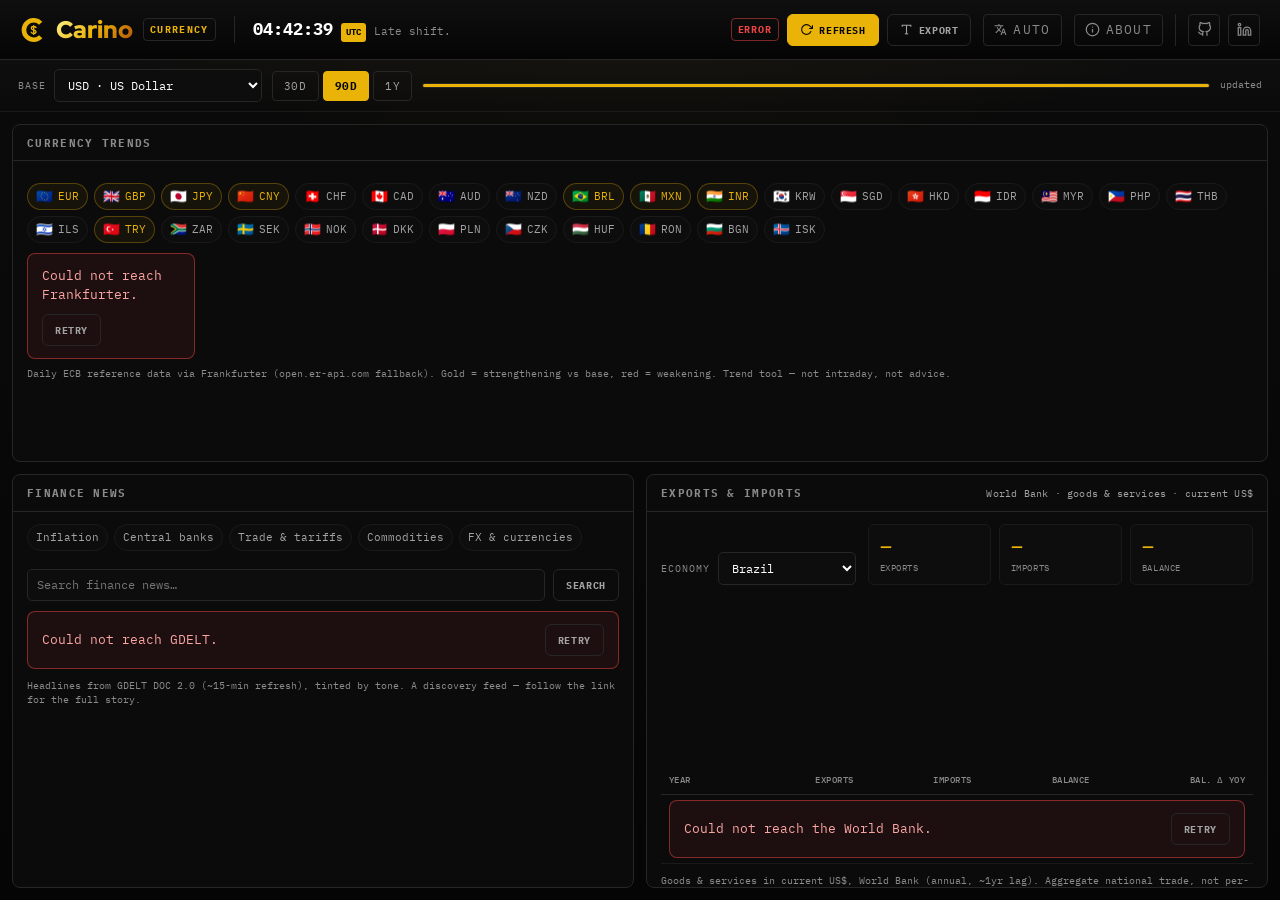
==== commit 4dbaa5b6: "Replace the footer with the navbar's About popup" ====
--- a/index.html
+++ b/index.html
@@ -7,6 +7,7 @@
   <title>Carino Currency — FX, News &amp; Trade</title>
   <!-- carino:head — generated by Carino-Systems/baseline/apply.py from sites.json; edit there, not here -->
   <meta name="description" content="Carino Currency — a keyless, in-browser finance watcher: live FX trends and movers, finance news, and export/import trade value. Data from ECB/Frankfurter, GDELT and the World Bank; nothing is uploaded.">
+  <meta name="carino:line" content="Live exchange rates, finance news and trade.">
   <link rel="canonical" href="https://currency.carino.systems/">
   <meta property="og:type" content="website">
   <meta property="og:site_name" content="Carino Systems">
@@ -24,7 +25,7 @@
   <link rel="alternate" hreflang="ja" href="https://currency.carino.systems/?lang=ja">
   <link rel="alternate" hreflang="ru" href="https://currency.carino.systems/?lang=ru">
   <link rel="alternate" hreflang="x-default" href="https://currency.carino.systems/">
-  <script type="application/json" id="carino-head-i18n">{"es": {"title": "Carino Currency — Tipo de cambio, noticias y comercio exterior", "desc": "Monitor financiero sin claves en tu navegador: tipo de cambio, noticias y comercio exterior. Datos de BCE/Frankfurter, GDELT y Banco Mundial; nada se sube."}, "pt-BR": {"title": "Carino Currency — Câmbio, notícias e comércio exterior", "desc": "Monitor financeiro sem chaves no navegador: câmbio ao vivo, notícias e comércio exterior. Dados do BCE/Frankfurter, GDELT e Banco Mundial; nada é enviado."}, "ja": {"title": "Carino Currency — 為替・ニュース・貿易", "desc": "APIキー不要のブラウザ型金融ウォッチャー。為替の推移と変動、金融ニュース、輸出入額。データはECB/Frankfurter・GDELT・世界銀行、送信なし。"}, "ru": {"title": "Carino Currency — курсы валют, новости и торговля", "desc": "Финансовый монитор в браузере без ключей: курсы валют, новости, экспорт и импорт. Данные ЕЦБ/Frankfurter, GDELT и Всемирного банка; ничего не загружается."}}</script>
+  <script type="application/json" id="carino-head-i18n">{"es": {"title": "Carino Currency — Tipo de cambio, noticias y comercio exterior", "desc": "Monitor financiero sin claves en tu navegador: tipo de cambio, noticias y comercio exterior. Datos de BCE/Frankfurter, GDELT y Banco Mundial; nada se sube.", "line": "Tipos de cambio en vivo, noticias y comercio."}, "pt-BR": {"title": "Carino Currency — Câmbio, notícias e comércio exterior", "desc": "Monitor financeiro sem chaves no navegador: câmbio ao vivo, notícias e comércio exterior. Dados do BCE/Frankfurter, GDELT e Banco Mundial; nada é enviado.", "line": "Câmbio ao vivo, notícias e comércio."}, "ja": {"title": "Carino Currency — 為替・ニュース・貿易", "desc": "APIキー不要のブラウザ型金融ウォッチャー。為替の推移と変動、金融ニュース、輸出入額。データはECB/Frankfurter・GDELT・世界銀行、送信なし。", "line": "為替レート、金融ニュース、貿易をリアルタイムで。"}, "ru": {"title": "Carino Currency — курсы валют, новости и торговля", "desc": "Финансовый монитор в браузере без ключей: курсы валют, новости, экспорт и импорт. Данные ЕЦБ/Frankfurter, GDELT и Всемирного банка; ничего не загружается.", "line": "Курсы валют, финансовые новости и торговля."}}</script>
   <script type="application/ld+json">{"@context": "https://schema.org", "@type": "WebApplication", "name": "Carino Currency", "url": "https://currency.carino.systems/", "description": "Carino Currency — a keyless, in-browser finance watcher: live FX trends and movers, finance news, and export/import trade value. Data from ECB/Frankfurter, GDELT and the World Bank; nothing is uploaded.", "operatingSystem": "Any (runs in a web browser)", "isAccessibleForFree": true, "author": {"@type": "Person", "name": "Miguel Cariño", "url": "https://carino.systems/"}}</script>
   <!-- /carino:head -->
   <!-- Theme before first paint, so neither theme flashes the other:
@@ -162,9 +163,11 @@
 
   </main>
 
-  <footer class="data-foot cur-foot" id="dataFoot"><span data-i18n>Data: ECB reference rates via Frankfurter, GDELT headlines and World Bank trade, daily to annual.</span> <span data-i18n>Runs in your browser; nothing is uploaded.</span> <span data-i18n>Monitoring only, not advice.</span></footer>
+  <div data-carino-about hidden>
+    <p id="dataFoot"><span data-i18n>Data: ECB reference rates via Frankfurter, GDELT headlines and World Bank trade, daily to annual.</span> <span data-i18n>Runs in your browser; nothing is uploaded.</span> <span data-i18n>Monitoring only, not advice.</span></p>
+  </div>
 
-  <script src="carino-navbar.js" data-app="Currency" data-repo="Currency" defer></script>
+  <script src="carino-navbar.js" data-app="Currency" data-repo="Currency" data-license="AGPL-3.0" defer></script>
   <script src="carino-theme.js" data-mark="logo.svg" data-mark-color="logo-color.svg" defer></script>
   <script src="carino-lang.js" defer></script>
   <script src="i18n.js" defer></script>
--- a/carino-ui.css
+++ b/carino-ui.css
@@ -36,7 +36,7 @@
       --mono: 'IBM Plex Mono', ui-monospace, SFMono-Regular, Menlo, monospace;
       --display: 'Red Hat Display', var(--sans);
       --radius: 10px;
-      --nav-h: 60px;     /* carino-navbar.js height; it scrolls with the page */
+      --nav-h: 60px;     /* carino-navbar.js height; it stays on screen, so stick things under it */
       /* Breakpoints (media queries cannot read a token, so these are the rule):
          900px and below, a workspace settings rail becomes a drawer;
          640px and below, the phone layout. Nothing else. */
@@ -556,14 +556,14 @@
        it) and leaves as soon as there is work. Mark, a two-line claim with
        the second line gold, a lede of two lines at most, one input target,
        example chips, then the privacy line. .rail-head is the compact form
-       for tools that always open with content (Desk, Password, Aldis). */
+       for tools that always open with content (Desk, Password, Aldis): the
+       name and lede only, never the mark, which the navbar already shows. */
     .short-hero { display: flex; flex-direction: column; align-items: center; text-align: center; gap: 14px; max-width: 640px; margin: 0 auto; padding: 40px 16px; }
     .short-hero .mark { width: 48px; height: 48px; display: block; }
     .short-hero h1 { font-family: var(--sans); font-weight: 800; font-size: var(--fs-h1); line-height: 1.15; letter-spacing: -.01em; margin: 0; }
     .sh-lede { color: var(--text-sec); font-size: var(--fs-sec); line-height: 1.55; max-width: 52ch; margin: 0; }
     .sh-input { width: 100%; }
     .short-hero.rail-head { flex-direction: row; align-items: center; text-align: left; gap: 12px; max-width: none; margin: 0; padding: 0 0 14px; border-bottom: 1px solid var(--border); }
-    .short-hero.rail-head .mark { width: 32px; height: 32px; flex: none; }
     .short-hero.rail-head h1 { font-size: var(--fs-h3); }
     .short-hero.rail-head .sh-lede { font-size: var(--fs-sm); }
 
@@ -643,7 +643,7 @@
     .slice .s-text { font-family: var(--display); font-weight: 900; text-transform: uppercase; font-size: var(--fs-sec); letter-spacing: 0.5px; }
     .slice .s-blurb { font-size: var(--fs-sm); color: var(--text-sec); line-height: 1.45; }
     .slice-menu.collapsed, body.state-module .slice-menu {
-      position: sticky; top: 0; z-index: 40; min-height: 0; height: 44px; border-radius: 0; border-width: 0 0 1px;
+      position: sticky; top: var(--nav-h); z-index: 40; min-height: 0; height: 44px; border-radius: 0; border-width: 0 0 1px;
     }
     .slice-menu.collapsed .slice, body.state-module .slice-menu .slice { flex-direction: row; align-items: center; justify-content: center; gap: 10px; padding: 0 12px; }
     .slice-menu.collapsed .slice:hover, body.state-module .slice-menu .slice:hover { flex: 1; }
@@ -690,7 +690,7 @@
        A search box never comes first; past ~300 entries a Find may follow
        the chips. Reference: Law. */
     .fchips {
-      position: sticky; top: 0; z-index: 50; display: flex; flex-wrap: wrap; align-items: center; gap: 7px;
+      position: sticky; top: var(--nav-h); z-index: 50; display: flex; flex-wrap: wrap; align-items: center; gap: 7px;
       padding: 10px 0; background: rgba(5,5,5,0.88); -webkit-backdrop-filter: blur(10px); backdrop-filter: blur(10px);
       border-bottom: 1px solid var(--border); font-family: var(--mono); font-size: var(--fs-label);
     }
@@ -763,14 +763,10 @@
     .progress-pill { display: inline-flex; align-items: center; gap: 10px; font-family: var(--mono); font-size: var(--fs-label); color: var(--text-sec); border: 1px solid var(--border); border-radius: 999px; padding: 5px 12px; font-variant-numeric: tabular-nums; }
     .progress-pill .progress { width: 90px; height: 5px; }
 
-    /* ============ footer ============
-       Hub, Reference, Learning and Product pages end in one. Links are
-       short and mono; the line below names licence and source honestly. */
-    .site-foot { border-top: 1px solid var(--border); padding: 18px 0 28px; display: flex; flex-direction: column; gap: 8px; font-family: var(--mono); font-size: var(--fs-label); color: var(--text-muted); }
-    .sf-links { display: flex; flex-wrap: wrap; gap: 6px 16px; }
-    .sf-links a { color: var(--text-sec); text-decoration: none; }
-    .sf-links a:hover { color: var(--accent); }
-    .sf-line { line-height: 1.6; }
+    /* ============ no footer ============
+       Pages end where their content ends. What a footer used to say lives
+       in the page's [data-carino-about] block, which carino-navbar.js moves
+       into the shield's About & legal panel. */
 
     /* ============ play stage ============
        Games and ambient pieces: the body is a column, the navbar on top and
--- a/assets/css/currency.css
+++ b/assets/css/currency.css
@@ -6,7 +6,7 @@
    ---------------
    body is a flex COLUMN pinned to 100dvh with overflow:hidden. Its flex-none
    children are the injected #carinoNav (60px), the .scope-strip, — on mobile
-   only — nav.tabbar, and the one-line .data-foot at the bottom. main.grid takes the remaining height (flex:1) and NEVER
+   only — nav.tabbar. main.grid takes the remaining height (flex:1) and NEVER
    scrolls the page: every panel is a flex column whose .panel-body is the sole
    scroll region.
 
@@ -340,8 +340,6 @@
 .news-feed > .alert, .news-feed > .loading-box { grid-column: 1 / -1; }
 .is-stale .fx-rate, .is-stale .mv-v, .is-stale .stat .n, .is-stale .news-item, .is-stale table.tbl td { opacity: 0.55; }
 
-/* ---- source line (flex-none, bottom) ------------------------------------- */
-.cur-foot { flex: none; padding: 6px 18px; text-align: center; white-space: nowrap; overflow: hidden; text-overflow: ellipsis; }
 
 /* ==========================================================================
    DESKTOP (>=900px) — FX-LEAD grid: all three panels visible, page fixed
@@ -397,7 +395,6 @@
   .controls { gap: 6px; }
   .ctl-l { display: none; }                       /* labels implied by content */
   #carinoNav .btn-t, #carinoNav .chip-src { display: none; }            /* icon-only Refresh / Export */
-  .cur-foot { white-space: normal; text-align: left; line-height: 1.4; padding-top: 5px; padding-bottom: 5px; }
   .seg .toggle-btn { padding: 7px 9px; }
   .input { padding: 6px 8px; font-size: 0.72rem; }
   .progress-wrap { flex: 1 1 100px; min-width: 0; }
--- a/carino-theme.css
+++ b/carino-theme.css
@@ -282,6 +282,14 @@
 :root[data-carino-theme="color"] #carinoNav .clock-tz { color: var(--ct-on-accent); }
 :root[data-carino-theme="color"] #carinoNav .icon-btn:hover { color: var(--ct-on-accent); box-shadow: var(--ct-shadow-1); }
 :root[data-carino-theme="color"] #carinoNav .cn-more-menu { background: var(--bg-card); border-color: var(--border); box-shadow: var(--ct-shadow-3); }
+:root[data-carino-theme="color"] #carinoNav .cn-help { background: var(--ct-scrim); }
+:root[data-carino-theme="color"] #carinoNav .cn-help-card { background: var(--bg-card); border-color: var(--border); box-shadow: var(--ct-shadow-3); }
+:root[data-carino-theme="color"] #carinoNav .cn-way { background: var(--bg-elev); }
+:root[data-carino-theme="color"] #carinoNav .cn-ab-page { background: color-mix(in srgb, var(--accent) 12%, transparent); border-color: color-mix(in srgb, var(--accent) 55%, transparent); }
+:root[data-carino-theme="color"] #carinoNav .cn-way:hover,
+:root[data-carino-theme="color"] #carinoNav .cn-way:focus-visible,
+:root[data-carino-theme="color"] #carinoNav .cn-pill:hover,
+:root[data-carino-theme="color"] #carinoNav .cn-pill:focus-visible { background: var(--accent-faint); }
 :root[data-carino-theme="color"] #cnLangBtn { border-color: var(--border); color: var(--text-muted); }
 :root[data-carino-theme="color"] #cnLangBtn:hover { border-color: var(--accent); color: var(--accent); background: var(--accent-faint); }
 :root[data-carino-theme="color"] #cnLangBox { background: var(--bg-card); border-color: var(--border); box-shadow: var(--ct-shadow-3); }
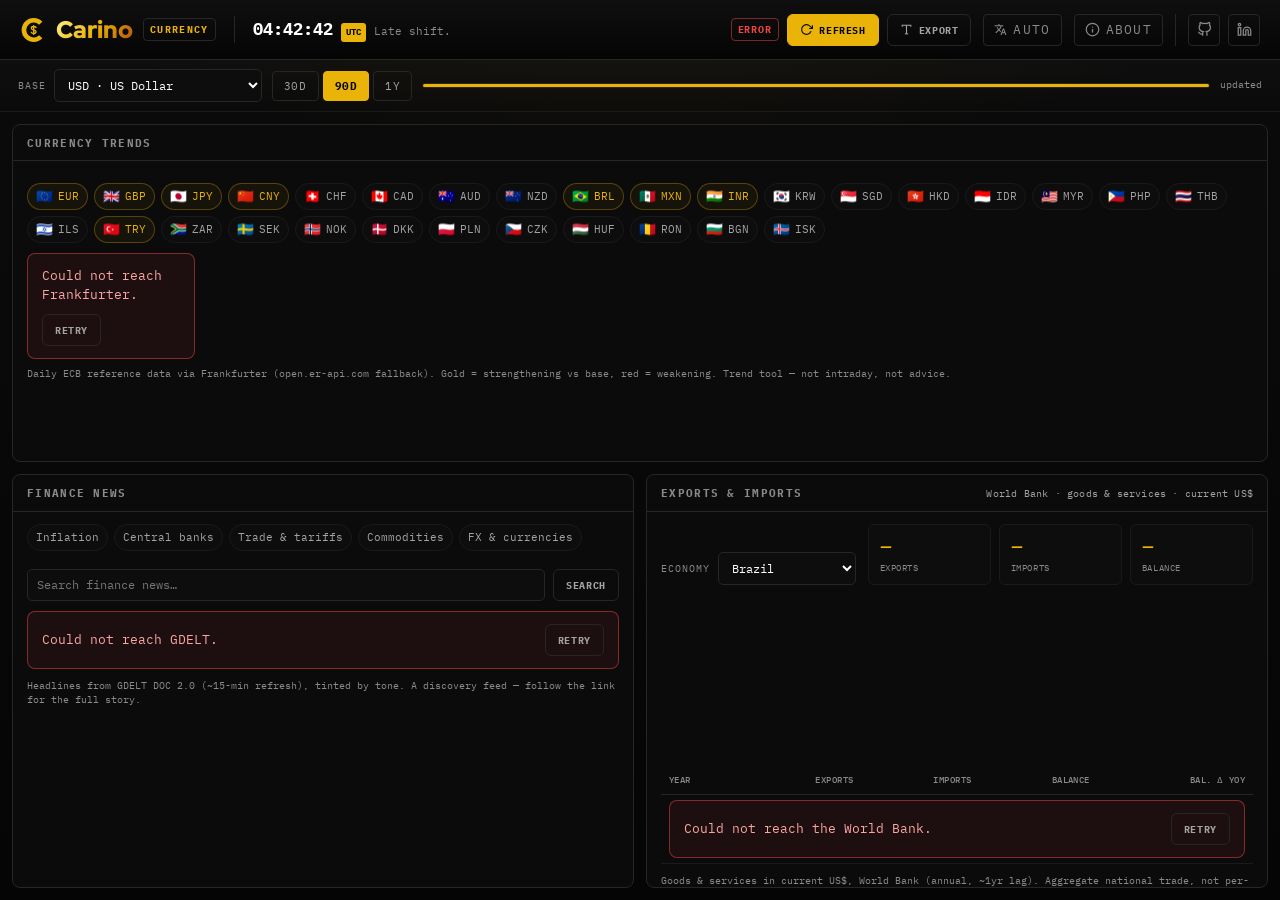
==== commit 0f5bb3b1: "Add colour accents to the Colourful theme" ====
--- a/index.html
+++ b/index.html
@@ -61,6 +61,9 @@
     :root[data-carino-theme="color"] .panel-body::-webkit-scrollbar-thumb:hover { background: var(--ct-scroll); background-clip: padding-box; }
     :root[data-carino-theme="color"] .news-item:hover { background: var(--ct-hover); }
     :root[data-carino-theme="color"] table.tbl tr:hover td { background: var(--ct-hover); }
+    :root[data-carino-theme="color"] { --trade-exp: var(--ct-teal); --trade-imp: var(--ct-purple); }
+    :root[data-carino-theme="color"] .stat[class*="ct-cat-"] .n { color: var(--tt); }
+    :root[data-carino-theme="color"] #tBalanceVal { color: var(--text); }
   </style>
 </head>
 <body>
@@ -145,8 +148,8 @@
             <select id="tradeCountry" class="input" aria-label="Trade economy"></select>
           </label>
           <div class="stats" id="tradeStats">
-            <div class="stat"><div class="n" id="tExportsVal">—</div><div class="l"><span data-i18n>Exports</span> <span id="tExportsYoY" class="yoy"></span></div></div>
-            <div class="stat"><div class="n" id="tImportsVal">—</div><div class="l"><span data-i18n>Imports</span> <span id="tImportsYoY" class="yoy"></span></div></div>
+            <div class="stat ct-cat-teal"><div class="n" id="tExportsVal">—</div><div class="l"><span data-i18n>Exports</span> <span id="tExportsYoY" class="yoy"></span></div></div>
+            <div class="stat ct-cat-purple"><div class="n" id="tImportsVal">—</div><div class="l"><span data-i18n>Imports</span> <span id="tImportsYoY" class="yoy"></span></div></div>
             <div class="stat"><div class="n" id="tBalanceVal">—</div><div class="l"><span data-i18n>Balance</span> <span id="tradeYear" class="yoy"></span></div></div>
           </div>
         </div>
--- a/carino-theme.css
+++ b/carino-theme.css
@@ -265,7 +265,8 @@
 :root[data-carino-theme="color"] body.state-module .slice-menu .s-num { color: var(--slice-c, var(--accent)); opacity: .8; }
 :root[data-carino-theme="color"] .slice-menu .slice:nth-child(4n+1) { --slice-c: var(--ct-blue); }
 :root[data-carino-theme="color"] .slice-menu .slice:nth-child(4n+2) { --slice-c: var(--ct-red); }
-:root[data-carino-theme="color"] .slice-menu .slice:nth-child(4n+3) { --slice-c: var(--ct-amber); }
+/* amber mixed toward --text: pure amber is 2.5:1 on white at the collapsed bar's .8 opacity */
+:root[data-carino-theme="color"] .slice-menu .slice:nth-child(4n+3) { --slice-c: color-mix(in srgb, var(--ct-amber) 70%, var(--text)); }
 :root[data-carino-theme="color"] .slice-menu .slice:nth-child(4n+4) { --slice-c: var(--ct-green); }
 
 /* ============================================================
@@ -350,6 +351,12 @@
 :root[data-carino-theme="color"] .pt-card:nth-child(8n+7) { --pt-c: var(--ct-pink); }
 :root[data-carino-theme="color"] .pt-card:nth-child(8n+8) { --pt-c: var(--ct-indigo); }
 
+/* section numbers 01-36: one section shows at a time, so one accent per view.
+   body:not(.pdf-mode) so a Colourful PDF export keeps carino-branding.css's print colour */
+:root[data-carino-theme="color"] body:not(.pdf-mode) main > .spec:nth-of-type(3n+1) .spec-num { color: var(--ct-purple); }
+:root[data-carino-theme="color"] body:not(.pdf-mode) main > .spec:nth-of-type(3n+2) .spec-num { color: var(--ct-pink); }
+:root[data-carino-theme="color"] body:not(.pdf-mode) main > .spec:nth-of-type(3n+3) .spec-num { color: var(--ct-indigo); }
+
 /* play stage: daylight instead of night */
 :root[data-carino-theme="color"] .play-art {
   background:
@@ -396,3 +403,34 @@
 @media (prefers-reduced-motion: reduce) {
   ::view-transition-new(root) { animation: none; }
 }
+
+/* ============================================================
+   7. colour accents — identity and categorisation take the
+      category hues; --accent stays for what is interactive
+   ============================================================ */
+/* hero second line: identity, not a link, so it leaves the interactive blue.
+   blue > purple > pink only: --ct-hero-text ends in amber (2.8:1 on --bg).
+   Purple arrives by 40% and pink holds the last fifth, so even a short line
+   shows all three; dark mixes each pastel toward its base hue to keep it vivid
+   (4.8:1 or better on the dark page). */
+:root[data-carino-theme="color"] :is(.landing-hero, .short-hero) h1 .gold {
+  --hg-1: var(--ct-blue); --hg-2: var(--ct-purple); --hg-3: var(--ct-pink);
+  background-image: linear-gradient(90deg, var(--hg-1) 0%, var(--hg-2) 40%, var(--hg-3) 80%);
+  -webkit-background-clip: text; background-clip: text;
+  color: transparent; -webkit-text-fill-color: transparent;
+}
+@media (prefers-color-scheme: dark) {
+  :root[data-carino-theme="color"]:not([data-theme="light"]) :is(.landing-hero, .short-hero) h1 .gold {
+    --hg-1: color-mix(in srgb, var(--ct-blue) 60%, var(--ct-h0b));
+    --hg-2: color-mix(in srgb, var(--ct-purple) 60%, var(--ct-h4b));
+    --hg-3: color-mix(in srgb, var(--ct-pink) 60%, var(--ct-h6b));
+  }
+}
+/* list markers: one quiet hue so the › glyphs stop reading as link arrows.
+   Compass's .how list sits beside its ok/warn/err scale words, so it is left out */
+:root[data-carino-theme="color"] .lh-situations:not(.how) li::before { color: var(--ct-purple); }
+/* the aria-hidden motif: rebind the token inside the SVG only, so each site's
+   stroke/fill: var(--accent) draws teal; Compass's slider has its own scale colours */
+:root[data-carino-theme="color"] .lh-motif:not(.cp-motif) { --accent: var(--ct-teal); }
+/* a heading kicker, not a control: it should not match the Play button below it */
+:root[data-carino-theme="color"] .lab-kicker { color: var(--ct-purple); }
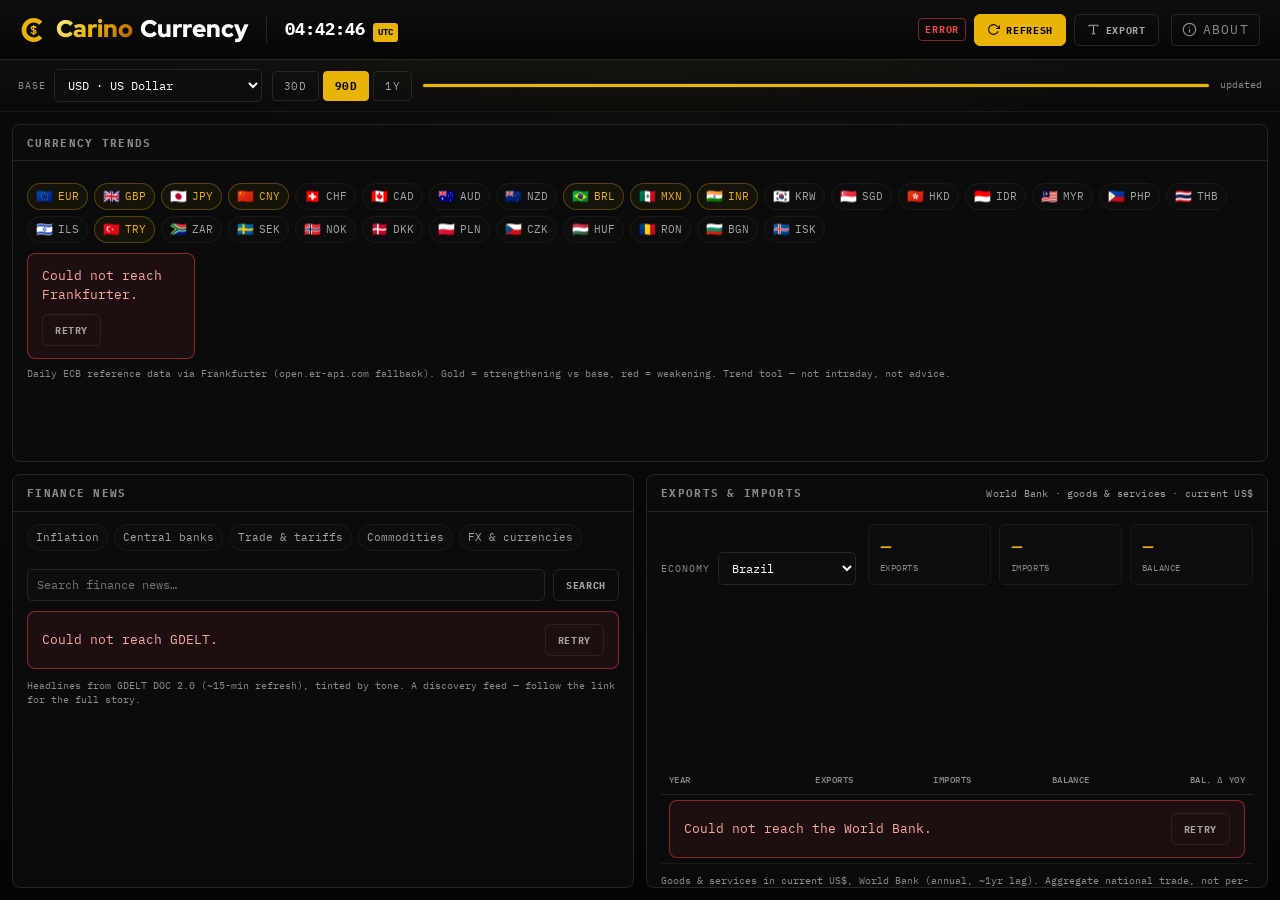
==== commit 731d14bf: "Navbar: mark + Carino + product name, About window replaces the bar's buttons The shared navbar (can" ====
--- a/index.html
+++ b/index.html
@@ -67,6 +67,16 @@
   </style>
 </head>
 <body>
+<!-- Key words: the navbar shows them, translated, under its Language tab. -->
+<ul data-carino-words hidden>
+  <li>Trends</li>
+  <li>News</li>
+  <li>Trade</li>
+  <li>Exports</li>
+  <li>Imports</li>
+  <li>Balance</li>
+</ul>
+
 
   <!-- App controls; carino-navbar.js moves them into the shared navbar. Live
        standard, left to right: source badge, freshness, the one main action. -->
--- a/carino-theme.css
+++ b/carino-theme.css
@@ -275,10 +275,15 @@
    ============================================================ */
 :root[data-carino-theme="color"] #carinoNav {
   --cn-accent: var(--accent); --cn-bg: var(--bg); --cn-border: var(--border);
-  --cn-text: var(--text); --cn-muted: var(--text-muted);
+  --cn-text: var(--text); --cn-muted: var(--text-muted); --cn-faint: var(--accent-faint);
   background: var(--bg); border-bottom-color: var(--border);
 }
-:root[data-carino-theme="color"] #carinoNav .brand-name { background-image: var(--gold-text); }
+:root[data-carino-theme="color"] #carinoNav .brand-name,
+:root[data-carino-theme="color"] #carinoNav .cn-fl b { background-image: var(--gold-text); }
+:root[data-carino-theme="color"] #carinoNav .cn-product:hover,
+:root[data-carino-theme="color"] #carinoNav .cn-product:focus-visible { text-shadow: none; color: var(--accent); -webkit-text-fill-color: var(--accent); }
+:root[data-carino-theme="color"] #carinoNav .cn-tab:hover { background: var(--bg-elev); }
+:root[data-carino-theme="color"] #carinoNav .cn-lang[aria-checked="true"] { color: var(--accent); }
 :root[data-carino-theme="color"] #carinoNav .app-tag:hover { background: var(--accent-faint); }
 :root[data-carino-theme="color"] #carinoNav .clock-tz { color: var(--ct-on-accent); }
 :root[data-carino-theme="color"] #carinoNav .icon-btn:hover { color: var(--ct-on-accent); box-shadow: var(--ct-shadow-1); }
